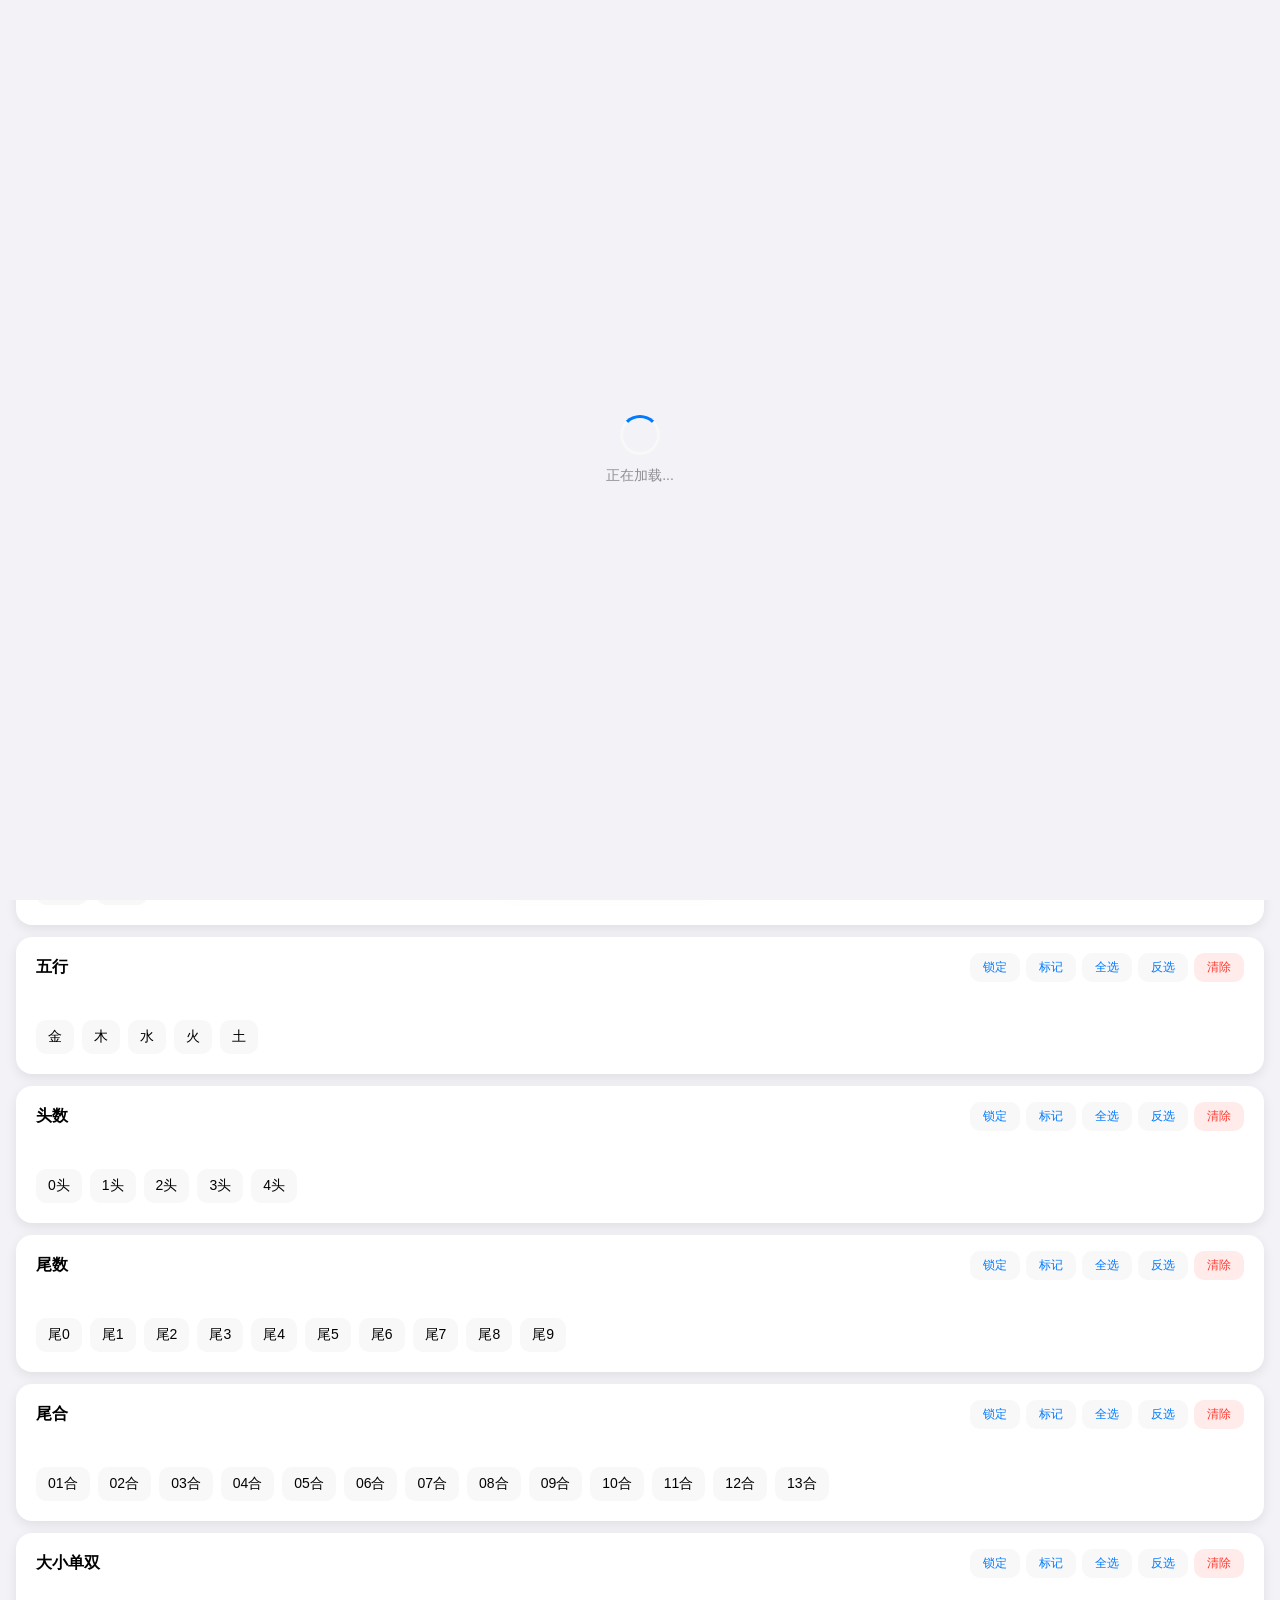
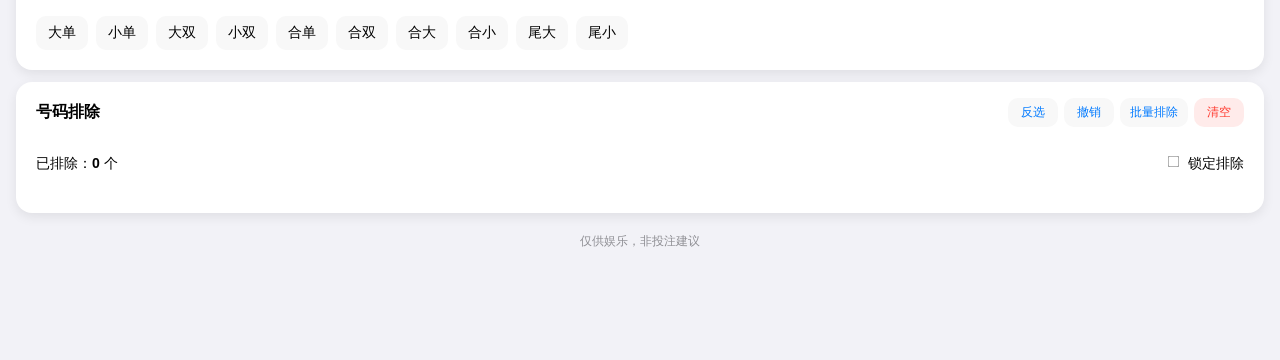
==== index.html @ 906831e3 "V1.2 - 导航栏尺寸优化、磨砂效果调整、tab名称简化" ====
<!-- 
  GoingBeta V1.2
  代码结构说明：
  - CONFIG: 配置常量模块
  - Utils: 工具函数模块（节流、防抖、深拷贝等）
  - StateManager: 状态管理模块
  - Storage: 本地存储模块
  - Toast: 提示消息模块
  - DOM: DOM元素缓存模块
  - Render: 视图渲染模块
  - Filter: 筛选逻辑模块
  - Business: 业务逻辑模块
  - EventBinder: 事件绑定模块
--><!DOCTYPE html>
<html lang="zh-CN">
<head>
<meta charset="UTF-8">
<meta name="viewport" content="width=device-width, initial-scale=1.0, user-scalable=no, viewport-fit=cover">
<meta name="apple-mobile-web-app-capable" content="yes">
<meta name="apple-mobile-web-app-status-bar-style" content="default">
<meta name="theme-color" content="#007AFF">
<title>GiongBeta</title>
<link rel="stylesheet" href="style.css">
</head>
<body>
<!-- 加载遮罩 -->
<div class="loading-mask" id="loadingMask">
  <div class="loading-spinner"></div>
  <div class="loading-text">正在加载...</div>
</div>

<!-- 固定顶部展示区 -->
<div class="top-box" id="topBox" role="region" aria-label="筛选结果展示">
  <div class="top-card">
    <div class="top-title">
      <span>符合条件：<span id="resultCount" aria-live="polite">0</span> 个</span>
      <span>v1.0</span>
    </div>
    <div id="resultNums" class="top-nums" role="list"></div>
  </div>
</div>

<!-- 主体内容区 -->
<div class="body-box">
  <div class="page active" id="filterPage">
    <!-- 顶部操作栏 -->
    <div class="btn-bar" role="group" aria-label="全局操作">
      <button class="btn-line" data-action="selectAllFilters" aria-label="全选所有筛选条件">一键全选</button>
      <button class="btn-line" data-action="clearAllFilters" aria-label="清除所有筛选条件">一键清除</button>
      <button class="btn-line" data-action="saveFilterPrompt" aria-label="保存当前筛选方案">保存方案</button>
    </div>

    <!-- 我的筛选方案 -->
    <div class="card" id="mod-saved">
      <div class="card-header">
        <h2>我的筛选方案</h2>
        <button class="btn-mini red" data-action="clearAllSavedFilters" aria-label="清空所有保存的方案">清空全部</button>
      </div>
      <div class="card-body">
        <div id="filterList" class="filter-save-list" role="list"></div>
      </div>
    </div>

    <!-- 生肖筛选模块 -->
    <div class="card" id="mod-zodiac">
      <div class="card-header">
        <h2>生肖</h2>
        <div class="btn-group" role="group" aria-label="生肖操作">
          <button class="btn-mini" data-action="lockGroup" data-group="zodiac">锁定</button>
          <button class="btn-mini" data-action="markGroup" data-group="zodiac">标记</button>
          <button class="btn-mini" data-action="selectGroup" data-group="zodiac">全选</button>
          <button class="btn-mini" data-action="invertGroup" data-group="zodiac">反选</button>
          <button class="btn-mini red" data-action="clearGroup" data-group="zodiac">清除</button>
        </div>
      </div>
      <div class="card-body">
        <div class="tags" data-group="zodiac" id="zodiacTags" role="group" aria-label="生肖选项"></div>
      </div>
    </div>

    <!-- 波色筛选模块 -->
    <div class="card" id="mod-color">
      <div class="card-header">
        <h2>波色</h2>
        <div class="btn-group" role="group" aria-label="波色操作">
          <button class="btn-mini" data-action="lockGroup" data-group="color">锁定</button>
          <button class="btn-mini" data-action="markGroup" data-group="color">标记</button>
          <button class="btn-mini" data-action="selectGroup" data-group="color">全选</button>
          <button class="btn-mini" data-action="invertGroup" data-group="color">反选</button>
          <button class="btn-mini red" data-action="clearGroup" data-group="color">清除</button>
        </div>
      </div>
      <div class="card-body">
        <div class="tags" data-group="color" role="group" aria-label="波色选项">
          <div class="tag" data-value="红" data-group="color">红</div>
          <div class="tag" data-value="蓝" data-group="color">蓝</div>
          <div class="tag" data-value="绿" data-group="color">绿</div>
        </div>
      </div>
    </div>

    <!-- 波色单双筛选模块 -->
    <div class="card" id="mod-colorsx">
      <div class="card-header">
        <h2>波色单双</h2>
        <div class="btn-group" role="group" aria-label="波色单双操作">
          <button class="btn-mini" data-action="lockGroup" data-group="colorsx">锁定</button>
          <button class="btn-mini" data-action="markGroup" data-group="colorsx">标记</button>
          <button class="btn-mini" data-action="selectGroup" data-group="colorsx">全选</button>
          <button class="btn-mini" data-action="invertGroup" data-group="colorsx">反选</button>
          <button class="btn-mini red" data-action="clearGroup" data-group="colorsx">清除</button>
        </div>
      </div>
      <div class="card-body">
        <div class="tags" data-group="colorsx" role="group" aria-label="波色单双选项">
          <div class="tag" data-value="红单" data-group="colorsx">红单</div>
          <div class="tag" data-value="红双" data-group="colorsx">红双</div>
          <div class="tag" data-value="蓝单" data-group="colorsx">蓝单</div>
          <div class="tag" data-value="蓝双" data-group="colorsx">蓝双</div>
          <div class="tag" data-value="绿单" data-group="colorsx">绿单</div>
          <div class="tag" data-value="绿双" data-group="colorsx">绿双</div>
        </div>
      </div>
    </div>

    <!-- 家禽野兽筛选模块 -->
    <div class="card" id="mod-type">
      <div class="card-header">
        <h2>家禽野兽</h2>
        <div class="btn-group" role="group" aria-label="家禽野兽操作">
          <button class="btn-mini" data-action="lockGroup" data-group="type">锁定</button>
          <button class="btn-mini" data-action="markGroup" data-group="type">标记</button>
          <button class="btn-mini" data-action="selectGroup" data-group="type">全选</button>
          <button class="btn-mini" data-action="invertGroup" data-group="type">反选</button>
          <button class="btn-mini red" data-action="clearGroup" data-group="type">清除</button>
        </div>
      </div>
      <div class="card-body">
        <div class="tags" data-group="type" role="group" aria-label="家禽野兽选项">
          <div class="tag" data-value="家禽" data-group="type">家禽</div>
          <div class="tag" data-value="野兽" data-group="type">野兽</div>
        </div>
      </div>
    </div>

    <!-- 五行筛选模块 -->
    <div class="card" id="mod-element">
      <div class="card-header">
        <h2>五行</h2>
        <div class="btn-group" role="group" aria-label="五行操作">
          <button class="btn-mini" data-action="lockGroup" data-group="element">锁定</button>
          <button class="btn-mini" data-action="markGroup" data-group="element">标记</button>
          <button class="btn-mini" data-action="selectGroup" data-group="element">全选</button>
          <button class="btn-mini" data-action="invertGroup" data-group="element">反选</button>
          <button class="btn-mini red" data-action="clearGroup" data-group="element">清除</button>
        </div>
      </div>
      <div class="card-body">
        <div class="tags" data-group="element" role="group" aria-label="五行选项">
          <div class="tag" data-value="金" data-group="element">金</div>
          <div class="tag" data-value="木" data-group="element">木</div>
          <div class="tag" data-value="水" data-group="element">水</div>
          <div class="tag" data-value="火" data-group="element">火</div>
          <div class="tag" data-value="土" data-group="element">土</div>
        </div>
      </div>
    </div>

    <!-- 头数筛选模块 -->
    <div class="card" id="mod-head">
      <div class="card-header">
        <h2>头数</h2>
        <div class="btn-group" role="group" aria-label="头数操作">
          <button class="btn-mini" data-action="lockGroup" data-group="head">锁定</button>
          <button class="btn-mini" data-action="markGroup" data-group="head">标记</button>
          <button class="btn-mini" data-action="selectGroup" data-group="head">全选</button>
          <button class="btn-mini" data-action="invertGroup" data-group="head">反选</button>
          <button class="btn-mini red" data-action="clearGroup" data-group="head">清除</button>
        </div>
      </div>
      <div class="card-body">
        <div class="tags" data-group="head" role="group" aria-label="头数选项">
          <div class="tag" data-value="0" data-group="head">0头</div>
          <div class="tag" data-value="1" data-group="head">1头</div>
          <div class="tag" data-value="2" data-group="head">2头</div>
          <div class="tag" data-value="3" data-group="head">3头</div>
          <div class="tag" data-value="4" data-group="head">4头</div>
        </div>
      </div>
    </div>

    <!-- 尾数筛选模块 -->
    <div class="card" id="mod-tail">
      <div class="card-header">
        <h2>尾数</h2>
        <div class="btn-group" role="group" aria-label="尾数操作">
          <button class="btn-mini" data-action="lockGroup" data-group="tail">锁定</button>
          <button class="btn-mini" data-action="markGroup" data-group="tail">标记</button>
          <button class="btn-mini" data-action="selectGroup" data-group="tail">全选</button>
          <button class="btn-mini" data-action="invertGroup" data-group="tail">反选</button>
          <button class="btn-mini red" data-action="clearGroup" data-group="tail">清除</button>
        </div>
      </div>
      <div class="card-body">
        <div class="tags" data-group="tail" role="group" aria-label="尾数选项">
          <div class="tag" data-value="0" data-group="tail">尾0</div>
          <div class="tag" data-value="1" data-group="tail">尾1</div>
          <div class="tag" data-value="2" data-group="tail">尾2</div>
          <div class="tag" data-value="3" data-group="tail">尾3</div>
          <div class="tag" data-value="4" data-group="tail">尾4</div>
          <div class="tag" data-value="5" data-group="tail">尾5</div>
          <div class="tag" data-value="6" data-group="tail">尾6</div>
          <div class="tag" data-value="7" data-group="tail">尾7</div>
          <div class="tag" data-value="8" data-group="tail">尾8</div>
          <div class="tag" data-value="9" data-group="tail">尾9</div>
        </div>
      </div>
    </div>

    <!-- 尾合筛选模块 -->
    <div class="card" id="mod-sum">
      <div class="card-header">
        <h2>尾合</h2>
        <div class="btn-group" role="group" aria-label="尾合操作">
          <button class="btn-mini" data-action="lockGroup" data-group="sum">锁定</button>
          <button class="btn-mini" data-action="markGroup" data-group="sum">标记</button>
          <button class="btn-mini" data-action="selectGroup" data-group="sum">全选</button>
          <button class="btn-mini" data-action="invertGroup" data-group="sum">反选</button>
          <button class="btn-mini red" data-action="clearGroup" data-group="sum">清除</button>
        </div>
      </div>
      <div class="card-body">
        <div class="tags" data-group="sum" role="group" aria-label="尾合选项">
          <div class="tag" data-value="1" data-group="sum">01合</div>
          <div class="tag" data-value="2" data-group="sum">02合</div>
          <div class="tag" data-value="3" data-group="sum">03合</div>
          <div class="tag" data-value="4" data-group="sum">04合</div>
          <div class="tag" data-value="5" data-group="sum">05合</div>
          <div class="tag" data-value="6" data-group="sum">06合</div>
          <div class="tag" data-value="7" data-group="sum">07合</div>
          <div class="tag" data-value="8" data-group="sum">08合</div>
          <div class="tag" data-value="9" data-group="sum">09合</div>
          <div class="tag" data-value="10" data-group="sum">10合</div>
          <div class="tag" data-value="11" data-group="sum">11合</div>
          <div class="tag" data-value="12" data-group="sum">12合</div>
          <div class="tag" data-value="13" data-group="sum">13合</div>
        </div>
      </div>
    </div>

    <!-- 大小单双筛选模块 -->
    <div class="card" id="mod-bs">
      <div class="card-header">
        <h2>大小单双</h2>
        <div class="btn-group" role="group" aria-label="大小单双操作">
          <button class="btn-mini" data-action="lockGroup" data-group="bs,sumOdd,sumSize,tailSize">锁定</button>
          <button class="btn-mini" data-action="markGroup" data-group="bs,sumOdd,sumSize,tailSize">标记</button>
          <button class="btn-mini" data-action="selectGroup" data-group="bs,sumOdd,sumSize,tailSize">全选</button>
          <button class="btn-mini" data-action="invertGroup" data-group="bs,sumOdd,sumSize,tailSize">反选</button>
          <button class="btn-mini red" data-action="clearGroup" data-group="bs,sumOdd,sumSize,tailSize">清除</button>
        </div>
      </div>
      <div class="card-body">
        <div class="tags" role="group" aria-label="大小单双选项">
          <div class="tag" data-value="大单" data-group="bs">大单</div>
          <div class="tag" data-value="小单" data-group="bs">小单</div>
          <div class="tag" data-value="大双" data-group="bs">大双</div>
          <div class="tag" data-value="小双" data-group="bs">小双</div>
          <div class="tag" data-value="合单" data-group="sumOdd">合单</div>
          <div class="tag" data-value="合双" data-group="sumOdd">合双</div>
          <div class="tag" data-value="合大" data-group="sumSize">合大</div>
          <div class="tag" data-value="合小" data-group="sumSize">合小</div>
          <div class="tag" data-value="尾大" data-group="tailSize">尾大</div>
          <div class="tag" data-value="尾小" data-group="tailSize">尾小</div>
        </div>
      </div>
    </div>

    <!-- 号码排除模块 -->
    <div class="card" id="mod-exclude">
      <div class="card-header">
        <h2>号码排除</h2>
        <div class="btn-group" role="group" aria-label="号码排除操作">
          <button class="btn-mini" data-action="invertExclude">反选</button>
          <button class="btn-mini" data-action="undoExclude">撤销</button>
          <button class="btn-mini" data-action="batchExcludePrompt">批量排除</button>
          <button class="btn-mini red" data-action="clearExclude">清空</button>
        </div>
      </div>
      <div class="card-body">
        <div class="exclude-header">
          <div>已排除：<b id="excludeCount" aria-live="polite">0</b> 个</div>
          <label><input type="checkbox" id="lockExclude" data-action="toggleExcludeLock"> 锁定排除</label>
        </div>
        <div id="excludeGrid" class="exclude-grid" role="group" aria-label="号码排除选项"></div>
      </div>
    </div>

    <div class="disclaimer">仅供娱乐，非投注建议</div>
  </div>

  <!-- 分析页面 -->
  <div class="page" id="analysisPage" style="display:none">
    <!-- 最新开奖 + 倒计时模块 -->
    <div class="analysis-card">
      <div style="text-align:center; margin-bottom:12px;">
        <div style="font-size:15px; color:var(--sub-text);">第 <span id="curExpect">--</span> 期开奖结果</div>
        <div class="countdown-small">
          距离下期开奖还有 <span class="num" id="countdown">00:00:00</span>
        </div>
      </div>
      <div class="ball-group" id="latestBalls"></div>
    </div>

    <!-- 标签栏 -->
    <div class="analysis-tab-bar">
      <button class="analysis-tab-btn active" id="tabHistory" data-analysis-tab="history">历史记录</button>
      <button class="analysis-tab-btn" id="tabAnalysis" data-analysis-tab="analysis">维度分析</button>
      <button class="analysis-tab-btn" id="tabZodiac" data-analysis-tab="zodiac">生肖关联</button>
    </div>

    <!-- 1. 历史记录模块 -->
    <div class="analysis-tab-panel active" id="historyPanel">
      <div class="analysis-card">
        <div class="analysis-card-title-row">
          <div class="analysis-card-title">历史记录</div>
          <button class="analysis-refresh-btn" data-action="refreshHistory">刷新历史</button>
        </div>
        <div id="historyList">加载中...</div>
        <div id="loadMore" class="load-more" style="display:none;">点击加载更多</div>
      </div>
    </div>

    <!-- 2. 全维度分析模块 -->
    <div class="analysis-tab-panel" id="analysisPanelContent">
      <div class="analysis-card">
        <div class="analysis-card-title">特码全维度统计</div>
        <div class="analysis-filter-bar">
          <select id="analyzeSelect" class="analysis-filter-select">
            <option value="12" selected>最近12期</option>
            <option value="24">最近24期</option>
            <option value="36">最近36期</option>
            <option value="all">全年数据</option>
          </select>
          <input type="number" id="customNum" class="analysis-filter-input" placeholder="自定义期数">
          <button class="analysis-filter-btn" data-action="syncAnalyze">确认</button>
        </div>

        <div class="empty-tip" id="emptyTip">暂无数据可分析</div>
        <div id="hotWrap" style="display:none;">
          <div class="hot-wrap-title">热门结论</div>
          <div class="hot-grid">
            <div class="hot-card"><div class="label">核心形态</div><div class="value" id="hotShape">--</div></div>
            <div class="hot-card"><div class="label">热门生肖</div><div class="value" id="hotZodiac">--</div></div>
            <div class="hot-card"><div class="label">最热头/尾数</div><div class="value" id="hotHeadTail">--</div></div>
            <div class="hot-card"><div class="label">波色/五行</div><div class="value" id="hotColorWx">--</div></div>
            <div class="hot-card full"><div class="label">遗漏总结</div><div class="value" id="hotMiss">--</div></div>
          </div>
        </div>

        <div class="analysis-sub-title">
          <span>生肖统计 <span class="hot-tag">热门TOP</span></span>
        </div>
        <div class="hot-summary-row">
          <span class="hot-summary-text">热门生肖 → <span id="hotZodiac2" class="hot-zodiac-list">--</span></span>
          <button class="toggle-btn" data-action="toggleDetail" data-target="zodiacDetail">展开详情</button>
        </div>
        <div class="detail-box" id="zodiacDetail">
          <div id="zodiacRank" class="rank-box"></div>
        </div>

        <div class="analysis-sub-title">
          <span>单双 & 大小 <span class="hot-tag">热门</span></span>
        </div>
        <div class="hot-summary-row">
          <span class="hot-summary-text">热门 → <span id="hotShape2" class="hot-value">--</span></span>
          <button class="toggle-btn" data-action="toggleDetail" data-target="detail1">展开详情</button>
        </div>
        <div class="detail-box" id="detail1">
          <div class="analysis-grid">
            <div class="analysis-item"><div class="label">单数</div><div class="value" id="odd">--</div></div>
            <div class="analysis-item"><div class="label">双数</div><div class="value" id="even">--</div></div>
            <div class="analysis-item"><div class="label">大(≥25)</div><div class="value" id="big">--</div></div>
            <div class="analysis-item"><div class="label">小(&lt;25)</div><div class="value" id="small">--</div></div>
          </div>
          <div id="singleDoubleRank" class="rank-box"></div>
          <div id="bigSmallRank" class="rank-box"></div>
        </div>

        <div class="analysis-sub-title">
          <span>区间统计 <span class="hot-tag">热门</span></span>
        </div>
        <div class="hot-summary-row">
          <span class="hot-summary-text">热门区间 → <span id="hotRange2" class="hot-value">--</span></span>
          <button class="toggle-btn" data-action="toggleDetail" data-target="detail2">展开详情</button>
        </div>
        <div class="detail-box" id="detail2">
          <div class="analysis-row">
            <div class="analysis-item"><div class="label">1-9</div><div class="value" id="r1">--</div></div>
            <div class="analysis-item"><div class="label">10-19</div><div class="value" id="r2">--</div></div>
            <div class="analysis-item"><div class="label">20-29</div><div class="value" id="r3">--</div></div>
            <div class="analysis-item"><div class="label">30-39</div><div class="value" id="r4">--</div></div>
            <div class="analysis-item"><div class="label">40-49</div><div class="value" id="r5">--</div></div>
          </div>
          <div id="rangeRank" class="rank-box"></div>
        </div>

        <div class="analysis-sub-title">
          <span>头数统计 <span class="hot-tag">热门</span></span>
        </div>
        <div class="hot-summary-row">
          <span class="hot-summary-text">热门头数 → <span id="hotHead2" class="hot-value">--</span></span>
          <button class="toggle-btn" data-action="toggleDetail" data-target="detail3">展开详情</button>
        </div>
        <div class="detail-box" id="detail3">
          <div class="analysis-row">
            <div class="analysis-item"><div class="label">头0</div><div class="value" id="h0">--</div></div>
            <div class="analysis-item"><div class="label">头1</div><div class="value" id="h1">--</div></div>
            <div class="analysis-item"><div class="label">头2</div><div class="value" id="h2">--</div></div>
            <div class="analysis-item"><div class="label">头3</div><div class="value" id="h3">--</div></div>
            <div class="analysis-item"><div class="label">头4</div><div class="value" id="h4">--</div></div>
          </div>
          <div id="headRank" class="rank-box"></div>
        </div>

        <div class="analysis-sub-title">
          <span>尾数统计 <span class="hot-tag">热门</span></span>
        </div>
        <div class="hot-summary-row">
          <span class="hot-summary-text">热门尾数 → <span id="hotTail2" class="hot-value">--</span></span>
          <button class="toggle-btn" data-action="toggleDetail" data-target="detail4">展开详情</button>
        </div>
        <div class="detail-box" id="detail4">
          <div class="analysis-row" id="tailRow"></div>
          <div id="tailRank" class="rank-box"></div>
        </div>

        <div class="analysis-sub-title">
          <span>波色统计 <span class="hot-tag">热门</span></span>
        </div>
        <div class="hot-summary-row">
          <span class="hot-summary-text">热门波色 → <span id="hotColor2" class="hot-value">--</span></span>
          <button class="toggle-btn" data-action="toggleDetail" data-target="detail5">展开详情</button>
        </div>
        <div class="detail-box" id="detail5">
          <div class="analysis-row">
            <div class="analysis-item"><div class="label">红波</div><div class="value" id="cRed">--</div></div>
            <div class="analysis-item"><div class="label">蓝波</div><div class="value" id="cBlue">--</div></div>
            <div class="analysis-item"><div class="label">绿波</div><div class="value" id="cGreen">--</div></div>
          </div>
          <div id="colorRank" class="rank-box"></div>
        </div>

        <div class="analysis-sub-title">
          <span>五行统计 <span class="hot-tag">热门</span></span>
        </div>
        <div class="hot-summary-row">
          <span class="hot-summary-text">热门五行 → <span id="hotWuxing2" class="hot-value">--</span></span>
          <button class="toggle-btn" data-action="toggleDetail" data-target="detail6">展开详情</button>
        </div>
        <div class="detail-box" id="detail6">
          <div class="analysis-row">
            <div class="analysis-item"><div class="label">金</div><div class="value" id="wJin">--</div></div>
            <div class="analysis-item"><div class="label">木</div><div class="value" id="wMu">--</div></div>
            <div class="analysis-item"><div class="label">水</div><div class="value" id="wShui">--</div></div>
            <div class="analysis-item"><div class="label">火</div><div class="value" id="wHuo">--</div></div>
            <div class="analysis-item"><div class="label">土</div><div class="value" id="wTu">--</div></div>
          </div>
          <div id="wuxingRank" class="rank-box"></div>
        </div>

        <div class="analysis-sub-title">
          <span>家禽/野兽 <span class="hot-tag">热门</span></span>
        </div>
        <div class="hot-summary-row">
          <span class="hot-summary-text">热门 → <span id="hotAnimal" class="hot-value">--</span></span>
          <button class="toggle-btn" data-action="toggleDetail" data-target="detail7">展开详情</button>
        </div>
        <div class="detail-box" id="detail7">
          <div class="analysis-grid">
            <div class="analysis-item"><div class="label">家禽</div><div class="value" id="aniHome">--</div></div>
            <div class="analysis-item"><div class="label">野兽</div><div class="value" id="aniWild">--</div></div>
          </div>
          <div id="animalRank" class="rank-box"></div>
        </div>

        <div class="analysis-sub-title">
          <span>遗漏统计 <span class="hot-tag">公式版</span></span>
        </div>
        <div class="hot-summary-row">
          <span class="hot-summary-text">热号/温号/冷号 → <span id="hotColdTip" class="hot-value">--</span></span>
          <button class="toggle-btn" data-action="toggleDetail" data-target="detail8">展开详情</button>
        </div>
        <div class="detail-box" id="detail8">
          <div class="analysis-grid">
            <div class="analysis-item"><div class="label">当前最大遗漏</div><div class="value" id="missCur">--</div></div>
            <div class="analysis-item"><div class="label">平均遗漏</div><div class="value" id="missAvg">--</div></div>
            <div class="analysis-item"><div class="label">历史最大遗漏</div><div class="value" id="missMax">--</div></div>
            <div class="analysis-item"><div class="label">热号数量</div><div class="value" id="missHot">--</div></div>
            <div class="analysis-item"><div class="label">温号数量</div><div class="value" id="missWarm">--</div></div>
            <div class="analysis-item"><div class="label">冷号数量</div><div class="value" id="missCold">--</div></div>
          </div>
        </div>

        <div class="analysis-sub-title">
          <span>连出统计 <span class="hot-tag">公式版</span></span>
        </div>
        <div class="hot-summary-row">
          <span class="hot-summary-text">当前/最长连出 → <span id="streakTip" class="hot-value">--</span></span>
          <button class="toggle-btn" data-action="toggleDetail" data-target="detail9">展开详情</button>
        </div>
        <div class="detail-box" id="detail9">
          <div class="analysis-grid">
            <div class="analysis-item"><div class="label">当前连出</div><div class="value" id="streakCur">--</div></div>
            <div class="analysis-item"><div class="label">最长连出</div><div class="value" id="streakMax">--</div></div>
          </div>
        </div>

        <div class="analysis-sub-title" style="color:var(--danger)">综合热门特码</div>
        <div class="analysis-item-full">特码热门TOP5 → <span id="hotNumber" style="color:var(--danger);font-weight:700;">--</span></div>
      </div>
    </div>

    <!-- 3. 特码生肖关联模块 -->
    <div class="analysis-tab-panel" id="zodiacAnalysisPanel">
      <div class="analysis-card">
        <div class="analysis-card-title-row">
          <div class="analysis-card-title" style="color:#13a662;">特码生肖·尾数关联</div>
        </div>
        <!-- 期数+号码数量双筛选栏 -->
        <div class="analysis-filter-bar">
          <select id="zodiacAnalyzeSelect" class="analysis-filter-select">
            <option value="12" selected>最近12期</option>
            <option value="24">最近24期</option>
            <option value="36">最近36期</option>
            <option value="all">全年数据</option>
          </select>
          <input type="number" id="zodiacCustomNum" class="analysis-filter-input" placeholder="自定义期数">
          <!-- 号码数量选择器 -->
          <select id="numCountSelect" class="analysis-filter-select">
            <option value="5" selected>5个号</option>
            <option value="10">10个号</option>
            <option value="15">15个号</option>
            <option value="20">20个号</option>
            <option value="custom">自定义</option>
          </select>
          <input type="number" id="customNumCount" class="analysis-filter-input" placeholder="自定义数量" style="display:none;">
          <button class="analysis-filter-btn" data-action="syncZodiacAnalyze">确认</button>
        </div>

        <div class="empty-tip" id="zodiacEmptyTip">暂无开奖历史数据</div>
        <div id="zodiacContent" style="display:none;">
          <div class="core-conclusion">
            <div class="conclusion-title">🔥 特码真实共振组合</div>
            <div class="conclusion-item" id="combo1">1. 首选：--</div>
            <div class="conclusion-item" id="combo2">2. 次选：--</div>
            <div class="conclusion-item" id="combo3">3. 备选：--</div>
          </div>

          <div class="analysis-sub-title" style="color:#13a662;">① 特码尾数 → 特码生肖真实关联</div>
          <div class="data-grid-z" id="tailZodiacGrid"></div>

          <div class="analysis-sub-title" style="color:#13a662;">② 上期特码生肖 → 本期特码生肖跟随</div>
          <table class="follow-table-z" id="zodiacFollowTable"></table>

          <div class="analysis-sub-title" style="color:#13a662;">③ 12生肖特码冷热统计</div>
          <div class="data-grid-z data-grid-4" id="zodiacTotalGrid"></div>

          <div class="analysis-sub-title" style="color:#13a662;">④ 高遗漏生肖（反弹关注）</div>
          <div class="data-grid-z data-grid-3" id="zodiacMissGrid"></div>

          <div class="final-recommend-z" id="zodiacFinalNum">✅ 精选特码：--</div>
        </div>
      </div>
    </div>
  </div>
</div>

<!-- 快捷导航 -->
<div class="quick-nav collapsed" id="quickNav" role="navigation" aria-label="模块快捷导航">
  <div class="nav-tabs" id="navTabs" style="display:none" role="tablist">
    <button class="nav-tab" data-target="mod-saved" role="tab">我的方案</button>
    <button class="nav-tab" data-target="mod-zodiac" role="tab">生肖</button>
    <button class="nav-tab" data-target="mod-color" role="tab">波色</button>
    <button class="nav-tab" data-target="mod-colorsx" role="tab">波色单双</button>
    <button class="nav-tab" data-target="mod-type" role="tab">家禽野兽</button>
    <button class="nav-tab" data-target="mod-element" role="tab">五行</button>
    <button class="nav-tab" data-target="mod-head" role="tab">头数</button>
    <button class="nav-tab" data-target="mod-tail" role="tab">尾数</button>
    <button class="nav-tab" data-target="mod-sum" role="tab">尾合</button>
    <button class="nav-tab" data-target="mod-bs" role="tab">大小单双</button>
    <button class="nav-tab" data-target="mod-exclude" role="tab">号码排除</button>
  </div>
</div>

<!-- 返回顶部按钮 -->
<button class="back-top-btn" id="backTopBtn" aria-label="返回顶部">↑</button>

<!-- 固定底部导航栏 -->
<div class="bottom-nav-wrapper">
  <div class="bottom-nav" role="navigation" aria-label="底部主导航">
    <div class="bottom-nav-item active" data-action="switchBottomNav" data-index="0">
      <span>主页</span>
    </div>
    <div class="bottom-nav-item" data-action="switchBottomNav" data-index="1">
      <span>广播</span>
    </div>
    <div class="bottom-nav-item" data-action="switchBottomNav" data-index="2">
      <span>资料</span>
    </div>
    <div class="bottom-nav-item" data-action="switchBottomNav" data-index="3">
      <span>我的</span>
    </div>
  </div>
  <button class="nav-toggle-btn bottom-nav-toggle" id="navToggle" aria-label="展开快捷导航">导航</button>
</div>

<!-- 轻提示 -->
<div class="toast" id="toast" role="alert" aria-live="assertive"></div>

<!-- 平台层：模态框（APP切换只需替换此文件夹） -->
<script src="platform/web/input-modal.js"></script>
<script src="platform/web/confirm-modal.js"></script>

<!-- 核心层：配置 → 工具 → 状态 → 存储 -->
<script src="core/config.js"></script>
<script src="core/utils.js"></script>

<!-- 平台层：Toast → DOM → 渲染 -->
<script src="platform/web/toast.js"></script>
<script src="platform/web/dom.js"></script>

<!-- 数据层：数据查询 → 筛选逻辑 -->
<script src="data/data-query.js"></script>

<!-- 核心层（续）：依赖数据层的模块 -->
<script src="core/state.js"></script>
<script src="core/storage.js"></script>

<!-- 平台层（续）：渲染 -->
<script src="platform/web/render.js"></script>

<!-- 数据层（续） -->
<script src="data/filter.js"></script>

<!-- 业务层：禁止DOM操作 -->
<script src="business/business-main.js"></script>

<!-- 视图层：禁止业务计算 -->
<script src="views/view-filter.js"></script>
<script src="views/view-analysis.js"></script>

<!-- 事件层：统一事件委托 -->
<script src="event.js"></script>

<!-- 入口层：初始化应用 -->
<script src="app.js"></script>
</body>
</html>
---- style.css ----
/* 全局CSS变量（主题配置，一键修改样式） */
:root{
  /* 浅色主题 */
  --bg:#F2F2F7;
  --card:#FFFFFF;
  --text:#000000;
  --sub-text:#8E8E93;
  --primary:#007AFF;
  --danger:#FF3B30;
  --blue:#007AFF;
  --green:#34C759;
  --border:rgba(0,0,0,0.08);
  --overlay:rgba(0,0,0,0.75);
  --bg-secondary:#F8F8F8;
  /* 通用样式变量 */
  --shadow-sm:0 2px 8px rgba(0,0,0,0.06);
  --shadow:0 4px 12px rgba(0,0,0,0.08);
  --radius-sm:10px;
  --radius:16px;
  --radius-lg:20px;
  --ball-size:28px;
  /* 安全区变量 */
  --safe-top: env(safe-area-inset-top, 0px);
  --safe-bottom: env(safe-area-inset-bottom, 0px);
  /* 动画时长变量 */
  --anim-fast:0.15s;
  --anim-normal:0.3s;
  --anim-slow:0.5s;
  /* 布局常量 */
  --top-card-height:210px;
  --top-offset:240px;
  --preview-max-count:8;
}

/* 深色模式自动适配 */
@media (prefers-color-scheme: dark) {
  :root{
    --bg:#000000;
    --card:#1C1C1E;
    --text:#FFFFFF;
    --sub-text:#98989F;
    --primary:#0A84FF;
    --danger:#FF453A;
    --blue:#0A84FF;
    --green:#30D158;
    --border:rgba(255,255,255,0.1);
    --overlay:rgba(0,0,0,0.85);
    --bg-secondary:#2C2C2E;
  }
}

/* 全局重置与基础样式 */
*{box-sizing:border-box;margin:0;padding:0;font-family:-apple-system, BlinkMacSystemFont, "Segoe UI", Roboto, Helvetica, Arial, sans-serif;-webkit-tap-highlight-color:transparent}
html{scroll-behavior:smooth}
body{
  background:var(--bg);
  color:var(--text);
  padding-bottom: calc(80px + var(--safe-bottom));
  -webkit-user-select:none;
  user-select:none;
  -webkit-touch-callout:none;
  min-height:100vh;
}

/* 加载遮罩 */
.loading-mask{
  position:fixed;
  top:0;left:0;right:0;bottom:0;
  background:var(--bg);
  z-index:1001;
  display:flex;
  flex-direction:column;
  align-items:center;
  justify-content:center;
  gap:12px;
  transition:opacity var(--anim-normal);
}
.loading-mask.hide{opacity:0;pointer-events:none}
.loading-spinner{
  width:40px;height:40px;
  border:3px solid var(--bg-secondary);
  border-top-color:var(--primary);
  border-radius:50%;
  animation:spin 1s linear infinite;
}
@keyframes spin{
  from{transform:rotate(0deg)}
  to{transform:rotate(360deg)}
}
.loading-text{font-size:14px;color:var(--sub-text)}

/* 固定顶部展示区 */
.top-box{
  position:fixed;top:0;left:0;right:0;
  background:var(--bg);z-index:99;
  padding: calc(10px + var(--safe-top)) 16px 10px;
  overflow:hidden;
}
.top-card{
  background:var(--card);
  border-radius:var(--radius-lg);
  padding:16px;
  box-shadow:var(--shadow);
  height:var(--top-card-height);
}
.top-title{
  font-size:13px;
  color:var(--sub-text);
  display:flex;
  justify-content:space-between;
  margin-bottom:8px;
}
.top-nums{
  display:flex;
  flex-wrap:wrap;
  gap:6px;
  justify-content:center;
  max-height:160px;
  overflow-y:auto;
  overflow-x:hidden;
  padding-right:4px;
}
.top-nums::-webkit-scrollbar{width:4px}
.top-nums::-webkit-scrollbar-thumb{background:var(--sub-text);border-radius:2px;opacity:0.3}

/* 主体内容区 */
.body-box{
  margin-top: calc(var(--top-offset) + var(--safe-top));
  padding:0 16px;
}
.card{
  background:var(--card);
  border-radius:var(--radius);
  margin-bottom:12px;
  box-shadow:var(--shadow);
  overflow:hidden;
}
.card-header{
  display:flex;
  justify-content:space-between;
  align-items:center;
  padding:16px 20px;
}
.card-header h2{font-size:16px;font-weight:600}
.card-body{padding:12px 20px 20px}

/* 按钮组件 */
.btn-group{display:flex;gap:6px;flex-wrap:wrap}
.btn-mini{
  padding:6px 10px;
  font-size:12px;
  border:none;
  border-radius:10px;
  min-width:50px;
  text-align:center;
  background:var(--bg-secondary);
  color:var(--primary);
  cursor:pointer;
  transition:opacity var(--anim-fast);
  touch-action:manipulation;
  -webkit-user-select:none;
  user-select:none;
}
.btn-mini:active{opacity:0.6}
.btn-mini.red{background:rgba(255,59,48,0.1);color:var(--danger)}
.btn-bar{display:flex;gap:8px;margin-bottom:12px}
.btn-line{
  flex:1;
  padding:10px 14px;
  border:none;
  border-radius:10px;
  background:var(--primary);
  color:#FFFFFF;
  cursor:pointer;
  font-weight:500;
  transition:opacity var(--anim-fast);
  touch-action:manipulation;
  -webkit-user-select:none;
  user-select:none;
}
.btn-line:active{opacity:0.7}

/* 标签组件 */
.tags{display:flex;flex-wrap:wrap;gap:8px;margin-top:10px}
.tag{
  padding:8px 12px;
  border-radius:10px;
  position:relative;
  background:var(--bg-secondary);
  border:none;
  font-size:14px;
  cursor:pointer;
  transition:all var(--anim-fast);
  touch-action:manipulation;
  -webkit-user-select:none;
  user-select:none;
  role:checkbox;
  tabindex:0;
}
.tag.active{background:var(--primary);color:#FFFFFF}
.tag.locked{background:rgba(255,59,48,0.12);color:var(--danger);cursor:default}
.tag.locked:active{transform:none}
.tag:active{transform:scale(0.96)}
.mark-dot{
  position:absolute;
  width:5px;
  height:5px;
  border-radius:50%;
  pointer-events:none;
  z-index:1;
}

/* 号码球组件 */
.num-item{
  display:flex;
  flex-direction:column;
  align-items:center;
  gap:2px;
  flex-shrink:0;
  role:listitem;
}
.num-ball{
  width:var(--ball-size);
  height:var(--ball-size);
  border-radius:50%;
  color:#FFFFFF;
  display:grid;
  place-items:center;
  font-size:13px;
  font-weight:500;
  -webkit-user-select:text;
  user-select:text;
}
.红色{background:var(--danger)}
.蓝色{background:var(--blue)}
.绿色{background:var(--green)}
.tag-zodiac{font-size:9px;color:var(--sub-text)}

/* 排除号码网格 */
.exclude-grid{
  display:grid;
  grid-template-columns:repeat(7,1fr);
  gap:8px;
  margin:10px 0;
}
@media (max-width: 375px) {
  .exclude-grid{
    grid-template-columns:repeat(6,1fr);
    gap:6px;
  }
}
@media (max-width: 320px) {
  .exclude-grid{
    grid-template-columns:repeat(5,1fr);
    gap:5px;
  }
}
.exclude-tag{
  aspect-ratio:1/1;
  display:grid;
  place-items:center;
  background:var(--bg-secondary);
  border-radius:12px;
  cursor:pointer;
  transition:all var(--anim-fast);
  touch-action:manipulation;
  -webkit-user-select:none;
  user-select:none;
  role:checkbox;
  tabindex:0;
}
.exclude-tag.excluded{background:var(--danger);color:#FFFFFF}
.exclude-tag:active{transform:scale(0.95)}
.exclude-header{
  display:flex;
  justify-content:space-between;
  margin-bottom:8px;
  font-size:14px;
}

/* 筛选方案列表 */
.filter-save-list{
  display:flex;
  flex-direction:column;
  gap:10px;
  margin-top:10px;
}
.filter-item{
  background:var(--bg-secondary);
  padding:10px 12px;
  border-radius:12px;
  role:listitem;
}
.filter-row{
  display:flex;
  flex-direction:column;
  align-items:flex-start;
  gap:6px;
}
.filter-item-name{font-weight:600;font-size:11px;white-space:nowrap}
.filter-preview{
  display:flex;
  gap:5px;
  max-width:100%;
  overflow-x:auto;
  padding-bottom:6px;
  scrollbar-width:thin;
}
.filter-preview::-webkit-scrollbar{height:4px}
.filter-preview::-webkit-scrollbar-thumb{background:var(--sub-text);border-radius:2px;opacity:0.3}
.filter-item-btns{display:flex;gap:6px;margin-top:8px}
.filter-item-btns button{
  flex:1;
  padding:6px;
  border-radius:10px;
  border:none;
  background:var(--bg);
  color:var(--primary);
  font-size:12px;
  transition:opacity var(--anim-fast);
  touch-action:manipulation;
  -webkit-user-select:none;
  user-select:none;
}
.filter-item-btns button:active{opacity:0.6}
.filter-item-btns .del{background:rgba(255,59,48,0.1);color:var(--danger)}
.filter-expand{
  text-align:center;
  padding:8px;
  color:var(--primary);
  cursor:pointer;
  font-size:14px;
  background:var(--bg-secondary);
  border-radius:10px;
  margin-top:4px;
  touch-action:manipulation;
  -webkit-user-select:none;
  user-select:none;
}
.filter-expand:active{opacity:0.6}

/* 左下角快捷导航 */
.quick-nav{
  position:fixed;
  left:16px;
  right:16px;
  bottom: calc(70px + var(--safe-bottom));
  z-index:1000;
  max-width: calc(100% - 32px);
  background:var(--nav-glass-bg);
  -webkit-backdrop-filter:blur(20px) saturate(180%);
  backdrop-filter:blur(20px) saturate(180%);
  border-radius:24px;
  box-shadow:0 4px 24px var(--nav-glass-shadow),0 0 0 0.5px var(--nav-glass-border);
  overflow:hidden;
  transition:all var(--anim-normal);
}
.quick-nav.collapsed{height:0;width:0;padding:0;margin:0;opacity:0;overflow:hidden}
.quick-nav.expanded{height:auto}
.nav-tabs{
  display:flex;
  gap:6px;
  padding:10px;
  overflow-x:auto;
  white-space:nowrap;
  scrollbar-width:none;
  max-height:160px;
}
.nav-tabs::-webkit-scrollbar{display:none}
.nav-tab{
  padding:8px 14px;
  border-radius:14px;
  background:var(--nav-item-bg);
  color:var(--nav-item-text);
  font-size:12px;
  font-weight:500;
  border:1px solid var(--nav-item-border);
  cursor:pointer;
  flex-shrink:0;
  transition:all var(--anim-fast);
  touch-action:manipulation;
  -webkit-user-select:none;
  user-select:none;
  tabindex:0;
}
.nav-tab:active{
  background:var(--nav-item-active-bg);
  color:var(--nav-item-active-text);
}

/* 返回顶部按钮 */
.back-top-btn{
  position:fixed;
  right:16px;
  bottom: calc(90px + var(--safe-bottom));
  z-index:997;
  width:44px;
  height:44px;
  border-radius:50%;
  background:rgba(0,122,255,0.9);
  -webkit-backdrop-filter:blur(10px);
  backdrop-filter:blur(10px);
  color:#FFFFFF;
  border:none;
  font-size:18px;
  cursor:pointer;
  display:grid;
  place-items:center;
  opacity:0;
  transition:opacity var(--anim-normal);
  pointer-events:none;
  touch-action:manipulation;
  -webkit-user-select:none;
  user-select:none;
  tabindex:0;
}
.back-top-btn.show{
  opacity:1;
  pointer-events:auto;
}
.back-top-btn:active{opacity:0.6}

/* 固定底部导航栏 */
:root{
  --nav-glass-bg:rgba(255,255,255,0.55);
  --nav-glass-border:rgba(255,255,255,0.35);
  --nav-glass-shadow:rgba(0,0,0,0.06);
  --nav-item-bg:rgba(0,0,0,0.04);
  --nav-item-border:rgba(0,0,0,0.06);
  --nav-item-text:rgba(0,0,0,0.45);
  --nav-item-active-text:rgba(0,0,0,0.85);
  --nav-item-active-bg:rgba(0,0,0,0.08);
}
@media (prefers-color-scheme: dark) {
  :root{
    --nav-glass-bg:rgba(28,28,30,0.55);
    --nav-glass-border:rgba(255,255,255,0.1);
    --nav-glass-shadow:rgba(0,0,0,0.3);
    --nav-item-bg:rgba(255,255,255,0.06);
    --nav-item-border:rgba(255,255,255,0.12);
    --nav-item-text:rgba(255,255,255,0.5);
    --nav-item-active-text:rgba(255,255,255,0.95);
    --nav-item-active-bg:rgba(255,255,255,0.12);
  }
}
.bottom-nav-wrapper{
  position:fixed;
  left:0;right:0;bottom:0;
  z-index:999;
  display:flex;
  justify-content:center;
  align-items:center;
  padding:0 0 16px;
  gap:12px;
}
.bottom-nav{
  display:flex;
  justify-content:center;
  align-items:center;
  background:var(--nav-glass-bg);
  -webkit-backdrop-filter:blur(20px) saturate(180%);
  backdrop-filter:blur(20px) saturate(180%);
  border-radius:26px;
  padding:8px 12px;
  height:48px;
  box-sizing:border-box;
  box-shadow:0 4px 24px var(--nav-glass-shadow),0 0 0 0.5px var(--nav-glass-border);
  gap:8px;
}
.bottom-nav-toggle{
  display:flex;
  justify-content:center;
  align-items:center;
  width:48px;
  height:48px;
  min-width:48px;
  border-radius:24px;
  background:var(--nav-glass-bg);
  -webkit-backdrop-filter:blur(20px) saturate(180%);
  backdrop-filter:blur(20px) saturate(180%);
  border:1px solid var(--nav-glass-border);
  cursor:pointer;
  touch-action:manipulation;
  transition:all var(--anim-fast);
  box-shadow:0 4px 12px var(--nav-glass-shadow);
  font-size:11px;
  font-weight:500;
  color:var(--nav-item-text);
  padding:0;
  font-family:inherit;
  box-sizing:border-box;
}
.bottom-nav-toggle.active{
  background:var(--nav-item-active-bg);
  border-color:var(--nav-item-active-text);
  box-shadow:0 4px 16px rgba(255,107,138,0.3);
  color:var(--nav-item-active-text);
  font-weight:700;
}
.bottom-nav-toggle:active{transform:scale(0.95)}
.bottom-nav-item{
  display:flex;
  align-items:center;
  justify-content:center;
  min-width:48px;
  height:48px;
  border-radius:24px;
  padding:4px 8px;
  transition:all var(--anim-fast);
  cursor:pointer;
  touch-action:manipulation;
  -webkit-user-select:none;
  user-select:none;
  tabindex:0;
  position:relative;
}
.bottom-nav-item span{
  font-size:12px;
  font-weight:500;
  color:var(--nav-item-text);
  transition:color var(--anim-fast), font-weight var(--anim-fast);
  line-height:1.2;
}
.bottom-nav-item.active{
  background:var(--nav-item-active-bg);
}
.bottom-nav-item.active span{
  color:var(--nav-item-active-text);
  font-weight:700;
}
.bottom-nav-item:active{transform:scale(0.95)}

/* 轻提示Toast组件 */
.toast{
  position:fixed;
  left:50%;top:50%;
  transform:translate(-50%,-50%);
  z-index:9999;
  padding:12px 24px;
  background:var(--overlay);
  -webkit-backdrop-filter:blur(10px);
  backdrop-filter:blur(10px);
  color:#FFFFFF;
  border-radius:12px;
  font-size:15px;
  opacity:0;
  visibility:hidden;
  transition:all var(--anim-normal);
  pointer-events:none;
  max-width:80%;
  text-align:center;
}
.toast.show{opacity:1;visibility:visible}

/* 免责声明 */
.disclaimer{
  text-align:center;
  font-size:12px;
  color:var(--sub-text);
  margin:20px 0;
  padding-bottom:10px;
}
input[type="checkbox"]{
  transform:scale(0.9);
  margin-right:4px;
  touch-action:manipulation;
}

/* 横屏适配 */
@media (orientation: landscape) {
  .quick-nav{bottom: calc(90px + var(--safe-bottom))}
  .back-top-btn{bottom: calc(90px + var(--safe-bottom))}
  .bottom-nav-wrapper{padding:0 40px calc(16px + var(--safe-bottom))}
  :root{
    --top-card-height:180px;
    --top-offset:210px;
  }
}

/* 小屏全局优化 */
@media (max-width: 375px) {
  :root{
    --top-card-height:190px;
    --top-offset:220px;
  }
  body{
    padding-bottom: calc(70px + var(--safe-bottom));
  }
  .analysis-item{
    min-width: clamp(50px, 15vw, 60px);
    padding: clamp(6px, 2vw, 10px) clamp(4px, 1.5vw, 8px);
  }
  .btn-mini{
    padding: 4px 8px;
    font-size: 11px;
  }
  .tag{
    padding: 6px 10px;
    font-size: 13px;
  }
  .card-body{
    padding: 10px 16px 16px;
  }
  .card-header{
    padding: 14px 16px;
  }
  .bottom-nav-wrapper{
    padding:0 0 12px;
    gap:10px;
  }
  .bottom-nav{
    height:42px;
    padding:4px 10px;
    border-radius:22px;
    gap:6px;
  }
  .bottom-nav-item{
    min-width:42px;
    height:42px;
    border-radius:21px;
  }
  .bottom-nav-item span{
    font-size:11px;
  }
  .bottom-nav-toggle{
    width:42px;
    height:42px;
    min-width:42px;
    border-radius:21px;
    font-size:10px;
  }
}

@media (max-width: 320px) {
  :root{
    --top-card-height:170px;
    --top-offset:200px;
  }
  .analysis-item{
    min-width: 46px;
    padding: 5px 4px;
  }
  .analysis-item .label{
    font-size: 8px;
  }
  .analysis-item .value{
    font-size: 12px;
  }
}

/* 顶部展示区小屏优化 */
@media (max-width: 375px) {
  .top-box{
    padding: calc(8px + var(--safe-top)) 12px 8px;
  }
  .top-card{
    padding: 12px;
  }
  .top-nums{
    gap: 4px;
    max-height: 140px;
  }
  .num-ball{
    width: calc(var(--ball-size) - 2px);
    height: calc(var(--ball-size) - 2px);
    font-size: 12px;
  }
  .tag-zodiac{
    font-size: 8px;
  }
}

@media (max-width: 320px) {
  .top-card{
    padding: 10px;
  }
  .top-nums{
    gap: 3px;
    max-height: 120px;
  }
}

/* ====================== 分析页面样式 ====================== */
/* 分析卡片 */
.analysis-card {
  background: var(--card);
  border-radius: var(--radius);
  padding: 16px;
  margin-bottom: 12px;
  box-shadow: var(--shadow);
}

.analysis-card-title-row {
  display: flex;
  justify-content: space-between;
  align-items: center;
  margin-bottom: 12px;
}

.analysis-card-title {
  font-size: 16px;
  font-weight: 600;
  color: var(--text);
  display: flex;
  align-items: center;
  gap: 6px;
}

.analysis-card-title::before {
  content: "";
  width: 4px;
  height: 18px;
  background: var(--danger);
  border-radius: 2px;
}

.analysis-refresh-btn {
  padding: 6px 12px;
  border-radius: 10px;
  border: none;
  background: var(--primary);
  color: #fff;
  font-size: 14px;
  cursor: pointer;
  touch-action: manipulation;
  -webkit-user-select: none;
  user-select: none;
}

.analysis-refresh-btn:active {
  opacity: 0.7;
}

/* 倒计时 */
.countdown-small {
  text-align: center;
  font-size: 12px;
  color: var(--danger);
  margin-top: 6px;
}

.countdown-small .num {
  font-family: monospace;
  font-weight: 600;
  letter-spacing: 0.5px;
}

/* 球组 */
.ball-group {
  display: flex;
  align-items: flex-start;
  justify-content: center;
  gap: clamp(4px, 2vw, 12px);
  margin: 16px 0;
  flex-wrap: nowrap;
  overflow-x: auto;
  padding: 4px 2px;
  -webkit-overflow-scrolling: touch;
}

.ball-item {
  display: flex;
  flex-direction: column;
  align-items: center;
  gap: clamp(2px, 1vw, 6px);
  min-width: 0;
  flex-shrink: 0;
}

.ball {
  width: clamp(28px, 8vw, 44px);
  height: clamp(28px, 8vw, 44px);
  border-radius: 50%;
  color: #fff;
  font-weight: 700;
  font-size: clamp(12px, 4vw, 19px);
  display: flex;
  align-items: center;
  justify-content: center;
  box-shadow: 0 2px 8px rgba(0,0,0,0.12);
}

.ball.red { background: radial-gradient(circle at 30% 30%, #ff4d4f, #cf1322); }
.ball.blue { background: radial-gradient(circle at 30% 30%, #40a9ff, #096dd9); }
.ball.green { background: radial-gradient(circle at 30% 30%, #73d13d, #389e0d); }

.ball-zodiac {
  font-size: clamp(9px, 3vw, 13px);
  color: var(--sub-text);
  font-weight: 600;
  white-space: nowrap;
}

.ball-sep {
  font-size: clamp(16px, 5vw, 24px);
  color: var(--sub-text);
  line-height: clamp(28px, 8vw, 44px);
  padding: 0 clamp(2px, 1vw, 4px);
  font-weight: 700;
  flex-shrink: 0;
}

/* 分析标签栏 */
.analysis-tab-bar {
  display: flex;
  gap: 8px;
  margin-bottom: 14px;
}

.analysis-tab-btn {
  flex: 1;
  padding: 10px 6px;
  border-radius: 14px;
  border: none;
  font-size: 14px;
  font-weight: 600;
  background: var(--bg-secondary);
  color: var(--sub-text);
  cursor: pointer;
  transition: all var(--anim-fast);
  touch-action: manipulation;
  -webkit-user-select: none;
  user-select: none;
}

.analysis-tab-btn.active {
  background: var(--danger);
  color: #fff;
}

.analysis-tab-btn[data-analysis-tab="analysis"].active {
  background: var(--primary);
  color: #fff;
}

.analysis-tab-btn[data-analysis-tab="zodiac"].active {
  background: #13a662;
  color: #fff;
}

/* 分析面板 */
.analysis-tab-panel {
  display: none;
}

.analysis-tab-panel.active {
  display: block;
}

/* 筛选栏 */
.analysis-filter-bar {
  display: flex;
  align-items: center;
  gap: 8px;
  margin-bottom: 18px;
  flex-wrap: wrap;
}

.analysis-filter-select, .analysis-filter-input, .analysis-filter-btn {
  border: 1px solid var(--border);
  border-radius: 12px;
  padding: 10px 8px;
  font-size: 13px;
  background: var(--card);
  color: var(--text);
  transition: border var(--anim-fast);
}

.analysis-filter-select:focus, .analysis-filter-input:focus {
  border-color: var(--primary);
  outline: none;
}

.analysis-filter-select {
  flex: 1;
  min-width: 70px;
}

.analysis-filter-input {
  flex: 0.8;
  min-width: 60px;
}

.analysis-filter-btn {
  background: var(--primary);
  color: #fff;
  border: none;
  cursor: pointer;
  font-weight: 600;
  flex-shrink: 0;
  touch-action: manipulation;
  -webkit-user-select: none;
  user-select: none;
}

.analysis-filter-btn:active {
  opacity: 0.7;
}

/* 热门卡片 */
.hot-wrap-title {
  font-size: 20px;
  font-weight: 700;
  color: var(--text);
  margin: 16px 0 16px;
  letter-spacing: -0.5px;
}

.hot-grid {
  display: grid;
  grid-template-columns: 1fr 1fr;
  gap: 12px;
  margin-bottom: 20px;
}

.hot-card {
  background: var(--card);
  border-radius: 16px;
  padding: 18px 16px;
  box-shadow: 0 2px 16px rgba(0, 0, 0, 0.06);
  border: 0.5px solid var(--border);
  position: relative;
  overflow: hidden;
}

.hot-card::before {
  content: "";
  position: absolute;
  top: 0;
  left: 0;
  width: 4px;
  height: 100%;
  background: var(--danger);
}

.hot-card.full {
  grid-column: span 2;
  background: var(--card);
}

.hot-card.full::before {
  background: var(--primary);
}

.hot-card .label {
  font-size: 13px;
  color: var(--sub-text);
  font-weight: 500;
  margin-bottom: 8px;
  letter-spacing: -0.2px;
}

.hot-card .value {
  font-weight: 700;
  font-size: 18px;
  color: var(--text);
  line-height: 1.25;
  letter-spacing: -0.3px;
}

.hot-card.full .value {
  color: var(--primary);
  font-size: 17px;
}

/* 排行表格 */
.rank-box {
  margin-top: 14px;
  background: var(--bg-secondary);
  border-radius: 12px;
  padding: 12px;
  box-shadow: var(--shadow-sm);
}

.rank-header {
  display: flex;
  padding: 6px 0 8px;
  font-size: 11px;
  color: var(--sub-text);
  border-bottom: 1px solid var(--border);
}

.rank-header .rank-no { width: 32px; text-align: center; }
.rank-header .rank-name { flex: 1; padding: 0 6px; }
.rank-header .rank-count { width: 42px; text-align: right; }
.rank-header .rank-rate { width: 48px; text-align: right; }
.rank-header .rank-miss { width: 48px; text-align: right; }

.rank-row {
  display: flex;
  padding: 8px 0;
  font-size: 12px;
  border-bottom: 1px solid var(--border);
  align-items: center;
  color: var(--text);
}

.rank-row:last-child { border-bottom: none; }

.rank-row .rank-no {
  width: 32px;
  text-align: center;
  font-weight: 700;
  color: var(--danger);
}

.rank-row .rank-name { flex: 1; padding: 0 6px; }
.rank-row .rank-count {
  width: 42px;
  text-align: right;
  font-weight: 600;
}
.rank-row .rank-rate {
  width: 48px;
  text-align: right;
  color: var(--sub-text);
}
.rank-row .rank-miss {
  width: 48px;
  text-align: right;
  color: var(--sub-text);
}

/* 子标题 */
.analysis-sub-title {
  font-size: 15px;
  font-weight: 700;
  margin: 20px 0 12px;
  color: var(--text);
  display: flex;
  justify-content: space-between;
  align-items: center;
}

.hot-tag {
  display: inline-block;
  background: rgba(255, 59, 48, 0.1);
  color: var(--danger);
  font-size: 11px;
  font-weight: 600;
  padding: 2px 6px;
  border-radius: 6px;
  margin-left: 6px;
}

.toggle-btn {
  font-size: 12px;
  font-weight: 600;
  color: var(--primary);
  background: rgba(0, 122, 255, 0.1);
  padding: 4px 10px;
  border-radius: 10px;
  cursor: pointer;
  border: none;
  transition: background var(--anim-fast);
  touch-action: manipulation;
  -webkit-user-select: none;
  user-select: none;
}

.toggle-btn:active {
  opacity: 0.7;
}

/* 分析项 */
.analysis-row {
  display: flex;
  flex-wrap: wrap;
  gap: 10px;
  margin-bottom: 12px;
}

.analysis-grid {
  display: grid;
  grid-template-columns: repeat(2, 1fr);
  gap: 10px;
  margin: 10px 0;
}

.analysis-item {
  flex: 1;
  min-width: 72px;
  background: var(--bg-secondary);
  padding: 12px 10px;
  border-radius: 12px;
  text-align: center;
  font-size: 12px;
}

.analysis-item .label {
  color: var(--sub-text);
  font-size: 11px;
  margin-bottom: 4px;
}

.analysis-item .value {
  font-weight: 700;
  font-size: 15px;
  color: var(--primary);
}

.analysis-item-full {
  background: var(--bg-secondary);
  padding: 12px 14px;
  border-radius: 12px;
  margin-bottom: 10px;
  font-size: 13px;
  color: var(--text);
  display: flex;
  justify-content: space-between;
  align-items: center;
}

/* 生肖统计摘要行 */
.hot-summary-row {
  display: flex;
  justify-content: space-between;
  align-items: center;
  padding: 8px 12px;
  background: var(--bg-secondary);
  border-radius: 8px;
  margin-top: 8px;
}
.hot-summary-text {
  font-size: 13px;
  color: var(--text);
}
.hot-zodiac-list {
  color: var(--danger);
  font-weight: 700;
}
.hot-value {
  color: var(--danger);
  font-weight: 600;
}

/* 详情盒子 */
.detail-box {
  display: none;
  margin-top: 10px;
  background: var(--bg-secondary);
  border-radius: 12px;
  padding: 14px;
}

.empty-tip {
  text-align: center;
  padding: 24px 0;
  color: var(--sub-text);
  font-size: 14px;
}

/* 加载更多 */
.load-more {
  text-align: center;
  padding: 12px;
  background: var(--bg-secondary);
  border-radius: 12px;
  color: var(--primary);
  font-size: 14px;
  font-weight: 500;
  cursor: pointer;
  margin-top: 10px;
  touch-action: manipulation;
  -webkit-user-select: none;
  user-select: none;
}

.load-more:active {
  opacity: 0.7;
}

/* 历史记录项 */
.history-item {
  padding: 14px 0;
  border-bottom: 1px solid var(--border);
}

.history-item:last-child {
  border-bottom: none;
}

.history-expect {
  font-size: 14px;
  color: var(--sub-text);
  margin-bottom: 8px;
  text-align: left;
}

.history-item .ball-group {
  justify-content: flex-start;
  gap: 8px;
}

/* 生肖关联专用样式 */
.core-conclusion {
  background: rgba(255, 59, 48, 0.05);
  border-radius: 12px;
  padding: 12px;
  margin-bottom: 16px;
}

.conclusion-title {
  font-size: 16px;
  font-weight: 700;
  color: #13a662;
  margin-bottom: 8px;
}

.conclusion-item {
  font-size: 14px;
  line-height: 1.6;
  color: var(--text);
}

.data-grid-z {
  display: grid;
  grid-template-columns: repeat(5, 1fr);
  gap: 8px;
  margin-bottom: 12px;
}

.data-grid-4 {
  grid-template-columns: repeat(4, 1fr) !important;
}

.data-grid-3 {
  grid-template-columns: repeat(3, 1fr) !important;
}

.data-item-z {
  background: var(--bg-secondary);
  border-radius: 8px;
  padding: 10px 6px;
  text-align: center;
  font-size: 12px;
  color: var(--text);
}

.data-item-z.hot {
  background: rgba(19, 166, 98, 0.1);
  color: #13a662;
  font-weight: 700;
}

.data-item-z.cold {
  background: rgba(255, 59, 48, 0.1);
  color: var(--danger);
  font-weight: 700;
}

.data-item-z.warm {
  background: rgba(250, 140, 22, 0.1);
  color: #fa8c16;
}

.follow-table-z {
  width: 100%;
  border-collapse: collapse;
  font-size: 12px;
  margin-top: 8px;
  color: var(--text);
}

.follow-table-z th, .follow-table-z td {
  border: 1px solid var(--border);
  padding: 6px 4px;
  text-align: center;
}

.follow-table-z th {
  background: var(--bg-secondary);
  font-weight: 700;
}

.final-recommend-z {
  background: rgba(19, 166, 98, 0.1);
  border-radius: 12px;
  padding: 14px;
  text-align: center;
  font-size: 15px;
  font-weight: 700;
  color: #13a662;
  margin-top: 10px;
  word-break: break-all;
  line-height: 1.6;
}
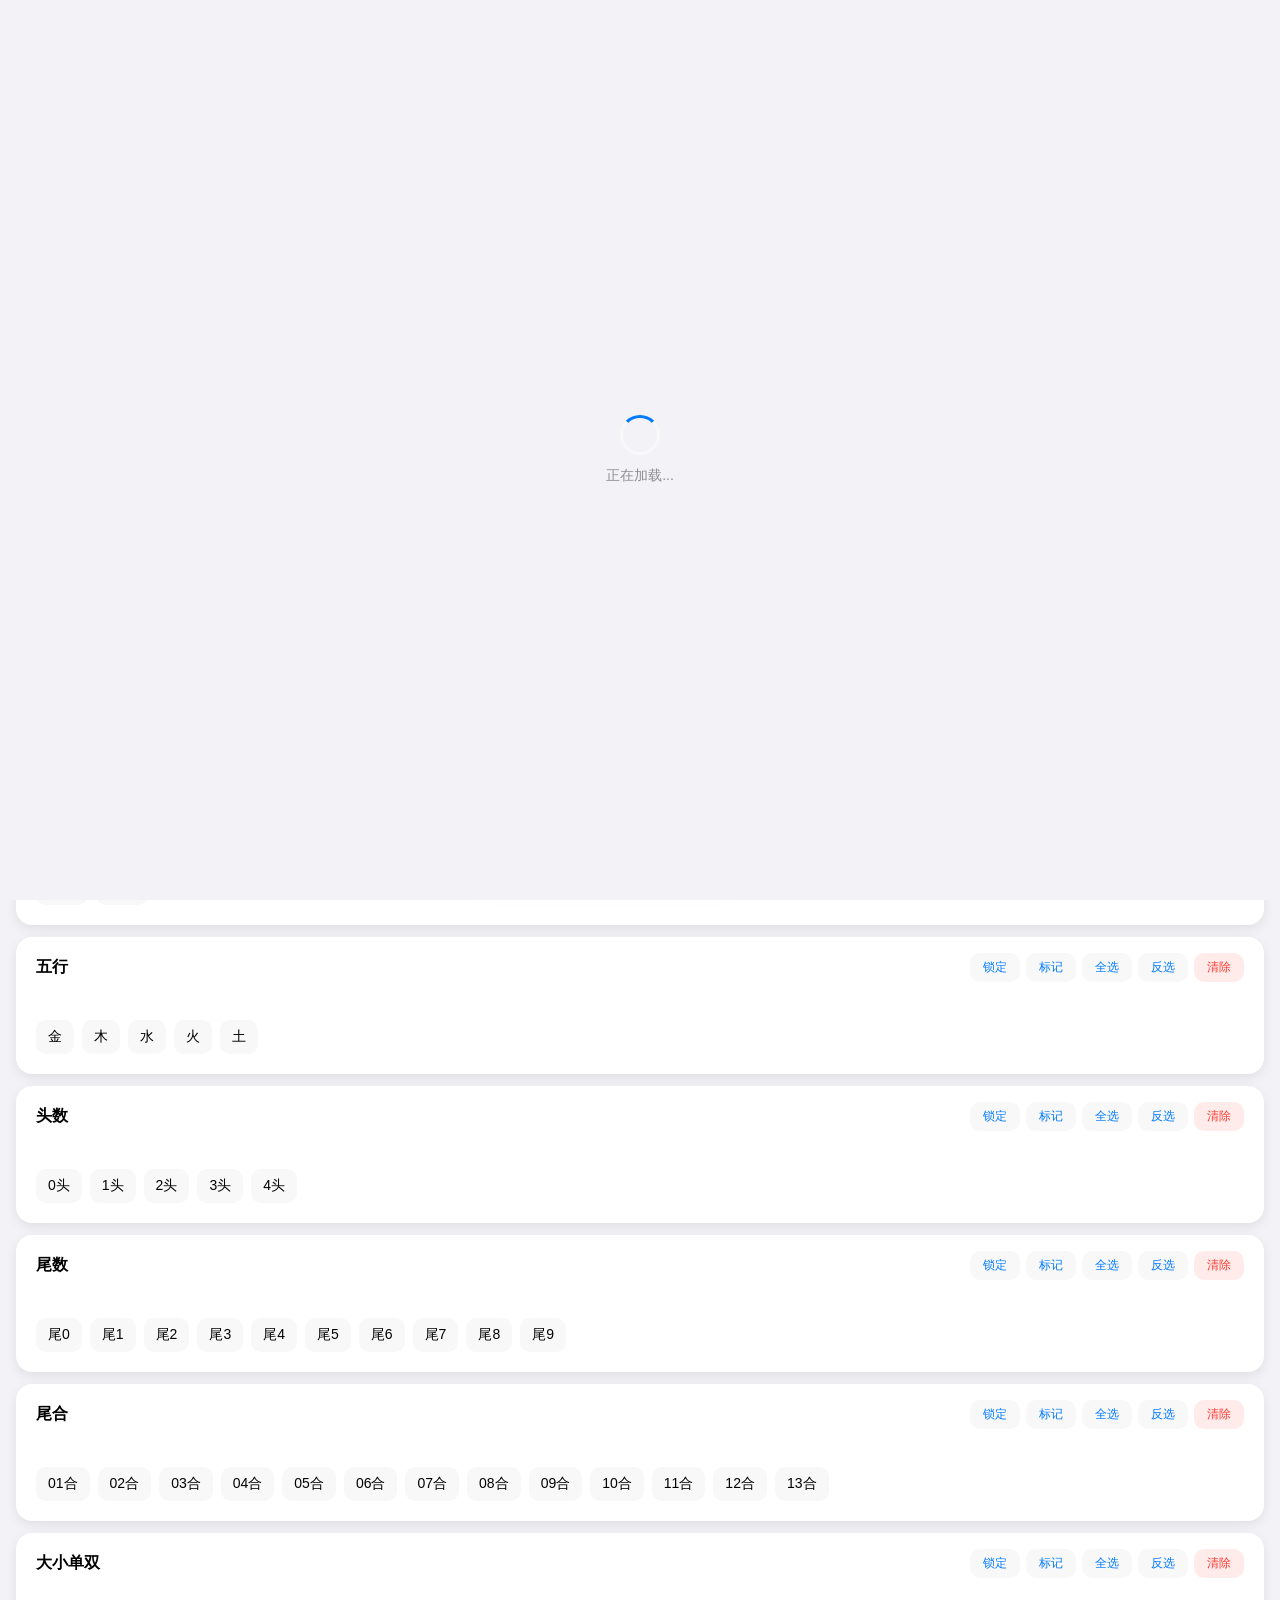
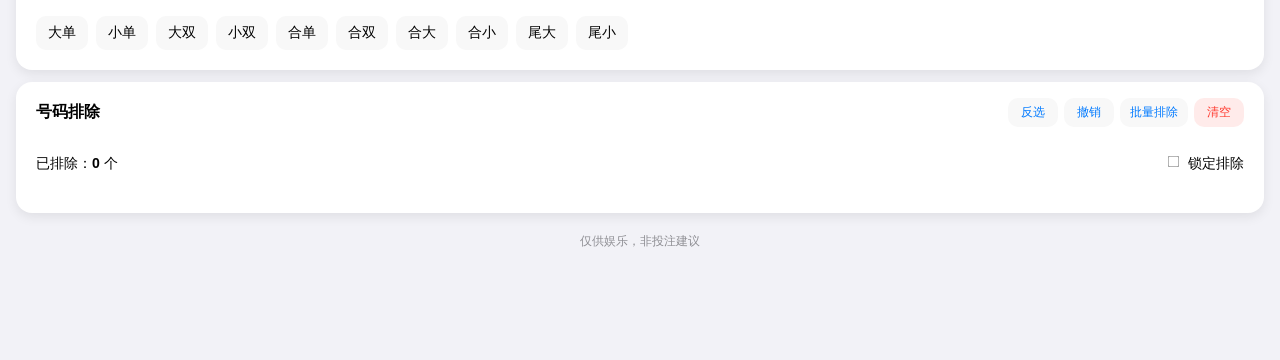
==== commit 5ccfbcaa: "新增DB算法标签页：iOS17风格UI，集成BusinessPredictOld预测算法" ====
--- a/index.html
+++ b/index.html
@@ -296,6 +296,74 @@
       </div>
     </div>
 
+    <!-- DB算法面板 -->
+    <div class="zodiac-tab-panel" id="zodiacDBPanel">
+      <div class="card db-card">
+        <div class="card-header">
+          <div class="db-header-left">
+            <h2>DB算法预测</h2>
+            <span class="db-badge">126-131连中</span>
+          </div>
+        </div>
+        <div class="card-body">
+          <div class="db-intro">
+            <p>短线顺势 · 温号闭环 · 区间轮转 · 回踩惯性</p>
+          </div>
+
+          <div class="db-result-container" id="dbResultContainer">
+            <div class="db-main-section">
+              <div class="db-section-label">主推 4 码</div>
+              <div class="db-number-grid" id="dbMainGrid"></div>
+            </div>
+            <div class="db-divider"></div>
+            <div class="db-backup-section">
+              <div class="db-section-label">备选 2 码</div>
+              <div class="db-number-grid" id="dbBackupGrid"></div>
+            </div>
+          </div>
+
+          <div class="db-detail-toggle" id="dbDetailToggle" data-action="toggleDBDetail">
+            <span>查看热度分布</span>
+            <svg width="16" height="16" viewBox="0 0 24 24" fill="none" stroke="currentColor" stroke-width="2" stroke-linecap="round" stroke-linejoin="round"><polyline points="6 9 12 15 18 9"/></svg>
+          </div>
+
+          <div class="db-heat-panel" id="dbHeatPanel" style="display:none;">
+            <div class="db-heat-grid" id="dbHeatGrid"></div>
+          </div>
+        </div>
+      </div>
+
+      <div class="card db-card">
+        <div class="card-header">
+          <h2>算法规则</h2>
+        </div>
+        <div class="card-body">
+          <div class="db-rules">
+            <div class="db-rule-item">
+              <div class="db-rule-num">①</div>
+              <div class="db-rule-text">优先温号闭环：近几期反复开出的温号组，循环顺延</div>
+            </div>
+            <div class="db-rule-item">
+              <div class="db-rule-num">②</div>
+              <div class="db-rule-text">区间轮转：上期开哪区，下期优先相邻区/回踩同区温号</div>
+            </div>
+            <div class="db-rule-item">
+              <div class="db-rule-num">③</div>
+              <div class="db-rule-text">回踩惯性：±1、±2、同尾、同区温号必带</div>
+            </div>
+            <div class="db-rule-item">
+              <div class="db-rule-num">④</div>
+              <div class="db-rule-text">冷号轻补：遗漏5-15期冷号可带1个，>20期不选</div>
+            </div>
+            <div class="db-rule-item">
+              <div class="db-rule-num">⑤</div>
+              <div class="db-rule-text">不逆势、不跳变：全程跟走势节奏</div>
+            </div>
+          </div>
+        </div>
+      </div>
+    </div>
+
     <div class="disclaimer">仅供娱乐，非投注建议</div>
   </div>
 
@@ -574,6 +642,110 @@
       </div>
     </div>
   </div>
+
+  <!-- 资料页面 -->
+  <div class="page" id="randomPage" style="display:none">
+    <div class="zodiac-tab-bar">
+      <button class="zodiac-tab-btn active" data-zodiac-tab="predict">生肖预测</button>
+      <button class="zodiac-tab-btn" data-zodiac-tab="giong">Giong</button>
+      <button class="zodiac-tab-btn" data-zodiac-tab="db">DB算法</button>
+    </div>
+
+    <!-- 生肖预测面板 -->
+    <div class="zodiac-tab-panel active" id="zodiacPredictPanel">
+      <div class="card">
+        <div class="card-header">
+          <h2>生肖预测</h2>
+        </div>
+        <div class="card-body">
+          <div id="zodiacPredictionGrid" class="zodiac-prediction-grid">
+            <div class="empty-tip">暂无开奖数据，请先在广播页刷新数据</div>
+          </div>
+        </div>
+      </div>
+
+      <div class="card">
+        <div class="card-header">
+          <h2>动态策略</h2>
+        </div>
+        <div class="card-body">
+          <div id="zodiacStrategyPanel" class="zodiac-strategy-panel">
+          </div>
+        </div>
+      </div>
+
+      <div class="card">
+        <div class="card-header">
+          <h2>回测追踪</h2>
+        </div>
+        <div class="card-body">
+          <div id="zodiacBacktestContainer" class="zodiac-backtest-container">
+            <div class="empty-tip">加载中…</div>
+          </div>
+        </div>
+      </div>
+    </div>
+
+    <!-- Giong 面板：频率评级系统 -->
+    <div class="zodiac-tab-panel" id="zodiacGiongPanel">
+      <div class="card">
+        <div class="card-header">
+          <h2>频率评级表</h2>
+        </div>
+        <div class="card-body">
+          <div id="giongFreqGrid">
+            <div class="empty-tip">加载中…</div>
+          </div>
+        </div>
+      </div>
+
+      <div class="card">
+        <div class="card-header">
+          <h2>区域概率分析</h2>
+        </div>
+        <div class="card-body">
+          <div id="giongAnalysisPanel">
+            <div class="empty-tip">加载中…</div>
+          </div>
+        </div>
+      </div>
+
+      <div class="card">
+        <div class="card-header">
+          <h2>区域综合推荐</h2>
+        </div>
+        <div class="card-body">
+          <div id="giongRecommendPanel">
+          </div>
+        </div>
+      </div>
+
+      <div class="card">
+        <div class="card-header">
+          <h2>区域回测追踪</h2>
+        </div>
+        <div class="card-body">
+          <div id="giongBacktestPanel">
+            <div class="empty-tip">加载中…</div>
+          </div>
+        </div>
+      </div>
+    </div>
+
+    <div class="disclaimer">仅供娱乐，非投注建议</div>
+  </div>
+
+  <!-- 我的页面 -->
+  <div class="page" id="profilePage" style="display:none">
+    <div class="card">
+      <div class="card-header">
+        <h2>我的</h2>
+      </div>
+      <div class="card-body">
+        <div class="empty-tip">更多功能开发中...</div>
+      </div>
+    </div>
+  </div>
 </div>
 
 <!-- 快捷导航 -->
@@ -645,10 +817,13 @@
 
 <!-- 业务层：禁止DOM操作 -->
 <script src="business/business-main.js"></script>
+<script src="business/business-zodiac-prediction.js"></script>
+<script src="business/business-predict-old.js"></script>
 
 <!-- 视图层：禁止业务计算 -->
 <script src="views/view-filter.js"></script>
 <script src="views/view-analysis.js"></script>
+<script src="views/view-zodiac-prediction.js"></script>
 
 <!-- 事件层：统一事件委托 -->
 <script src="event.js"></script>
--- a/style.css
+++ b/style.css
@@ -47,6 +47,81 @@
     --overlay:rgba(0,0,0,0.85);
     --bg-secondary:#2C2C2E;
   }
+  /* 生肖预测卡片暗色适配 */
+  .zodiac-prediction-card.is-selected {
+    background: #FFF8D0;
+    border-color: #FFE44D;
+    box-shadow: 0 4px 24px rgba(255, 228, 77, 0.35);
+  }
+  .zodiac-prediction-card.is-selected .zodiac-card-zodiac {
+    color: #4A3C00;
+  }
+  .zodiac-prediction-card.is-selected .zodiac-card-score {
+    color: #4A3C00;
+  }
+  .zodiac-card-tag.tag-selected {
+    background: rgba(74, 60, 0, 0.1);
+    color: #4A3C00;
+  }
+  .zodiac-prediction-card.is-featured {
+    background: var(--card);
+    border-color: var(--border);
+  }
+  .zodiac-prediction-card.is-featured .zodiac-card-zodiac,
+  .zodiac-prediction-card.is-featured .zodiac-card-score {
+    color: var(--text);
+  }
+  .zodiac-card-tag.tag-featured {
+    background: rgba(255, 255, 255, 0.06);
+    color: rgba(255, 255, 255, 0.25);
+  }
+  .zodiac-prediction-card.is-secondary {
+    background: var(--card);
+    border-color: var(--border);
+  }
+  .zodiac-prediction-card.is-secondary .zodiac-card-zodiac,
+  .zodiac-prediction-card.is-secondary .zodiac-card-score {
+    color: var(--text);
+  }
+  .zodiac-card-tag.tag-secondary-label {
+    background: rgba(255, 255, 255, 0.06);
+    color: rgba(255, 255, 255, 0.2);
+  }
+  .zodiac-card-tag.tag-default {
+    background: rgba(255, 255, 255, 0.06);
+    color: var(--sub-text);
+  }
+  .zodiac-card-tag.tag-hot {
+    background: rgba(255, 69, 58, 0.18);
+    color: #FF6B5C;
+  }
+  .zodiac-card-tag.tag-warm {
+    background: rgba(255, 179, 80, 0.15);
+    color: #FFB350;
+  }
+  .zodiac-card-tag.tag-cold {
+    background: rgba(255, 255, 255, 0.06);
+    color: rgba(255, 255, 255, 0.28);
+  }
+  .recommend-card.rank-gold {
+    background: #FFF8D0;
+    border-color: #FFE44D;
+  }
+  .recommend-card.rank-gold .recommend-zodiac-name {
+    color: #4A3C00;
+  }
+  .recommend-card.rank-gold .recommend-score-tag {
+    background: rgba(74, 60, 0, 0.1);
+    color: #8B7300;
+  }
+  .recommend-card.rank-silver {
+    background: var(--card);
+    border-color: rgba(255, 255, 255, 0.12);
+  }
+  .recommend-card.rank-bronze {
+    background: var(--card);
+    border-color: var(--border);
+  }
 }
 
 /* 全局重置与基础样式 */
@@ -242,17 +317,55 @@
   grid-template-columns:repeat(7,1fr);
   gap:8px;
   margin:10px 0;
+  width:100%;
+  max-width:100%;
+  min-height:0;
+  overflow:hidden;
+  box-sizing:border-box;
 }
 @media (max-width: 375px) {
   .exclude-grid{
     grid-template-columns:repeat(6,1fr);
     gap:6px;
   }
+  .bottom-nav-toggle{
+    width:72px;
+    height:72px;
+    min-width:72px;
+    border-radius:36px;
+    font-size:15px;
+  }
 }
 @media (max-width: 320px) {
   .exclude-grid{
     grid-template-columns:repeat(5,1fr);
     gap:5px;
+  }
+  .bottom-nav-toggle{
+    width:76px;
+    height:76px;
+    min-width:76px;
+    border-radius:38px;
+    font-size:16px;
+  }
+}
+@media (orientation:landscape) and (max-height:500px) {
+  .exclude-grid{
+    grid-template-columns:repeat(7,1fr);
+    gap:6px;
+    margin:6px 0;
+  }
+  .exclude-tag{
+    font-size:11px;
+  }
+}
+@media (orientation:landscape) and (max-height:400px) {
+  .exclude-grid{
+    grid-template-columns:repeat(7,1fr);
+    gap:4px;
+  }
+  .exclude-tag{
+    font-size:10px;
   }
 }
 .exclude-tag{
@@ -460,21 +573,21 @@
   background:var(--nav-glass-bg);
   -webkit-backdrop-filter:blur(20px) saturate(180%);
   backdrop-filter:blur(20px) saturate(180%);
-  border-radius:26px;
-  padding:8px 12px;
-  height:48px;
+  border-radius:30px;
+  padding:10px 16px;
+  height:60px;
   box-sizing:border-box;
   box-shadow:0 4px 24px var(--nav-glass-shadow),0 0 0 0.5px var(--nav-glass-border);
-  gap:8px;
+  gap:10px;
 }
 .bottom-nav-toggle{
   display:flex;
   justify-content:center;
   align-items:center;
-  width:48px;
-  height:48px;
-  min-width:48px;
-  border-radius:24px;
+  width:58px;
+  height:58px;
+  min-width:58px;
+  border-radius:29px;
   background:var(--nav-glass-bg);
   -webkit-backdrop-filter:blur(20px) saturate(180%);
   backdrop-filter:blur(20px) saturate(180%);
@@ -483,7 +596,7 @@
   touch-action:manipulation;
   transition:all var(--anim-fast);
   box-shadow:0 4px 12px var(--nav-glass-shadow);
-  font-size:11px;
+  font-size:13px;
   font-weight:500;
   color:var(--nav-item-text);
   padding:0;
@@ -502,10 +615,10 @@
   display:flex;
   align-items:center;
   justify-content:center;
-  min-width:48px;
-  height:48px;
-  border-radius:24px;
-  padding:4px 8px;
+  min-width:60px;
+  height:60px;
+  border-radius:30px;
+  padding:6px 12px;
   transition:all var(--anim-fast);
   cursor:pointer;
   touch-action:manipulation;
@@ -515,7 +628,7 @@
   position:relative;
 }
 .bottom-nav-item span{
-  font-size:12px;
+  font-size:14px;
   font-weight:500;
   color:var(--nav-item-text);
   transition:color var(--anim-fast), font-weight var(--anim-fast);
@@ -803,16 +916,16 @@
 /* 分析标签栏 */
 .analysis-tab-bar {
   display: flex;
-  gap: 8px;
-  margin-bottom: 14px;
+  gap: clamp(6px, 1.5vw, 10px);
+  margin-bottom: clamp(10px, 2vw, 16px);
 }
 
 .analysis-tab-btn {
   flex: 1;
-  padding: 10px 6px;
+  padding: clamp(8px, 1.5vw, 12px) clamp(4px, 1vw, 8px);
   border-radius: 14px;
   border: none;
-  font-size: 14px;
+  font-size: clamp(12px, 2.5vw, 15px);
   font-weight: 600;
   background: var(--bg-secondary);
   color: var(--sub-text);
@@ -836,6 +949,282 @@
 .analysis-tab-btn[data-analysis-tab="zodiac"].active {
   background: #13a662;
   color: #fff;
+}
+
+/* 资料页标签栏 */
+.zodiac-tab-bar {
+  display: flex;
+  gap: clamp(6px, 1.5vw, 10px);
+  margin-bottom: clamp(10px, 2vw, 16px);
+}
+
+.zodiac-tab-btn {
+  flex: 1;
+  padding: clamp(8px, 1.5vw, 12px) clamp(4px, 1vw, 8px);
+  border-radius: 14px;
+  border: none;
+  font-size: clamp(12px, 2.5vw, 15px);
+  font-weight: 600;
+  background: var(--bg-secondary);
+  color: var(--sub-text);
+  cursor: pointer;
+  transition: all var(--anim-fast);
+  touch-action: manipulation;
+  -webkit-user-select: none;
+  user-select: none;
+}
+
+.zodiac-tab-btn.active {
+  background: var(--primary);
+  color: #fff;
+}
+
+.zodiac-tab-btn[data-zodiac-tab="giong"].active {
+  background: #AF52DE;
+  color: #fff;
+}
+
+.zodiac-tab-panel {
+  display: none;
+}
+
+.zodiac-tab-panel.active {
+  display: block;
+}
+
+.zodiac-tab-btn[data-zodiac-tab="db"].active {
+  background: #007AFF;
+  color: #fff;
+}
+
+/* DB算法面板 - iOS17 风格 */
+.db-card {
+  border-radius: 16px;
+  background: rgba(255,255,255,0.85);
+  backdrop-filter: blur(20px);
+  -webkit-backdrop-filter: blur(20px);
+}
+
+.db-header-left {
+  display: flex;
+  align-items: center;
+  gap: 10px;
+}
+
+.db-badge {
+  font-size: 11px;
+  font-weight: 600;
+  padding: 3px 10px;
+  border-radius: 20px;
+  background: linear-gradient(135deg, #FF6B35, #FF3B30);
+  color: #fff;
+  letter-spacing: 0.5px;
+}
+
+.db-intro {
+  margin-bottom: 20px;
+}
+
+.db-intro p {
+  font-size: 13px;
+  color: var(--sub-text);
+  margin: 0;
+  text-align: center;
+}
+
+.db-result-container {
+  background: linear-gradient(135deg, rgba(0,122,255,0.04), rgba(175,82,222,0.04));
+  border-radius: 20px;
+  padding: 20px 16px;
+  margin-bottom: 16px;
+}
+
+.db-section-label {
+  font-size: 13px;
+  font-weight: 600;
+  color: var(--sub-text);
+  margin-bottom: 12px;
+  text-align: center;
+  letter-spacing: 1px;
+}
+
+.db-number-grid {
+  display: flex;
+  gap: 12px;
+  justify-content: center;
+  flex-wrap: wrap;
+}
+
+.db-number-item {
+  display: flex;
+  flex-direction: column;
+  align-items: center;
+  gap: 4px;
+}
+
+.db-number-circle {
+  width: 56px;
+  height: 56px;
+  border-radius: 50%;
+  display: flex;
+  align-items: center;
+  justify-content: center;
+  font-size: 22px;
+  font-weight: 700;
+  box-shadow: 0 2px 8px rgba(0,0,0,0.08);
+}
+
+.db-main-section .db-number-circle {
+  background: linear-gradient(135deg, #007AFF, #5856D6);
+  color: #fff;
+}
+
+.db-backup-section .db-number-circle {
+  background: linear-gradient(135deg, rgba(0,122,255,0.12), rgba(88,86,214,0.12));
+  color: #007AFF;
+  border: 2px solid rgba(0,122,255,0.2);
+}
+
+.db-number-score {
+  font-size: 11px;
+  color: var(--sub-text);
+  font-weight: 500;
+}
+
+.db-divider {
+  height: 1px;
+  background: rgba(0,0,0,0.06);
+  margin: 16px 0;
+}
+
+.db-detail-toggle {
+  display: flex;
+  align-items: center;
+  justify-content: center;
+  gap: 6px;
+  padding: 10px;
+  font-size: 13px;
+  color: var(--sub-text);
+  cursor: pointer;
+  border-radius: 12px;
+  transition: background var(--anim-fast);
+}
+
+.db-detail-toggle:active {
+  background: rgba(0,0,0,0.04);
+}
+
+.db-heat-panel {
+  margin-top: 12px;
+  padding-top: 16px;
+  border-top: 1px solid rgba(0,0,0,0.06);
+}
+
+.db-heat-grid {
+  display: grid;
+  grid-template-columns: repeat(6, 1fr);
+  gap: 8px;
+}
+
+.db-heat-item {
+  display: flex;
+  flex-direction: column;
+  align-items: center;
+  gap: 4px;
+  padding: 8px 4px;
+  border-radius: 12px;
+  background: rgba(0,0,0,0.02);
+}
+
+.db-heat-zodiac {
+  font-size: 14px;
+  font-weight: 600;
+}
+
+.db-heat-count {
+  font-size: 11px;
+  font-weight: 500;
+}
+
+.db-heat-tag {
+  font-size: 10px;
+  font-weight: 600;
+  padding: 1px 8px;
+  border-radius: 10px;
+}
+
+.db-heat-tag.is-hot {
+  background: rgba(255,59,48,0.12);
+  color: #FF3B30;
+}
+
+.db-heat-tag.is-warm {
+  background: rgba(0,122,255,0.1);
+  color: #007AFF;
+}
+
+.db-heat-tag.is-cold {
+  background: rgba(0,0,0,0.06);
+  color: #8E8E93;
+}
+
+.db-rules {
+  display: flex;
+  flex-direction: column;
+  gap: 12px;
+}
+
+.db-rule-item {
+  display: flex;
+  gap: 12px;
+  align-items: flex-start;
+}
+
+.db-rule-num {
+  width: 24px;
+  height: 24px;
+  min-width: 24px;
+  border-radius: 50%;
+  background: rgba(0,122,255,0.1);
+  color: #007AFF;
+  font-size: 12px;
+  font-weight: 700;
+  display: flex;
+  align-items: center;
+  justify-content: center;
+}
+
+.db-rule-text {
+  font-size: 13px;
+  color: var(--sub-text);
+  line-height: 1.5;
+}
+
+@media (max-width: 375px) {
+  .db-number-circle {
+    width: 48px;
+    height: 48px;
+    font-size: 18px;
+  }
+  .db-heat-grid {
+    grid-template-columns: repeat(4, 1fr);
+    gap: 6px;
+  }
+}
+
+@media (max-width: 320px) {
+  .db-number-circle {
+    width: 42px;
+    height: 42px;
+    font-size: 16px;
+  }
+  .db-number-grid {
+    gap: 8px;
+  }
+  .db-heat-grid {
+    grid-template-columns: repeat(3, 1fr);
+    gap: 4px;
+  }
 }
 
 /* 分析面板 */
@@ -1145,9 +1534,9 @@
 
 .empty-tip {
   text-align: center;
-  padding: 24px 0;
-  color: var(--sub-text);
-  font-size: 14px;
+  padding: clamp(18px, 4vw, 28px) 0;
+  color: var(--sub-text);
+  font-size: clamp(12px, 2.5vw, 14px);
 }
 
 /* 加载更多 */
@@ -1285,3 +1674,695 @@
   word-break: break-all;
   line-height: 1.6;
 }
+
+/* 生肖预测评分模块 */
+.zodiac-prediction-grid {
+  display: grid;
+  grid-template-columns: repeat(auto-fill, minmax(clamp(78px, 22vw, 100px), 1fr));
+  gap: clamp(8px, 2vw, 12px);
+}
+
+.zodiac-prediction-card {
+  display: flex;
+  flex-direction: column;
+  align-items: center;
+  justify-content: center;
+  background: var(--bg-secondary);
+  border-radius: 20px;
+  padding: clamp(14px, 3vw, 20px) clamp(6px, 1.5vw, 12px) clamp(10px, 2.2vw, 16px);
+  border: 1px solid var(--border);
+  position: relative;
+  aspect-ratio: 1 / 1.18;
+}
+
+.zodiac-prediction-card.is-selected {
+  background: #FFF8D0;
+  border-color: #FFE44D;
+  box-shadow: 0 4px 24px rgba(255, 228, 77, 0.4);
+}
+
+.zodiac-prediction-card.is-featured {
+  background: var(--card);
+  border-color: var(--border);
+}
+
+.zodiac-prediction-card.is-secondary {
+  background: var(--card);
+  border-color: var(--border);
+}
+
+.zodiac-card-zodiac {
+  font-size: clamp(22px, 5vw, 30px);
+  font-weight: 700;
+  color: var(--text);
+  line-height: 1.2;
+}
+
+.zodiac-prediction-card.is-selected .zodiac-card-zodiac {
+  color: #4A3C00;
+}
+
+.zodiac-prediction-card.is-featured .zodiac-card-zodiac {
+  color: var(--text);
+}
+
+.zodiac-prediction-card.is-secondary .zodiac-card-zodiac {
+  color: var(--text);
+}
+
+.zodiac-card-score {
+  font-size: clamp(14px, 3vw, 20px);
+  font-weight: 700;
+  color: var(--text);
+  margin: clamp(4px, 1vw, 8px) 0 clamp(6px, 1.5vw, 10px);
+}
+
+.zodiac-prediction-card.is-selected .zodiac-card-score {
+  color: #4A3C00;
+}
+
+.zodiac-prediction-card.is-featured .zodiac-card-score {
+  color: var(--text);
+}
+
+.zodiac-prediction-card.is-secondary .zodiac-card-score {
+  color: var(--text);
+}
+
+.zodiac-card-tags {
+  display: flex;
+  flex-wrap: wrap;
+  gap: clamp(3px, 0.8vw, 5px);
+  justify-content: center;
+}
+
+.zodiac-card-tag {
+  display: inline-block;
+  padding: clamp(2px, 0.5vw, 4px) clamp(6px, 1.5vw, 10px);
+  border-radius: 20px;
+  font-size: clamp(9px, 1.8vw, 11px);
+  font-weight: 600;
+  white-space: nowrap;
+}
+
+.zodiac-card-tag.tag-selected {
+  background: rgba(74, 60, 0, 0.08);
+  color: #4A3C00;
+}
+
+.zodiac-card-tag.tag-featured {
+  background: rgba(0, 0, 0, 0.06);
+  color: rgba(0, 0, 0, 0.3);
+}
+
+.zodiac-card-tag.tag-secondary-label {
+  background: rgba(0, 0, 0, 0.06);
+  color: rgba(0, 0, 0, 0.25);
+}
+
+.zodiac-card-tag.tag-default {
+  background: rgba(0, 0, 0, 0.05);
+  color: var(--sub-text);
+}
+
+.zodiac-card-tag.tag-hot {
+  background: rgba(255, 69, 58, 0.18);
+  color: #FF453A;
+}
+
+.zodiac-card-tag.tag-warm {
+  background: rgba(255, 149, 0, 0.12);
+  color: #FF9500;
+}
+
+.zodiac-card-tag.tag-cold {
+  background: rgba(0, 0, 0, 0.04);
+  color: rgba(0, 0, 0, 0.25);
+}
+
+/* 回测追踪模块 */
+.backtest-summary {
+  background: var(--bg-secondary);
+  border-radius: clamp(14px, 2.5vw, 18px);
+  padding: clamp(12px, 2.5vw, 18px);
+  margin-bottom: clamp(10px, 2vw, 16px);
+}
+
+.backtest-summary-title {
+  font-size: clamp(13px, 2.5vw, 16px);
+  font-weight: 700;
+  color: var(--text);
+  margin-bottom: clamp(10px, 2vw, 14px);
+}
+
+.backtest-summary-row {
+  display: flex;
+  gap: clamp(10px, 2.5vw, 18px);
+  margin-bottom: clamp(10px, 2vw, 14px);
+}
+
+.backtest-stat {
+  flex: 1;
+  text-align: center;
+}
+
+.backtest-stat-label {
+  display: block;
+  font-size: clamp(10px, 2vw, 12px);
+  color: var(--sub-text);
+  margin-bottom: clamp(3px, 0.6vw, 6px);
+}
+
+.backtest-stat-value {
+  font-size: clamp(16px, 3.5vw, 22px);
+  font-weight: 800;
+  color: var(--text);
+}
+
+.backtest-rate-high {
+  color: #30D158 !important;
+}
+
+.backtest-rate-mid {
+  color: #FFB350 !important;
+}
+
+.backtest-rate-low {
+  color: #FF453A !important;
+}
+
+.backtest-breakdown {
+  display: flex;
+  gap: clamp(8px, 2vw, 14px);
+  justify-content: center;
+  flex-wrap: wrap;
+}
+
+.backtest-breakdown-item {
+  font-size: clamp(10px, 2vw, 12px);
+  color: var(--sub-text);
+}
+
+.backtest-records {
+  display: flex;
+  flex-direction: column;
+  gap: clamp(6px, 1.5vw, 10px);
+}
+
+.backtest-record-row {
+  background: var(--bg-secondary);
+  border-radius: 12px;
+  padding: clamp(10px, 2vw, 14px) clamp(12px, 2.5vw, 16px);
+  border-left: 3px solid var(--border);
+}
+
+.backtest-record-row.backtest-hit {
+  border-left-color: #30D158;
+  background: rgba(48, 209, 88, 0.06);
+}
+
+.backtest-record-row.backtest-miss {
+  border-left-color: #FF453A;
+  background: rgba(255, 69, 58, 0.04);
+}
+
+.backtest-record-period {
+  font-size: clamp(12px, 2.5vw, 15px);
+  font-weight: 700;
+  color: var(--primary);
+  margin-bottom: clamp(3px, 0.6vw, 6px);
+}
+
+.backtest-record-predict {
+  font-size: clamp(11px, 2vw, 13px);
+  color: var(--sub-text);
+  margin-bottom: 2px;
+}
+
+.backtest-record-result {
+  font-size: clamp(11px, 2vw, 13px);
+  color: var(--text);
+}
+
+/* 动态策略面板 */
+.strategy-panel {
+  background: var(--bg-secondary);
+  border-radius: clamp(14px, 2.5vw, 18px);
+  padding: clamp(12px, 2.5vw, 18px);
+}
+
+.strategy-panel-title {
+  font-size: clamp(13px, 2.5vw, 16px);
+  font-weight: 700;
+  color: var(--text);
+  margin-bottom: clamp(10px, 2vw, 14px);
+}
+
+.strategy-mode-row {
+  display: flex;
+  align-items: center;
+  gap: clamp(6px, 1.5vw, 10px);
+  margin-bottom: clamp(8px, 2vw, 14px);
+}
+
+.strategy-mode-label {
+  font-size: clamp(11px, 2vw, 13px);
+  color: var(--sub-text);
+}
+
+.strategy-mode-value {
+  display: inline-block;
+  padding: clamp(3px, 0.6vw, 5px) clamp(10px, 2vw, 16px);
+  border-radius: 14px;
+  font-size: clamp(12px, 2.5vw, 15px);
+  font-weight: 700;
+}
+
+.strategy-mode-value.strategy-hot {
+  background: rgba(255, 69, 58, 0.15);
+  color: #FF453A;
+}
+
+.strategy-mode-value.strategy-cold {
+  background: rgba(90, 200, 250, 0.15);
+  color: #5AC8FA;
+}
+
+.strategy-mode-value.strategy-balanced {
+  background: rgba(48, 209, 88, 0.15);
+  color: #30D158;
+}
+
+.strategy-heat-row {
+  display: flex;
+  gap: clamp(12px, 2.5vw, 18px);
+  font-size: clamp(10px, 2vw, 12px);
+  color: var(--sub-text);
+  margin-bottom: clamp(12px, 2.5vw, 18px);
+}
+
+.strategy-weights-title {
+  font-size: clamp(11px, 2vw, 13px);
+  font-weight: 600;
+  color: var(--sub-text);
+  margin-bottom: clamp(8px, 1.5vw, 12px);
+}
+
+.strategy-weight-bars {
+  display: flex;
+  flex-direction: column;
+  gap: clamp(8px, 1.5vw, 12px);
+}
+
+.strategy-weight-item {
+  display: flex;
+  flex-direction: column;
+  gap: clamp(3px, 0.6vw, 5px);
+}
+
+.strategy-weight-header {
+  display: flex;
+  justify-content: space-between;
+  font-size: clamp(10px, 2vw, 12px);
+  color: var(--text);
+}
+
+.strategy-weight-track {
+  height: clamp(4px, 0.8vw, 6px);
+  background: var(--border);
+  border-radius: 3px;
+  overflow: hidden;
+}
+
+.strategy-weight-fill {
+  height: 100%;
+  border-radius: 3px;
+  transition: width 0.5s ease;
+}
+
+.bar-high {
+  background: #30D158;
+}
+
+.bar-mid {
+  background: #FFB350;
+}
+
+.bar-low {
+  background: #FF453A;
+}
+
+/* 频率评级系统 */
+.freq-section {
+  margin-bottom: clamp(14px, 2.5vw, 20px);
+}
+
+.freq-section:last-child {
+  margin-bottom: 0;
+}
+
+.freq-section-title {
+  font-size: clamp(12px, 2.5vw, 15px);
+  font-weight: 700;
+  color: var(--text);
+  margin-bottom: clamp(6px, 1.5vw, 10px);
+}
+
+.freq-table-wrap {
+  border-radius: 14px;
+  overflow: hidden;
+  border: 1px solid var(--border);
+}
+
+.freq-table {
+  width: 100%;
+  border-collapse: collapse;
+  font-size: clamp(11px, 2vw, 13px);
+}
+
+.freq-table th {
+  padding: clamp(8px, 1.5vw, 12px) clamp(4px, 1vw, 8px);
+  text-align: center;
+  font-size: clamp(9px, 1.8vw, 11px);
+  font-weight: 600;
+  color: var(--sub-text);
+  background: var(--bg-secondary);
+  border-bottom: 1px solid var(--border);
+}
+
+.freq-table td {
+  padding: clamp(8px, 1.5vw, 12px) clamp(4px, 1vw, 8px);
+  text-align: center;
+  color: var(--text);
+  border-bottom: 1px solid var(--border);
+}
+
+.freq-table tr:last-child td {
+  border-bottom: none;
+}
+
+.freq-zod {
+  font-size: clamp(13px, 2.5vw, 16px);
+  font-weight: 700;
+}
+
+.freq-count {
+  font-size: clamp(11px, 2vw, 13px);
+  color: var(--primary);
+  font-weight: 600;
+}
+
+.freq-zone-tag {
+  display: inline-block;
+  padding: clamp(3px, 0.6vw, 5px) clamp(8px, 1.5vw, 14px);
+  border-radius: 14px;
+  font-size: clamp(10px, 2vw, 12px);
+  font-weight: 700;
+  white-space: nowrap;
+  letter-spacing: 0.3px;
+}
+
+.zone-peak {
+  background: rgba(255, 69, 58, 0.18);
+  color: #FF453A;
+}
+
+.zone-high {
+  background: rgba(255, 149, 0, 0.15);
+  color: #FF9500;
+}
+
+.zone-mid {
+  background: rgba(0, 122, 255, 0.12);
+  color: var(--primary);
+}
+
+.zone-low {
+  background: rgba(48, 209, 88, 0.12);
+  color: #30D158;
+}
+
+.zone-wait {
+  background: rgba(175, 82, 222, 0.12);
+  color: #AF52DE;
+}
+
+.freq-card {
+  background: var(--card);
+  border-radius: 20px;
+  padding: clamp(14px, 3vw, 20px) clamp(12px, 2.5vw, 18px);
+  margin-bottom: 14px;
+  box-shadow: 0 1px 3px rgba(0, 0, 0, 0.04);
+  border: 1px solid var(--border);
+}
+
+.freq-card:last-child {
+  margin-bottom: 0;
+}
+
+.freq-card-title {
+  font-size: clamp(14px, 2.5vw, 16px);
+  font-weight: 700;
+  color: var(--text);
+  margin-bottom: clamp(10px, 2vw, 16px);
+  letter-spacing: -0.2px;
+}
+
+.zone-section {
+  margin-bottom: 14px;
+}
+
+.zone-section:last-child {
+  margin-bottom: 0;
+}
+
+.zone-section-header {
+  display: flex;
+  align-items: center;
+  gap: 8px;
+  margin-bottom: 10px;
+}
+
+.zone-count-badge {
+  font-size: clamp(9px, 1.8vw, 11px);
+  font-weight: 600;
+  color: var(--sub-text);
+  opacity: 0.6;
+}
+
+.zone-card-list {
+  display: grid;
+  grid-template-columns: repeat(auto-fill, minmax(clamp(46px, 10vw, 60px), 1fr));
+  gap: clamp(4px, 0.8vw, 6px);
+}
+
+.zone-zod-card {
+  background: var(--bg-secondary);
+  border-radius: 12px;
+  padding: clamp(6px, 1.2vw, 10px) clamp(3px, 0.8vw, 6px) clamp(5px, 1vw, 8px);
+  text-align: center;
+  border: 1px solid transparent;
+  aspect-ratio: 1 / 1.08;
+  display: flex;
+  flex-direction: column;
+  justify-content: center;
+  align-items: center;
+  position: relative;
+}
+
+.zod-card-count-badge {
+  position: absolute;
+  top: clamp(3px, 0.8vw, 6px);
+  left: clamp(3px, 0.8vw, 6px);
+  font-size: clamp(10px, 2vw, 13px);
+  font-weight: 800;
+  color: var(--primary);
+  line-height: 1;
+  min-width: clamp(12px, 2vw, 16px);
+  text-align: center;
+}
+
+.zod-card-name {
+  font-size: clamp(13px, 2.2vw, 17px);
+  font-weight: 700;
+  color: var(--text);
+  line-height: 1.2;
+  margin-bottom: clamp(4px, 0.8vw, 7px);
+  letter-spacing: 0.5px;
+}
+
+.zod-card-stats {
+  display: flex;
+  justify-content: center;
+  gap: clamp(4px, 0.8vw, 6px);
+  font-size: clamp(9px, 1.8vw, 11px);
+  margin-top: clamp(2px, 0.5vw, 4px);
+}
+
+.zod-card-count {
+  font-weight: 700;
+  color: var(--primary);
+  background: rgba(0, 122, 255, 0.08);
+  padding: 2px 8px;
+  border-radius: 8px;
+}
+
+.zod-card-miss {
+  font-weight: 600;
+  color: var(--sub-text);
+  background: rgba(120, 120, 128, 0.08);
+  padding: clamp(2px, 0.4vw, 3px) clamp(5px, 1vw, 8px);
+  border-radius: 6px;
+}
+
+.zod-card-miss.zone-peak {
+  color: #FF453A;
+  background: rgba(255, 69, 58, 0.12);
+}
+
+.zod-card-miss.zone-high {
+  color: #FF9500;
+  background: rgba(255, 149, 0, 0.12);
+}
+
+.zod-card-miss.zone-mid {
+  color: var(--primary);
+  background: rgba(0, 122, 255, 0.08);
+}
+
+.zod-card-miss.zone-low {
+  color: #30D158;
+  background: rgba(48, 209, 88, 0.12);
+}
+
+.zod-card-miss.zone-wait {
+  color: #AF52DE;
+  background: rgba(175, 82, 222, 0.12);
+}
+
+.recommend-card-grid {
+  display: grid;
+  grid-template-columns: repeat(auto-fill, minmax(clamp(88px, 24vw, 130px), 1fr));
+  gap: clamp(8px, 2vw, 12px);
+}
+
+.recommend-card {
+  display: flex;
+  flex-direction: column;
+  align-items: center;
+  justify-content: center;
+  background: var(--bg-secondary);
+  border-radius: 20px;
+  padding: clamp(14px, 2.8vw, 20px) clamp(6px, 1.5vw, 12px);
+  border: 1px solid var(--border);
+  aspect-ratio: 1 / 1.05;
+  gap: clamp(6px, 1.2vw, 10px);
+}
+
+.recommend-card.rank-gold {
+  background: #FFF8D0;
+  border-color: #FFE44D;
+  box-shadow: 0 4px 24px rgba(255, 228, 77, 0.35);
+}
+
+.recommend-card.rank-silver {
+  background: var(--card);
+  border-color: rgba(142, 142, 147, 0.25);
+}
+
+.recommend-card.rank-bronze {
+  background: var(--card);
+  border-color: var(--border);
+}
+
+.recommend-rank-badge {
+  font-size: clamp(18px, 3.5vw, 24px);
+  line-height: 1;
+}
+
+.recommend-zodiac-name {
+  font-size: clamp(20px, 4.5vw, 28px);
+  font-weight: 700;
+  color: var(--text);
+  line-height: 1.1;
+}
+
+.recommend-card.rank-gold .recommend-zodiac-name {
+  color: #4A3C00;
+}
+
+.recommend-score-tag {
+  font-size: clamp(11px, 2vw, 13px);
+  font-weight: 700;
+  color: var(--primary);
+  background: rgba(0, 122, 255, 0.08);
+  padding: clamp(2px, 0.5vw, 4px) clamp(8px, 1.5vw, 12px);
+  border-radius: 12px;
+}
+
+.recommend-card.rank-gold .recommend-score-tag {
+  background: rgba(74, 60, 0, 0.08);
+  color: #8B7300;
+}
+
+.analysis-section-title {
+  font-size: clamp(13px, 2.5vw, 16px);
+  font-weight: 700;
+  color: var(--text);
+  margin-bottom: clamp(3px, 0.6vw, 6px);
+}
+
+.analysis-desc {
+  font-size: clamp(10px, 2vw, 12px);
+  color: var(--sub-text);
+  margin-bottom: clamp(10px, 2vw, 16px);
+}
+
+.analysis-conclusion {
+  background: var(--bg-secondary);
+  border-radius: 14px;
+  padding: clamp(10px, 2vw, 16px);
+  margin-top: clamp(10px, 2vw, 16px);
+}
+
+.analysis-conclusion-title {
+  font-size: clamp(12px, 2.5vw, 15px);
+  font-weight: 700;
+  color: var(--text);
+  margin-bottom: clamp(6px, 1.5vw, 10px);
+}
+
+.analysis-item {
+  font-size: clamp(11px, 2vw, 13px);
+  color: var(--text);
+  padding: clamp(3px, 0.6vw, 5px) 0;
+}
+
+.prob-bar {
+  display: inline-block;
+  padding: clamp(2px, 0.4vw, 4px) clamp(6px, 1.5vw, 10px);
+  border-radius: 10px;
+  font-size: clamp(11px, 2vw, 13px);
+  font-weight: 700;
+}
+
+.prob-high {
+  background: rgba(255, 69, 58, 0.25);
+  color: #FF453A;
+}
+
+.prob-mid {
+  background: rgba(255, 149, 0, 0.2);
+  color: #FF9500;
+}
+
+.prob-low {
+  background: rgba(90, 200, 250, 0.2);
+  color: #5AC8FA;
+}
+
+.prob-mini {
+  background: rgba(255, 255, 255, 0.06);
+  color: var(--sub-text);
+}
+
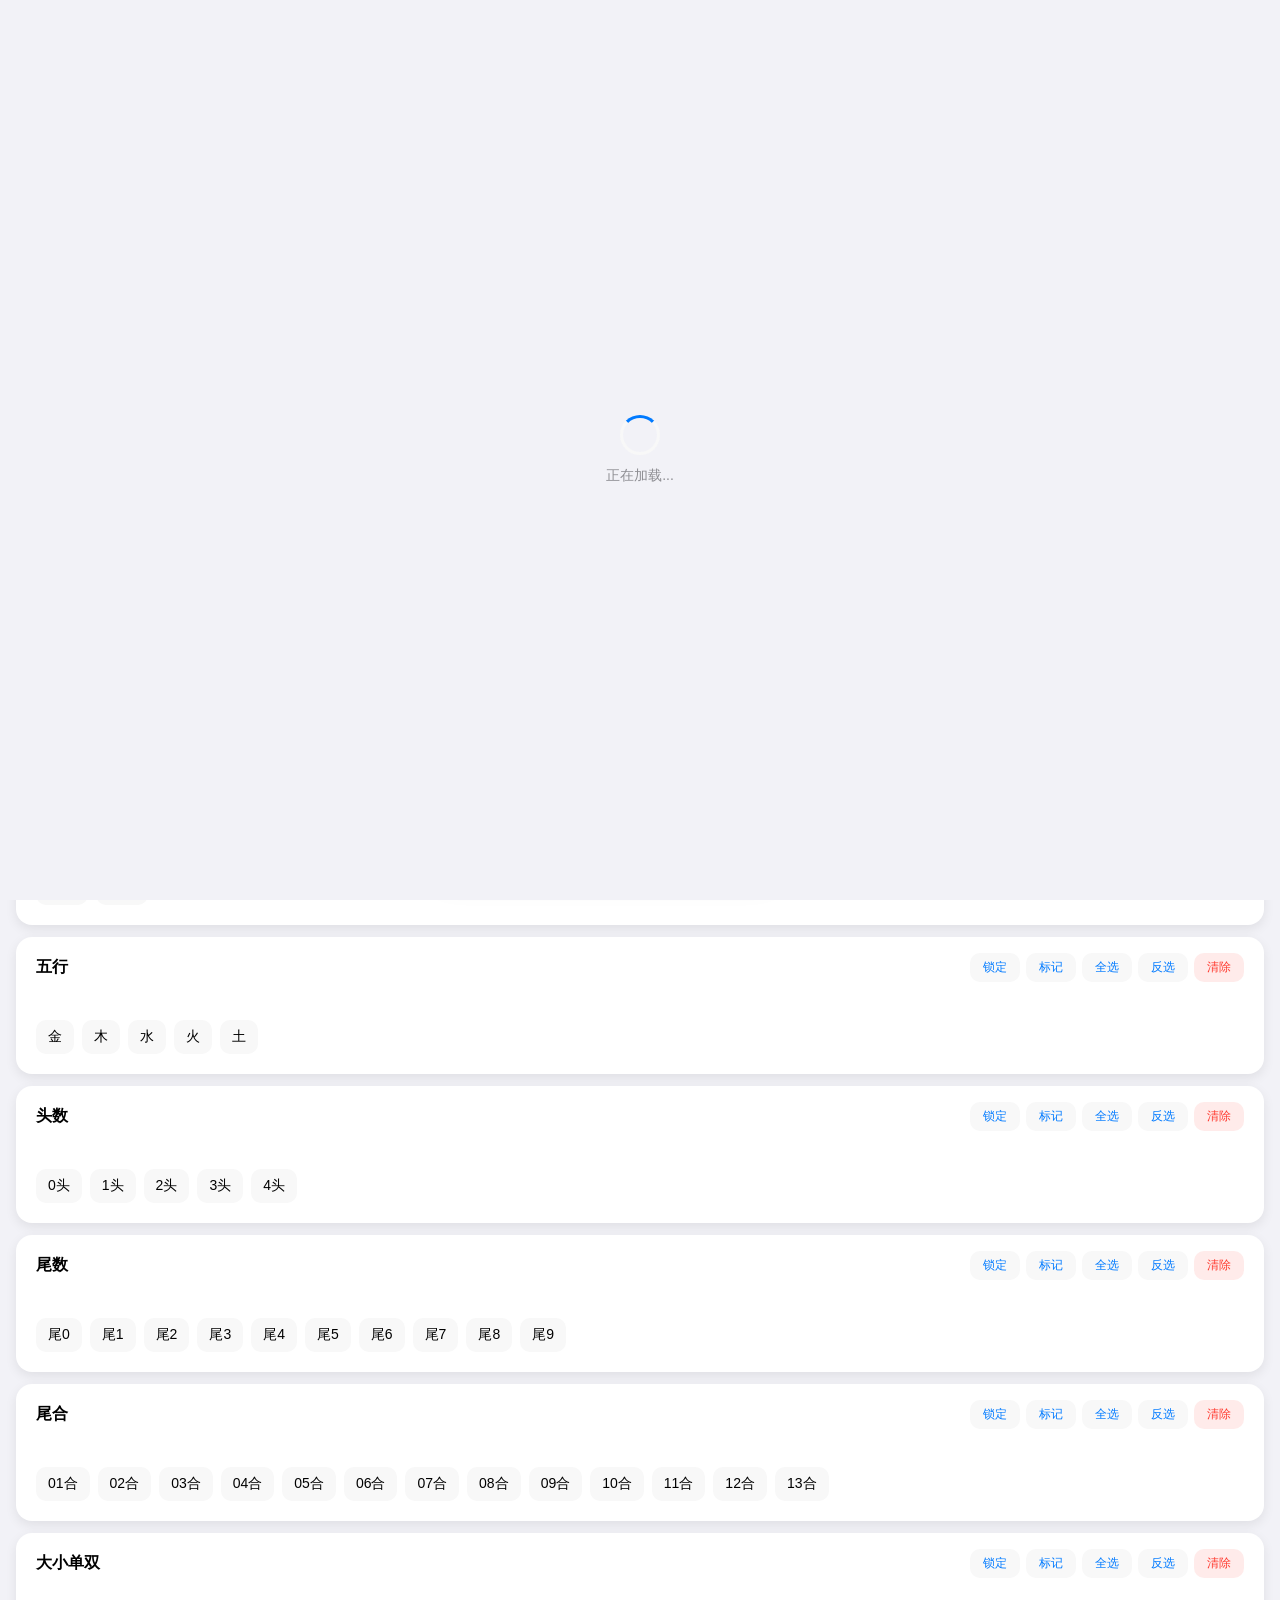
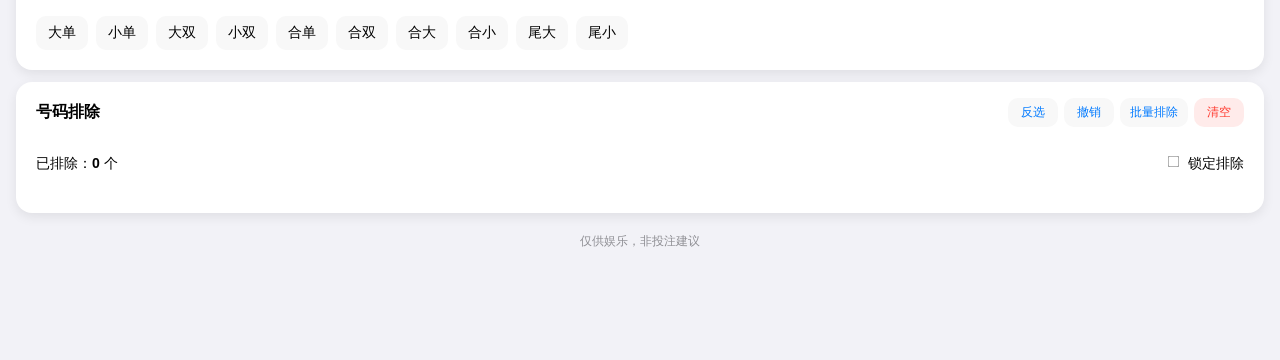
==== commit 7e5529c1: "feat: v1.2.1 备份 - 结构重构前完整快照 包含: - 版本号更新至 v1.2.1 - business-main.js 业务逻辑优化 - event.js 事件层更新 - view-zo" ====
--- a/index.html
+++ b/index.html
@@ -1,5 +1,5 @@
 <!-- 
-  GoingBeta V1.2
+  GoingBeta Beta2
   代码结构说明：
   - CONFIG: 配置常量模块
   - Utils: 工具函数模块（节流、防抖、深拷贝等）
@@ -16,6 +16,7 @@
 <head>
 <meta charset="UTF-8">
 <meta name="viewport" content="width=device-width, initial-scale=1.0, user-scalable=no, viewport-fit=cover">
+<meta name="mobile-web-app-capable" content="yes">
 <meta name="apple-mobile-web-app-capable" content="yes">
 <meta name="apple-mobile-web-app-status-bar-style" content="default">
 <meta name="theme-color" content="#007AFF">
@@ -34,7 +35,7 @@
   <div class="top-card">
     <div class="top-title">
       <span>符合条件：<span id="resultCount" aria-live="polite">0</span> 个</span>
-      <span>v1.0</span>
+      <span>v1.2.1</span>
     </div>
     <div id="resultNums" class="top-nums" role="list"></div>
   </div>
@@ -293,74 +294,6 @@
           <label><input type="checkbox" id="lockExclude" data-action="toggleExcludeLock"> 锁定排除</label>
         </div>
         <div id="excludeGrid" class="exclude-grid" role="group" aria-label="号码排除选项"></div>
-      </div>
-    </div>
-
-    <!-- DB算法面板 -->
-    <div class="zodiac-tab-panel" id="zodiacDBPanel">
-      <div class="card db-card">
-        <div class="card-header">
-          <div class="db-header-left">
-            <h2>DB算法预测</h2>
-            <span class="db-badge">126-131连中</span>
-          </div>
-        </div>
-        <div class="card-body">
-          <div class="db-intro">
-            <p>短线顺势 · 温号闭环 · 区间轮转 · 回踩惯性</p>
-          </div>
-
-          <div class="db-result-container" id="dbResultContainer">
-            <div class="db-main-section">
-              <div class="db-section-label">主推 4 码</div>
-              <div class="db-number-grid" id="dbMainGrid"></div>
-            </div>
-            <div class="db-divider"></div>
-            <div class="db-backup-section">
-              <div class="db-section-label">备选 2 码</div>
-              <div class="db-number-grid" id="dbBackupGrid"></div>
-            </div>
-          </div>
-
-          <div class="db-detail-toggle" id="dbDetailToggle" data-action="toggleDBDetail">
-            <span>查看热度分布</span>
-            <svg width="16" height="16" viewBox="0 0 24 24" fill="none" stroke="currentColor" stroke-width="2" stroke-linecap="round" stroke-linejoin="round"><polyline points="6 9 12 15 18 9"/></svg>
-          </div>
-
-          <div class="db-heat-panel" id="dbHeatPanel" style="display:none;">
-            <div class="db-heat-grid" id="dbHeatGrid"></div>
-          </div>
-        </div>
-      </div>
-
-      <div class="card db-card">
-        <div class="card-header">
-          <h2>算法规则</h2>
-        </div>
-        <div class="card-body">
-          <div class="db-rules">
-            <div class="db-rule-item">
-              <div class="db-rule-num">①</div>
-              <div class="db-rule-text">优先温号闭环：近几期反复开出的温号组，循环顺延</div>
-            </div>
-            <div class="db-rule-item">
-              <div class="db-rule-num">②</div>
-              <div class="db-rule-text">区间轮转：上期开哪区，下期优先相邻区/回踩同区温号</div>
-            </div>
-            <div class="db-rule-item">
-              <div class="db-rule-num">③</div>
-              <div class="db-rule-text">回踩惯性：±1、±2、同尾、同区温号必带</div>
-            </div>
-            <div class="db-rule-item">
-              <div class="db-rule-num">④</div>
-              <div class="db-rule-text">冷号轻补：遗漏5-15期冷号可带1个，>20期不选</div>
-            </div>
-            <div class="db-rule-item">
-              <div class="db-rule-num">⑤</div>
-              <div class="db-rule-text">不逆势、不跳变：全程跟走势节奏</div>
-            </div>
-          </div>
-        </div>
       </div>
     </div>
 
@@ -646,7 +579,8 @@
   <!-- 资料页面 -->
   <div class="page" id="randomPage" style="display:none">
     <div class="zodiac-tab-bar">
-      <button class="zodiac-tab-btn active" data-zodiac-tab="predict">生肖预测</button>
+      <button class="zodiac-tab-btn active" data-zodiac-tab="ultimate">终极算法</button>
+      <button class="zodiac-tab-btn" data-zodiac-tab="predict">生肖预测</button>
       <button class="zodiac-tab-btn" data-zodiac-tab="giong">Giong</button>
       <button class="zodiac-tab-btn" data-zodiac-tab="db">DB算法</button>
     </div>
@@ -654,12 +588,8 @@
     <!-- 生肖预测面板 -->
     <div class="zodiac-tab-panel active" id="zodiacPredictPanel">
       <div class="card">
-        <div class="card-header">
-          <h2>生肖预测</h2>
-        </div>
-        <div class="card-body">
-          <div id="zodiacPredictionGrid" class="zodiac-prediction-grid">
-            <div class="empty-tip">暂无开奖数据，请先在广播页刷新数据</div>
+        <div class="card-body">
+          <div id="zodiacPredictionGrid" class="zodiac-static-grid">
           </div>
         </div>
       </div>
@@ -689,33 +619,19 @@
     <!-- Giong 面板：频率评级系统 -->
     <div class="zodiac-tab-panel" id="zodiacGiongPanel">
       <div class="card">
+        <div class="card-body">
+          <div id="giongRecommendPanel">
+          </div>
+        </div>
+      </div>
+
+      <div class="card">
         <div class="card-header">
           <h2>频率评级表</h2>
         </div>
         <div class="card-body">
           <div id="giongFreqGrid">
             <div class="empty-tip">加载中…</div>
-          </div>
-        </div>
-      </div>
-
-      <div class="card">
-        <div class="card-header">
-          <h2>区域概率分析</h2>
-        </div>
-        <div class="card-body">
-          <div id="giongAnalysisPanel">
-            <div class="empty-tip">加载中…</div>
-          </div>
-        </div>
-      </div>
-
-      <div class="card">
-        <div class="card-header">
-          <h2>区域综合推荐</h2>
-        </div>
-        <div class="card-body">
-          <div id="giongRecommendPanel">
           </div>
         </div>
       </div>
@@ -726,6 +642,110 @@
         </div>
         <div class="card-body">
           <div id="giongBacktestPanel">
+            <div class="empty-tip">加载中…</div>
+          </div>
+        </div>
+      </div>
+    </div>
+
+    <!-- DB算法面板 -->
+    <div class="zodiac-tab-panel" id="zodiacDBPanel">
+      <div class="card db-card">
+        <div class="card-header">
+          <div class="db-header-left">
+            <h2>DB算法预测</h2>
+            <span class="db-badge">126-131连中</span>
+          </div>
+        </div>
+        <div class="card-body">
+          <div class="db-intro">
+            <p>固定轮转链 · 纯顺延驱动 · 链条为主热度为辅 · 和你手动推号一致</p>
+          </div>
+
+          <div class="db-result-container" id="dbResultContainer">
+            <div class="db-main-section">
+              <div class="db-section-label">主推 4 码</div>
+              <div class="db-number-grid" id="dbMainGrid"></div>
+            </div>
+            <div class="db-divider"></div>
+            <div class="db-backup-section">
+              <div class="db-section-label">备选 2 码</div>
+              <div class="db-number-grid" id="dbBackupGrid"></div>
+            </div>
+          </div>
+
+          <div class="db-backtest-container" id="dbBacktestContainer">
+            <div class="db-backtest-header">
+              <span class="db-backtest-title">回测记录跟踪</span>
+              <span class="db-backtest-stats" id="dbBacktestStats"></span>
+            </div>
+            <div class="db-backtest-records" id="dbBacktestRecords"></div>
+          </div>
+
+          <div class="db-detail-toggle" id="dbDetailToggle" data-action="toggleDBDetail">
+            <span>查看热度分布</span>
+            <svg width="16" height="16" viewBox="0 0 24 24" fill="none" stroke="currentColor" stroke-width="2" stroke-linecap="round" stroke-linejoin="round"><polyline points="6 9 12 15 18 9"/></svg>
+          </div>
+
+          <div class="db-heat-panel" id="dbHeatPanel" style="display:none;">
+            <div class="db-hit-rate" id="dbHitRate"></div>
+            <div class="db-heat-grid" id="dbHeatGrid"></div>
+            <div class="db-miss-container" id="dbMissGrid"></div>
+          </div>
+        </div>
+      </div>
+
+      <div class="card db-card">
+        <div class="card-header">
+          <h2>算法规则</h2>
+        </div>
+        <div class="card-body">
+          <div class="db-rules">
+            <div class="db-rule-item">
+              <div class="db-rule-num">①</div>
+              <div class="db-rule-text">固定轮转链：马→虎→鼠→狗→兔→鸡（01→05→07→09→04→10）</div>
+            </div>
+            <div class="db-rule-item">
+              <div class="db-rule-num">②</div>
+              <div class="db-rule-text">取最新一期开奖号，在链条中顺延1位、2位、3位、4位</div>
+            </div>
+            <div class="db-rule-item">
+              <div class="db-rule-num">③</div>
+              <div class="db-rule-text">主推4码 = 链条顺延前4个（和你手动推号完全一致）</div>
+            </div>
+            <div class="db-rule-item">
+              <div class="db-rule-num">④</div>
+              <div class="db-rule-text">备选2码 = 固定观望区 龙(03)、牛(06)</div>
+            </div>
+            <div class="db-rule-item">
+              <div class="db-rule-num">⑤</div>
+              <div class="db-rule-text">纯链条驱动，不追热度、不猜冷号、不逆势跳变</div>
+            </div>
+          </div>
+        </div>
+      </div>
+    </div>
+
+    <!-- 终极算法面板 -->
+    <div class="zodiac-tab-panel" id="zodiacUltimatePanel">
+      <div class="card">
+        <div class="card-header">
+          <h2>终极算法预测</h2>
+          <div id="ultimateExpectDisplay" class="ultimate-expect-display"></div>
+        </div>
+        <div class="card-body">
+          <div id="ultimateResultContainer">
+            <div class="empty-tip">加载中…</div>
+          </div>
+        </div>
+      </div>
+
+      <div class="card">
+        <div class="card-header">
+          <h2>回测追踪</h2>
+        </div>
+        <div class="card-body">
+          <div id="ultimateBacktestContainer">
             <div class="empty-tip">加载中…</div>
           </div>
         </div>
@@ -819,6 +839,8 @@
 <script src="business/business-main.js"></script>
 <script src="business/business-zodiac-prediction.js"></script>
 <script src="business/business-predict-old.js"></script>
+<script src="business/business-ultimate.js"></script>
+<script src="business/business-giong.js"></script>
 
 <!-- 视图层：禁止业务计算 -->
 <script src="views/view-filter.js"></script>
--- a/style.css
+++ b/style.css
@@ -47,80 +47,80 @@
     --overlay:rgba(0,0,0,0.85);
     --bg-secondary:#2C2C2E;
   }
-  /* 生肖预测卡片暗色适配 */
-  .zodiac-prediction-card.is-selected {
-    background: #FFF8D0;
-    border-color: #FFE44D;
-    box-shadow: 0 4px 24px rgba(255, 228, 77, 0.35);
-  }
-  .zodiac-prediction-card.is-selected .zodiac-card-zodiac {
-    color: #4A3C00;
-  }
-  .zodiac-prediction-card.is-selected .zodiac-card-score {
-    color: #4A3C00;
-  }
-  .zodiac-card-tag.tag-selected {
-    background: rgba(74, 60, 0, 0.1);
-    color: #4A3C00;
-  }
-  .zodiac-prediction-card.is-featured {
-    background: var(--card);
-    border-color: var(--border);
-  }
-  .zodiac-prediction-card.is-featured .zodiac-card-zodiac,
-  .zodiac-prediction-card.is-featured .zodiac-card-score {
+  /* DB算法面板暗色适配 */
+  .db-card {
+    background: rgba(255, 255, 255, 0.08);
+    backdrop-filter: blur(20px);
+    -webkit-backdrop-filter: blur(20px);
+  }
+  .db-result-container {
+    background: linear-gradient(135deg, rgba(0,122,255,0.12), rgba(175,82,222,0.12));
+  }
+  .db-card-item.card-rank-1 {
+    background: linear-gradient(145deg, #4A4000, #3A3000);
+  }
+  .db-card-item.card-rank-2 {
+    background: linear-gradient(145deg, #505050, #404040);
+  }
+  .db-card-item.card-rank-3 {
+    background: linear-gradient(145deg, #4A4030, #3A3020);
+  }
+  .db-card-item.card-rank-other {
+    background: linear-gradient(145deg, rgba(255,255,255,0.06), rgba(255,255,255,0.03));
+  }
+  .db-card-item.card-rank-1 .db-rank-badge {
+    background: rgba(255, 255, 255, 0.25);
+    color: #FFE066;
+  }
+  .db-card-item.card-rank-2 .db-rank-badge {
+    background: rgba(255, 255, 255, 0.25);
+    color: #D0D0D0;
+  }
+  .db-card-item.card-rank-3 .db-rank-badge {
+    background: rgba(255, 255, 255, 0.15);
+    color: #E8A962;
+  }
+  .db-card-item.card-rank-other .db-rank-badge {
+    background: rgba(255, 255, 255, 0.1);
+    color: rgba(255, 255, 255, 0.5);
+  }
+  .db-card-item .db-card-name {
     color: var(--text);
   }
-  .zodiac-card-tag.tag-featured {
-    background: rgba(255, 255, 255, 0.06);
-    color: rgba(255, 255, 255, 0.25);
-  }
-  .zodiac-prediction-card.is-secondary {
-    background: var(--card);
-    border-color: var(--border);
-  }
-  .zodiac-prediction-card.is-secondary .zodiac-card-zodiac,
-  .zodiac-prediction-card.is-secondary .zodiac-card-score {
-    color: var(--text);
-  }
-  .zodiac-card-tag.tag-secondary-label {
-    background: rgba(255, 255, 255, 0.06);
-    color: rgba(255, 255, 255, 0.2);
-  }
-  .zodiac-card-tag.tag-default {
-    background: rgba(255, 255, 255, 0.06);
-    color: var(--sub-text);
-  }
-  .zodiac-card-tag.tag-hot {
-    background: rgba(255, 69, 58, 0.18);
-    color: #FF6B5C;
-  }
-  .zodiac-card-tag.tag-warm {
-    background: rgba(255, 179, 80, 0.15);
-    color: #FFB350;
-  }
-  .zodiac-card-tag.tag-cold {
-    background: rgba(255, 255, 255, 0.06);
-    color: rgba(255, 255, 255, 0.28);
-  }
-  .recommend-card.rank-gold {
-    background: #FFF8D0;
-    border-color: #FFE44D;
-  }
-  .recommend-card.rank-gold .recommend-zodiac-name {
-    color: #4A3C00;
-  }
-  .recommend-card.rank-gold .recommend-score-tag {
-    background: rgba(74, 60, 0, 0.1);
-    color: #8B7300;
-  }
-  .recommend-card.rank-silver {
-    background: var(--card);
-    border-color: rgba(255, 255, 255, 0.12);
-  }
-  .recommend-card.rank-bronze {
-    background: var(--card);
-    border-color: var(--border);
+  .db-divider {
+    background: rgba(255,255,255,0.08);
+  }
+  .db-detail-toggle:active {
+    background: rgba(255,255,255,0.08);
+  }
+  .db-heat-panel {
+    border-top: 1px solid rgba(255,255,255,0.08);
+  }
+  .db-heat-item {
+    background: rgba(0,0,0,0.2);
+  }
+  .db-hit-rate {
+    border-bottom: 1px solid rgba(255,255,255,0.08);
+  }
+  .db-miss-container {
+    border-top: 1px solid rgba(255,255,255,0.08);
+  }
+  .db-miss-item {
+    background: rgba(0,0,0,0.2);
+  }
+  .db-rules {
+    background: rgba(0,0,0,0.15);
+    border-radius: 12px;
+    padding: 12px;
+  }
+  .db-rule-item {
+    background: rgba(255,255,255,0.04);
+    border-radius: 10px;
+    padding: 10px 12px;
+    margin-bottom: 8px;
+  }
+  .db-rule-item:last-child {
+    margin-bottom: 0;
   }
 }
 
@@ -269,8 +269,6 @@
   touch-action:manipulation;
   -webkit-user-select:none;
   user-select:none;
-  role:checkbox;
-  tabindex:0;
 }
 .tag.active{background:var(--primary);color:#FFFFFF}
 .tag.locked{background:rgba(255,59,48,0.12);color:var(--danger);cursor:default}
@@ -292,7 +290,6 @@
   align-items:center;
   gap:2px;
   flex-shrink:0;
-  role:listitem;
 }
 .num-ball{
   width:var(--ball-size);
@@ -328,32 +325,24 @@
     grid-template-columns:repeat(6,1fr);
     gap:6px;
   }
-  .bottom-nav-toggle{
-    width:72px;
-    height:72px;
-    min-width:72px;
-    border-radius:36px;
-    font-size:15px;
+}
+@media (max-width: 360px) {
+  .exclude-grid{
+    grid-template-columns:repeat(6,1fr);
+    gap:5px;
   }
 }
 @media (max-width: 320px) {
   .exclude-grid{
-    grid-template-columns:repeat(5,1fr);
-    gap:5px;
-  }
-  .bottom-nav-toggle{
-    width:76px;
-    height:76px;
-    min-width:76px;
-    border-radius:38px;
-    font-size:16px;
+    grid-template-columns:repeat(6,1fr);
+    gap:4px;
   }
 }
 @media (orientation:landscape) and (max-height:500px) {
   .exclude-grid{
-    grid-template-columns:repeat(7,1fr);
-    gap:6px;
-    margin:6px 0;
+    grid-template-columns:repeat(10,1fr);
+    gap:5px;
+    margin:4px 0;
   }
   .exclude-tag{
     font-size:11px;
@@ -361,11 +350,12 @@
 }
 @media (orientation:landscape) and (max-height:400px) {
   .exclude-grid{
-    grid-template-columns:repeat(7,1fr);
-    gap:4px;
+    grid-template-columns:repeat(12,1fr);
+    gap:3px;
   }
   .exclude-tag{
-    font-size:10px;
+    font-size:9px;
+    border-radius:8px;
   }
 }
 .exclude-tag{
@@ -379,11 +369,22 @@
   touch-action:manipulation;
   -webkit-user-select:none;
   user-select:none;
-  role:checkbox;
-  tabindex:0;
+  font-size:13px;
 }
 .exclude-tag.excluded{background:var(--danger);color:#FFFFFF}
 .exclude-tag:active{transform:scale(0.95)}
+@supports not (aspect-ratio: 1/1) {
+  .exclude-tag{
+    overflow:hidden;
+  }
+  .exclude-tag::before{
+    content:'';
+    display:block;
+    padding-bottom:100%;
+    grid-row:1;
+    grid-column:1;
+  }
+}
 .exclude-header{
   display:flex;
   justify-content:space-between;
@@ -402,7 +403,6 @@
   background:var(--bg-secondary);
   padding:10px 12px;
   border-radius:12px;
-  role:listitem;
 }
 .filter-row{
   display:flex;
@@ -472,7 +472,7 @@
 .quick-nav.expanded{height:auto}
 .nav-tabs{
   display:flex;
-  gap:6px;
+  gap:8px;
   padding:10px;
   overflow-x:auto;
   white-space:nowrap;
@@ -481,11 +481,11 @@
 }
 .nav-tabs::-webkit-scrollbar{display:none}
 .nav-tab{
-  padding:8px 14px;
+  padding:9px 15px;
   border-radius:14px;
   background:var(--nav-item-bg);
   color:var(--nav-item-text);
-  font-size:12px;
+  font-size:13px;
   font-weight:500;
   border:1px solid var(--nav-item-border);
   cursor:pointer;
@@ -494,7 +494,6 @@
   touch-action:manipulation;
   -webkit-user-select:none;
   user-select:none;
-  tabindex:0;
 }
 .nav-tab:active{
   background:var(--nav-item-active-bg);
@@ -525,7 +524,6 @@
   touch-action:manipulation;
   -webkit-user-select:none;
   user-select:none;
-  tabindex:0;
 }
 .back-top-btn.show{
   opacity:1;
@@ -563,8 +561,8 @@
   display:flex;
   justify-content:center;
   align-items:center;
-  padding:0 0 16px;
-  gap:12px;
+  padding:0 env(safe-area-inset-left, 0) 16px env(safe-area-inset-right, 0);
+  gap:14px;
 }
 .bottom-nav{
   display:flex;
@@ -573,21 +571,21 @@
   background:var(--nav-glass-bg);
   -webkit-backdrop-filter:blur(20px) saturate(180%);
   backdrop-filter:blur(20px) saturate(180%);
-  border-radius:30px;
-  padding:10px 16px;
-  height:60px;
+  border-radius:32px;
+  padding:12px 18px;
+  height:64px;
   box-sizing:border-box;
   box-shadow:0 4px 24px var(--nav-glass-shadow),0 0 0 0.5px var(--nav-glass-border);
-  gap:10px;
+  gap:16px;
 }
 .bottom-nav-toggle{
   display:flex;
   justify-content:center;
   align-items:center;
-  width:58px;
-  height:58px;
-  min-width:58px;
-  border-radius:29px;
+  width:54px;
+  height:54px;
+  min-width:54px;
+  border-radius:32px;
   background:var(--nav-glass-bg);
   -webkit-backdrop-filter:blur(20px) saturate(180%);
   backdrop-filter:blur(20px) saturate(180%);
@@ -596,7 +594,7 @@
   touch-action:manipulation;
   transition:all var(--anim-fast);
   box-shadow:0 4px 12px var(--nav-glass-shadow);
-  font-size:13px;
+  font-size:14px;
   font-weight:500;
   color:var(--nav-item-text);
   padding:0;
@@ -612,23 +610,22 @@
 }
 .bottom-nav-toggle:active{transform:scale(0.95)}
 .bottom-nav-item{
-  display:flex;
-  align-items:center;
-  justify-content:center;
-  min-width:60px;
-  height:60px;
-  border-radius:30px;
-  padding:6px 12px;
-  transition:all var(--anim-fast);
-  cursor:pointer;
-  touch-action:manipulation;
-  -webkit-user-select:none;
-  user-select:none;
-  tabindex:0;
-  position:relative;
-}
+    display:flex;
+    align-items:center;
+    justify-content:center;
+    min-width:68px;
+    height:54px;
+    border-radius:32px;
+    padding:0 20px;
+    transition:all var(--anim-fast);
+    cursor:pointer;
+    touch-action:manipulation;
+    -webkit-user-select:none;
+    user-select:none;
+    position:relative;
+  }
 .bottom-nav-item span{
-  font-size:14px;
+  font-size:15px;
   font-weight:500;
   color:var(--nav-item-text);
   transition:color var(--anim-fast), font-weight var(--anim-fast);
@@ -728,19 +725,27 @@
     gap:6px;
   }
   .bottom-nav-item{
-    min-width:42px;
+    display:flex;
+    align-items:center;
+    justify-content:center;
+    min-width:52px;
     height:42px;
-    border-radius:21px;
+    border-radius:22px;
+    padding:0 12px;
   }
   .bottom-nav-item span{
-    font-size:11px;
+    font-size:12px;
   }
   .bottom-nav-toggle{
+    display:flex;
+    align-items:center;
+    justify-content:center;
     width:42px;
     height:42px;
     min-width:42px;
-    border-radius:21px;
-    font-size:10px;
+    border-radius:22px;
+    font-size:11px;
+    padding:0;
   }
 }
 
@@ -758,6 +763,167 @@
   }
   .analysis-item .value{
     font-size: 12px;
+  }
+}
+
+/* ====== 底部导航栏 & 快捷导航 四级渐进响应式 ====== */
+
+/* 430px 断点：大屏手机（iPhone 14/15 Pro Max 等） */
+@media (max-width: 430px) {
+  .bottom-nav-wrapper{
+    padding:0 env(safe-area-inset-left, 0) 14px env(safe-area-inset-right, 0);
+    gap:12px;
+  }
+  .bottom-nav{
+    height:54px;
+    padding:8px 14px;
+    gap:12px;
+  }
+  .bottom-nav-item{
+    min-width:60px;
+    height:46px;
+    padding:0 14px;
+  }
+  .bottom-nav-item span{
+    font-size:14px;
+  }
+  .bottom-nav-toggle{
+    width:46px;
+    height:46px;
+    min-width:46px;
+    font-size:13px;
+  }
+  .quick-nav{
+    left:12px;
+    right:12px;
+    max-width:calc(100% - 24px);
+  }
+  .nav-tab{
+    padding:8px 13px;
+    font-size:12px;
+  }
+}
+
+/* 375px 断点：经典小屏（iPhone SE / iPhone 8 / iPhone X） */
+@media (max-width: 375px) {
+  .bottom-nav-wrapper{
+    padding:0 env(safe-area-inset-left, 0) 12px env(safe-area-inset-right, 0);
+    gap:10px;
+  }
+  .bottom-nav{
+    height:48px;
+    padding:5px 12px;
+    border-radius:24px;
+    gap:8px;
+  }
+  .bottom-nav-item{
+    min-width:56px;
+    height:44px;
+    border-radius:24px;
+    padding:0 12px;
+  }
+  .bottom-nav-item span{
+    font-size:13px;
+  }
+  .bottom-nav-toggle{
+    width:44px;
+    height:44px;
+    min-width:44px;
+    border-radius:24px;
+    font-size:12px;
+    padding:0;
+  }
+  .quick-nav{
+    left:10px;
+    right:10px;
+    max-width:calc(100% - 20px);
+    border-radius:20px;
+  }
+  .nav-tab{
+    padding:7px 11px;
+    font-size:11px;
+  }
+}
+
+/* 360px 断点：常见安卓小屏 */
+@media (max-width: 360px) {
+  .bottom-nav-wrapper{
+    padding:0 env(safe-area-inset-left, 0) 10px env(safe-area-inset-right, 0);
+    gap:8px;
+  }
+  .bottom-nav{
+    height:44px;
+    padding:4px 10px;
+    gap:8px;
+  }
+  .bottom-nav-item{
+    min-width:52px;
+    height:40px;
+    padding:0 10px;
+  }
+  .bottom-nav-item span{
+    font-size:12px;
+  }
+  .bottom-nav-toggle{
+    width:40px;
+    height:40px;
+    min-width:40px;
+    font-size:11px;
+  }
+  .quick-nav{
+    left:8px;
+    right:8px;
+    max-width:calc(100% - 16px);
+  }
+  .nav-tab{
+    padding:6px 10px;
+    font-size:11px;
+  }
+}
+
+/* 320px 断点：极小屏（iPhone SE 1代 等） */
+@media (max-width: 320px) {
+  .bottom-nav-wrapper{
+    padding:0 env(safe-area-inset-left, 0) 8px env(safe-area-inset-right, 0);
+    gap:6px;
+  }
+  .bottom-nav{
+    height:40px;
+    padding:4px 8px;
+    border-radius:20px;
+    gap:6px;
+  }
+  .bottom-nav-item{
+    min-width:46px;
+    height:36px;
+    border-radius:20px;
+    padding:0 8px;
+  }
+  .bottom-nav-item span{
+    font-size:12px;
+  }
+  .bottom-nav-toggle{
+    width:36px;
+    height:36px;
+    min-width:36px;
+    border-radius:20px;
+    font-size:11px;
+    padding:0;
+  }
+  .quick-nav{
+    left:6px;
+    right:6px;
+    max-width:calc(100% - 12px);
+    border-radius:16px;
+  }
+  .nav-tabs{
+    padding:6px;
+    gap:4px;
+  }
+  .nav-tab{
+    padding:5px 9px;
+    font-size:10px;
+    border-radius:12px;
   }
 }
 
@@ -1000,7 +1166,7 @@
 /* DB算法面板 - iOS17 风格 */
 .db-card {
   border-radius: 16px;
-  background: rgba(255,255,255,0.85);
+  background: var(--card);
   backdrop-filter: blur(20px);
   -webkit-backdrop-filter: blur(20px);
 }
@@ -1035,7 +1201,7 @@
 .db-result-container {
   background: linear-gradient(135deg, rgba(0,122,255,0.04), rgba(175,82,222,0.04));
   border-radius: 20px;
-  padding: 20px 16px;
+  padding: 16px 12px;
   margin-bottom: 16px;
 }
 
@@ -1049,51 +1215,92 @@
 }
 
 .db-number-grid {
-  display: flex;
-  gap: 12px;
-  justify-content: center;
-  flex-wrap: wrap;
-}
-
-.db-number-item {
+  display: grid;
+  grid-template-columns: repeat(4, 1fr);
+  gap: clamp(6px, 1.5vw, 12px);
+  justify-items: center;
+}
+
+.db-card-item {
   display: flex;
   flex-direction: column;
   align-items: center;
-  gap: 4px;
-}
-
-.db-number-circle {
-  width: 56px;
-  height: 56px;
+  justify-content: center;
+  border-radius: clamp(16px, 4vw, 24px);
+  padding: clamp(12px, 2.5vw, 18px) clamp(6px, 1.5vw, 14px);
+  border: none;
+  box-shadow: var(--shadow-sm);
+  position: relative;
+  gap: clamp(2px, 0.5vw, 6px);
+  min-width: 0;
+  width: 100%;
+}
+
+.db-card-item.card-rank-1 {
+  background: linear-gradient(145deg, #FFE066, #FFD700);
+}
+
+.db-card-item.card-rank-2 {
+  background: linear-gradient(145deg, #D0D0D0, #B8B8B8);
+}
+
+.db-card-item.card-rank-3 {
+  background: linear-gradient(145deg, #E8A962, #CD853F);
+}
+
+.db-card-item.card-rank-other {
+  background: linear-gradient(145deg, #FAFAFA, #F0F0F0);
+}
+
+.db-card-item .db-rank-badge {
+  width: clamp(18px, 3.5vw, 24px);
+  height: clamp(18px, 3.5vw, 24px);
   border-radius: 50%;
   display: flex;
   align-items: center;
   justify-content: center;
-  font-size: 22px;
-  font-weight: 700;
-  box-shadow: 0 2px 8px rgba(0,0,0,0.08);
-}
-
-.db-main-section .db-number-circle {
-  background: linear-gradient(135deg, #007AFF, #5856D6);
-  color: #fff;
-}
-
-.db-backup-section .db-number-circle {
-  background: linear-gradient(135deg, rgba(0,122,255,0.12), rgba(88,86,214,0.12));
-  color: #007AFF;
-  border: 2px solid rgba(0,122,255,0.2);
-}
-
-.db-number-score {
-  font-size: 11px;
-  color: var(--sub-text);
-  font-weight: 500;
+  font-size: clamp(10px, 1.8vw, 13px);
+  font-weight: 700;
+  position: absolute;
+  top: clamp(6px, 1vw, 10px);
+  left: clamp(6px, 1.2vw, 10px);
+}
+
+.db-card-item.card-rank-1 .db-rank-badge {
+  background: rgba(0, 0, 0, 0.22);
+  color: #FFFFFF;
+}
+
+.db-card-item.card-rank-2 .db-rank-badge {
+  background: rgba(0, 0, 0, 0.22);
+  color: #FFFFFF;
+}
+
+.db-card-item.card-rank-3 .db-rank-badge {
+  background: rgba(255, 255, 255, 0.35);
+  color: #FFFFFF;
+}
+
+.db-card-item.card-rank-other .db-rank-badge {
+  background: rgba(0, 0, 0, 0.1);
+  color: #888888;
+}
+
+.db-card-item .db-card-emoji {
+  font-size: clamp(26px, 5.5vw, 38px);
+  line-height: 1;
+}
+
+.db-card-item .db-card-name {
+  font-size: clamp(14px, 3vw, 18px);
+  font-weight: 700;
+  line-height: 1.2;
+  color: var(--text);
 }
 
 .db-divider {
   height: 1px;
-  background: rgba(0,0,0,0.06);
+  background: var(--border);
   margin: 16px 0;
 }
 
@@ -1117,7 +1324,7 @@
 .db-heat-panel {
   margin-top: 12px;
   padding-top: 16px;
-  border-top: 1px solid rgba(0,0,0,0.06);
+  border-top: 1px solid var(--border);
 }
 
 .db-heat-grid {
@@ -1133,7 +1340,7 @@
   gap: 4px;
   padding: 8px 4px;
   border-radius: 12px;
-  background: rgba(0,0,0,0.02);
+  background: var(--bg-secondary);
 }
 
 .db-heat-zodiac {
@@ -1155,17 +1362,149 @@
 
 .db-heat-tag.is-hot {
   background: rgba(255,59,48,0.12);
-  color: #FF3B30;
+  color: var(--danger);
 }
 
 .db-heat-tag.is-warm {
   background: rgba(0,122,255,0.1);
-  color: #007AFF;
+  color: var(--primary);
+}
+
+.db-heat-tag.is-downgrade {
+  background: rgba(255,149,0,0.12);
+  color: var(--danger);
 }
 
 .db-heat-tag.is-cold {
-  background: rgba(0,0,0,0.06);
-  color: #8E8E93;
+  background: var(--border);
+  color: var(--sub-text);
+}
+
+.db-heat-zone {
+  font-size: 9px;
+  padding: 1px 6px;
+  border-radius: 8px;
+  opacity: 0.85;
+}
+
+.db-hit-rate {
+  display: flex;
+  align-items: center;
+  justify-content: center;
+  gap: 8px;
+  padding: 8px 0 12px;
+  margin-bottom: 8px;
+  border-bottom: 1px solid var(--border);
+}
+
+.db-hitrate-label {
+  font-size: 12px;
+  color: var(--sub-text);
+  font-weight: 500;
+}
+
+.db-hitrate-value {
+  font-size: 14px;
+  font-weight: 700;
+  padding: 2px 10px;
+  border-radius: 12px;
+}
+
+.db-hitrate-value.hitrate-high {
+  background: rgba(52,199,89,0.12);
+  color: var(--green);
+}
+
+.db-hitrate-value.hitrate-mid {
+  background: rgba(255,149,0,0.12);
+  color: var(--danger);
+}
+
+.db-hitrate-value.hitrate-low {
+  background: rgba(255,59,48,0.12);
+  color: var(--danger);
+}
+
+.db-miss-container {
+  margin-top: 16px;
+  padding-top: 12px;
+  border-top: 1px solid var(--border);
+}
+
+.db-miss-section-label {
+  font-size: 12px;
+  font-weight: 600;
+  color: var(--sub-text);
+  text-align: center;
+  margin-bottom: 12px;
+  letter-spacing: 0.5px;
+}
+
+.db-miss-grid {
+  display: grid;
+  grid-template-columns: repeat(6, 1fr);
+  gap: 6px;
+}
+
+.db-miss-item {
+  display: flex;
+  flex-direction: column;
+  align-items: center;
+  gap: 2px;
+  padding: 6px 3px;
+  border-radius: 10px;
+  background: var(--bg-secondary);
+}
+
+.db-miss-zodiac {
+  font-size: 13px;
+  font-weight: 700;
+}
+
+.db-miss-count {
+  font-size: 10px;
+  color: var(--sub-text);
+}
+
+.db-miss-num {
+  font-weight: 700;
+  color: var(--primary);
+}
+
+.db-miss-tag {
+  font-size: 9px;
+  font-weight: 600;
+  padding: 1px 6px;
+  border-radius: 8px;
+  margin-top: 2px;
+}
+
+.db-miss-tag.miss-hot {
+  background: rgba(255,59,48,0.12);
+  color: var(--danger);
+}
+
+.db-miss-tag.miss-warm {
+  background: rgba(0,122,255,0.1);
+  color: var(--primary);
+}
+
+.db-miss-tag.miss-cold {
+  background: var(--border);
+  color: var(--sub-text);
+}
+
+.db-miss-tag.miss-deep {
+  background: rgba(175,82,222,0.12);
+  color: #AF52DE;
+}
+
+.db-miss-tip {
+  font-size: 10px;
+  color: #C7C7CC;
+  text-align: center;
+  line-height: 1.3;
+  padding: 0 2px;
 }
 
 .db-rules {
@@ -1186,7 +1525,7 @@
   min-width: 24px;
   border-radius: 50%;
   background: rgba(0,122,255,0.1);
-  color: #007AFF;
+  color: var(--primary);
   font-size: 12px;
   font-weight: 700;
   display: flex;
@@ -1201,23 +1540,32 @@
 }
 
 @media (max-width: 375px) {
-  .db-number-circle {
-    width: 48px;
-    height: 48px;
-    font-size: 18px;
-  }
   .db-heat-grid {
     grid-template-columns: repeat(4, 1fr);
     gap: 6px;
   }
+  .db-miss-grid {
+    grid-template-columns: repeat(4, 1fr);
+    gap: 4px;
+  }
+  .db-card-item {
+    padding: clamp(10px, 2.2vw, 14px) clamp(4px, 1vw, 10px);
+    border-radius: clamp(14px, 3.5vw, 20px);
+  }
+  .db-card-item .db-card-emoji {
+    font-size: clamp(22px, 5vw, 30px);
+  }
+  .db-card-item .db-card-name {
+    font-size: clamp(13px, 2.8vw, 16px);
+  }
+  .db-card-item .db-rank-badge {
+    width: clamp(16px, 3vw, 20px);
+    height: clamp(16px, 3vw, 20px);
+    font-size: clamp(9px, 1.6vw, 11px);
+  }
 }
 
 @media (max-width: 320px) {
-  .db-number-circle {
-    width: 42px;
-    height: 42px;
-    font-size: 16px;
-  }
   .db-number-grid {
     gap: 8px;
   }
@@ -1225,7 +1573,508 @@
     grid-template-columns: repeat(3, 1fr);
     gap: 4px;
   }
-}
+  .db-miss-grid {
+    grid-template-columns: repeat(3, 1fr);
+    gap: 3px;
+  }
+}
+
+.db-backtest-container {
+  background: var(--bg-secondary);
+  border-radius: 20px;
+  padding: 16px 12px;
+  margin-top: 16px;
+  border: 1px solid var(--border);
+}
+
+.db-backtest-header {
+  display: flex;
+  justify-content: space-between;
+  align-items: center;
+  margin-bottom: 14px;
+  padding-bottom: 10px;
+  border-bottom: 1px solid var(--border);
+}
+
+.db-backtest-title {
+  font-size: 15px;
+  font-weight: 700;
+  color: var(--text);
+  letter-spacing: 0.5px;
+}
+
+.db-backtest-stats {
+  display: flex;
+  gap: 12px;
+  flex-wrap: wrap;
+}
+
+.backstat-item {
+  font-size: 12px;
+  color: var(--sub-text);
+  line-height: 1.4;
+}
+
+.backstat-item strong {
+  font-weight: 700;
+  color: var(--text);
+}
+
+.backtest-rate-high {
+  color: var(--green) !important;
+}
+
+.backtest-rate-mid {
+  color: var(--danger) !important;
+}
+
+.backtest-rate-low {
+  color: var(--danger) !important;
+}
+
+.db-backtest-records {
+  max-height: 420px;
+  overflow-y: auto;
+  -webkit-overflow-scrolling: touch;
+  scrollbar-width: thin;
+  scrollbar-color: var(--border) transparent;
+}
+
+.db-backtest-records::-webkit-scrollbar {
+  width: 4px;
+}
+
+.db-backtest-records::-webkit-scrollbar-thumb {
+  background-color: var(--border);
+  border-radius: 4px;
+}
+
+.backtest-empty {
+  text-align: center;
+  color: var(--sub-text);
+  font-size: 13px;
+  padding: 24px 16px;
+  opacity: 0.7;
+}
+
+.backtest-record-item {
+  background: var(--card);
+  border-radius: 14px;
+  padding: 12px 14px;
+  margin-bottom: 10px;
+  box-shadow: var(--shadow-sm);
+  border: 1px solid var(--border);
+}
+
+.backtest-record-time {
+  font-size: 11px;
+  color: var(--sub-text);
+  margin-bottom: 8px;
+  font-weight: 600;
+  letter-spacing: 0.3px;
+}
+
+.backtest-record-content {
+  display: flex;
+  flex-wrap: wrap;
+  align-items: center;
+  gap: 4px;
+  line-height: 1.6;
+}
+
+.backtest-label {
+  font-weight: 600;
+  color: var(--sub-text);
+  font-size: 12px;
+}
+
+.backtest-value {
+  font-weight: 500;
+  color: var(--text);
+  font-size: 13px;
+  letter-spacing: 0.5px;
+}
+
+.main-value {
+  color: var(--text);
+  font-weight: 700;
+  letter-spacing: 0.3px;
+}
+
+.backup-value {
+  color: #5AC8FA;
+}
+
+.backtest-paren {
+  color: var(--sub-text);
+  font-size: 12px;
+}
+
+.backtest-sep {
+  color: var(--sub-text);
+  margin: 0 2px;
+  font-size: 13px;
+}
+
+.backtest-actual {
+  color: var(--green);
+  font-weight: 700;
+  font-size: 13px;
+}
+
+.backtest-status-badge {
+  font-size: 11px;
+  font-weight: 700;
+  padding: 2px 8px;
+  border-radius: 8px;
+  white-space: nowrap;
+}
+
+.backtest-status-pending {
+  background: rgba(0,122,255,0.1);
+  color: var(--primary);
+}
+
+.backtest-status-hit-main {
+  background: rgba(52,199,89,0.12);
+  color: var(--green);
+}
+
+.backtest-status-hit-backup {
+  background: rgba(90,200,250,0.12);
+  color: var(--primary);
+}
+
+.backtest-status-miss {
+  background: rgba(255,59,48,0.08);
+  color: var(--danger);
+}
+
+@media (max-width: 375px) {
+  .db-backtest-container {
+    padding: 12px 10px;
+  }
+  .backtest-record-item {
+    padding: 10px 12px;
+  }
+  .backtest-record-content {
+    gap: 2px;
+    font-size: 12px;
+  }
+  .backtest-value {
+    font-size: 12px;
+  }
+  .backtest-status-badge {
+    font-size: 10px;
+    padding: 1px 6px;
+  }
+  .db-backtest-stats {
+    gap: 8px;
+  }
+  .backstat-item {
+    font-size: 11px;
+  }
+}
+
+/* ========== DB样式 - 暗黑模式全局适配 ========== */
+@media (prefers-color-scheme: dark) {
+  .db-card {
+    background: var(--card);
+  }
+
+  .db-result-container {
+    background: var(--bg-secondary);
+  }
+
+  .db-card-item.card-rank-other {
+    background: var(--bg-secondary);
+  }
+
+  .db-card-item.card-rank-other .db-rank-badge {
+    background: rgba(255,255,255,0.12);
+    color: var(--sub-text);
+  }
+
+  .db-detail-toggle:active {
+    background: rgba(255,255,255,0.06);
+  }
+
+  .db-heat-tag.is-hot {
+    background: rgba(255,69,58,0.16);
+    color: var(--danger);
+  }
+
+  .db-heat-tag.is-warm {
+    background: rgba(10,132,255,0.14);
+    color: var(--primary);
+  }
+
+  .db-heat-tag.is-downgrade {
+    background: rgba(255,159,10,0.14);
+    color: #FF9F0A;
+  }
+
+  .db-hitrate-value.hitrate-high {
+    background: rgba(48,209,88,0.14);
+    color: var(--green);
+  }
+
+  .db-hitrate-value.hitrate-mid {
+    background: rgba(255,159,10,0.14);
+    color: #FF9F0A;
+  }
+
+  .db-hitrate-value.hitrate-low {
+    background: rgba(255,69,58,0.14);
+    color: var(--danger);
+  }
+
+  .db-miss-tag.miss-hot {
+    background: rgba(255,69,58,0.16);
+    color: var(--danger);
+  }
+
+  .db-miss-tag.miss-warm {
+    background: rgba(10,132,255,0.14);
+    color: var(--primary);
+  }
+
+  .db-miss-tag.miss-deep {
+    background: rgba(191,90,242,0.16);
+    color: #BF5AF2;
+  }
+
+  .db-miss-tip {
+    color: var(--sub-text);
+    opacity: 0.6;
+  }
+
+  .db-rule-num {
+    background: rgba(10,132,255,0.16);
+    color: var(--primary);
+  }
+
+  .db-backtest-container {
+    background: var(--bg-secondary);
+    border-color: var(--border);
+  }
+
+  .backup-value {
+    color: var(--primary);
+  }
+
+  .backtest-status-pending {
+    background: rgba(10,132,255,0.14);
+    color: var(--primary);
+  }
+
+  .backtest-status-hit-main {
+    background: rgba(48,209,88,0.14);
+    color: var(--green);
+  }
+
+  .backtest-status-hit-backup {
+    background: rgba(10,132,255,0.14);
+    color: var(--primary);
+  }
+
+  .backtest-status-miss {
+    background: rgba(255,69,58,0.12);
+    color: var(--danger);
+  }
+}
+
+
+/* ========== Giong双链算法 v1.0 样式 ========== */
+.giong-latest-info {
+  display: flex;
+  align-items: center;
+  justify-content: center;
+  gap: 10px;
+  padding: 12px 16px;
+  margin-bottom: 16px;
+  background: var(--bg-secondary);
+  border-radius: 16px;
+}
+
+.giong-latest-label {
+  font-size: 13px;
+  color: var(--sub-text);
+  font-weight: 500;
+}
+
+.giong-latest-num {
+  font-size: 28px;
+  font-weight: 800;
+  color: var(--primary);
+  line-height: 1;
+}
+
+.giong-latest-zodiac {
+  font-size: 22px;
+  font-weight: 700;
+  color: var(--text);
+}
+
+.giong-chain-label {
+  font-size: 15px !important;
+  color: var(--primary) !important;
+  background: rgba(0,122,255,0.08);
+  padding: 8px 16px;
+  border-radius: 12px;
+  margin-bottom: 6px !important;
+}
+
+.giong-chain-label.giong-chain-old {
+  color: #FF9500 !important;
+  background: rgba(255,149,0,0.08);
+}
+
+.giong-chain-desc {
+  font-size: 11px;
+  color: var(--sub-text);
+  text-align: center;
+  margin-bottom: 16px;
+  letter-spacing: 0.5px;
+  opacity: 0.8;
+}
+
+.giong-chain-divider {
+  text-align: center;
+  font-size: 13px;
+  font-weight: 600;
+  color: var(--sub-text);
+  padding: 16px 0 12px;
+  letter-spacing: 2px;
+  opacity: 0.6;
+}
+
+.giong-downweight-list {
+  display: flex;
+  flex-wrap: wrap;
+  gap: 8px;
+  justify-content: center;
+  padding: 8px 0;
+}
+
+.giong-downweight-tag {
+  font-size: 13px;
+  font-weight: 600;
+  padding: 4px 14px;
+  border-radius: 16px;
+  background: rgba(255,59,48,0.1);
+  color: var(--danger);
+  border: 1px solid rgba(255,59,48,0.2);
+}
+
+.giong-warning {
+  font-size: 12px;
+  font-weight: 600;
+  color: #FF9500;
+  text-align: center;
+  padding: 10px 14px;
+  margin-top: 10px;
+  background: rgba(255,149,0,0.08);
+  border-radius: 12px;
+  border: 1px solid rgba(255,149,0,0.2);
+}
+
+.giong-badge-dw {
+  display: inline-block;
+  font-size: 9px;
+  font-weight: 600;
+  padding: 1px 5px;
+  border-radius: 6px;
+  background: rgba(255,59,48,0.12);
+  color: var(--danger);
+  margin-left: 3px;
+  vertical-align: middle;
+}
+
+.giong-badge-cz {
+  display: inline-block;
+  font-size: 9px;
+  font-weight: 600;
+  padding: 1px 5px;
+  border-radius: 6px;
+  background: var(--border);
+  color: var(--sub-text);
+  margin-left: 3px;
+  vertical-align: middle;
+}
+
+@media (max-width: 375px) {
+  .giong-latest-num {
+    font-size: 24px;
+  }
+  .giong-latest-zodiac {
+    font-size: 18px;
+  }
+  .giong-chain-label {
+    font-size: 13px !important;
+  }
+  .giong-chain-divider {
+    font-size: 11px;
+    padding: 12px 0 8px;
+  }
+}
+
+/* Giong双链算法 - 黑暗模式适配 */
+@media (prefers-color-scheme: dark) {
+  .giong-latest-info {
+    background: var(--bg-secondary);
+  }
+
+  .giong-chain-label {
+    color: var(--primary) !important;
+    background: rgba(10,132,255,0.12);
+  }
+
+  .giong-chain-label.giong-chain-old {
+    color: #FFB340 !important;
+    background: rgba(255,179,64,0.1);
+  }
+
+  .giong-downweight-tag {
+    background: rgba(255,69,58,0.14);
+    color: var(--danger);
+    border-color: rgba(255,69,58,0.25);
+  }
+
+  .giong-warning {
+    color: #FFB340;
+    background: rgba(255,179,64,0.1);
+    border-color: rgba(255,179,64,0.22);
+  }
+
+  .giong-badge-dw {
+    background: rgba(255,69,58,0.16);
+    color: var(--danger);
+  }
+
+  .giong-badge-cz {
+    background: rgba(255,255,255,0.06);
+    color: var(--sub-text);
+  }
+}
+
+/* Giong 回测追踪样式 */
+.giong-backtest-card {
+  margin-top: 12px;
+}
+
+.giong-backtest-header {
+  margin-bottom: 4px;
+}
+
+.giong-pending-tip {
+  font-size: 11px;
+  color: var(--sub-text);
+  text-align: center;
+  padding: 6px 0 10px;
+  opacity: 0.7;
+}
+
 
 /* 分析面板 */
 .analysis-tab-panel {
@@ -1564,21 +2413,18 @@
   padding: 14px 0;
   border-bottom: 1px solid var(--border);
 }
-
 .history-item:last-child {
   border-bottom: none;
 }
-
+.history-item .ball-group {
+  justify-content: flex-start;
+  gap: clamp(6px, 1.5vw, 8px);
+}
 .history-expect {
   font-size: 14px;
   color: var(--sub-text);
   margin-bottom: 8px;
   text-align: left;
-}
-
-.history-item .ball-group {
-  justify-content: flex-start;
-  gap: 8px;
 }
 
 /* 生肖关联专用样式 */
@@ -1615,6 +2461,25 @@
 
 .data-grid-3 {
   grid-template-columns: repeat(3, 1fr) !important;
+}
+
+.follow-table-z {
+  width: 100%;
+  border-collapse: collapse;
+  font-size: 12px;
+  margin-top: 8px;
+  color: var(--text);
+}
+
+.follow-table-z th, .follow-table-z td {
+  border: 1px solid var(--border);
+  padding: 6px 4px;
+  text-align: center;
+}
+
+.follow-table-z th {
+  background: var(--bg-secondary);
+  font-weight: 700;
 }
 
 .data-item-z {
@@ -1625,41 +2490,19 @@
   font-size: 12px;
   color: var(--text);
 }
-
 .data-item-z.hot {
   background: rgba(19, 166, 98, 0.1);
   color: #13a662;
   font-weight: 700;
 }
-
 .data-item-z.cold {
   background: rgba(255, 59, 48, 0.1);
   color: var(--danger);
   font-weight: 700;
 }
-
 .data-item-z.warm {
   background: rgba(250, 140, 22, 0.1);
   color: #fa8c16;
-}
-
-.follow-table-z {
-  width: 100%;
-  border-collapse: collapse;
-  font-size: 12px;
-  margin-top: 8px;
-  color: var(--text);
-}
-
-.follow-table-z th, .follow-table-z td {
-  border: 1px solid var(--border);
-  padding: 6px 4px;
-  text-align: center;
-}
-
-.follow-table-z th {
-  background: var(--bg-secondary);
-  font-weight: 700;
 }
 
 .final-recommend-z {
@@ -1675,131 +2518,6 @@
   line-height: 1.6;
 }
 
-/* 生肖预测评分模块 */
-.zodiac-prediction-grid {
-  display: grid;
-  grid-template-columns: repeat(auto-fill, minmax(clamp(78px, 22vw, 100px), 1fr));
-  gap: clamp(8px, 2vw, 12px);
-}
-
-.zodiac-prediction-card {
-  display: flex;
-  flex-direction: column;
-  align-items: center;
-  justify-content: center;
-  background: var(--bg-secondary);
-  border-radius: 20px;
-  padding: clamp(14px, 3vw, 20px) clamp(6px, 1.5vw, 12px) clamp(10px, 2.2vw, 16px);
-  border: 1px solid var(--border);
-  position: relative;
-  aspect-ratio: 1 / 1.18;
-}
-
-.zodiac-prediction-card.is-selected {
-  background: #FFF8D0;
-  border-color: #FFE44D;
-  box-shadow: 0 4px 24px rgba(255, 228, 77, 0.4);
-}
-
-.zodiac-prediction-card.is-featured {
-  background: var(--card);
-  border-color: var(--border);
-}
-
-.zodiac-prediction-card.is-secondary {
-  background: var(--card);
-  border-color: var(--border);
-}
-
-.zodiac-card-zodiac {
-  font-size: clamp(22px, 5vw, 30px);
-  font-weight: 700;
-  color: var(--text);
-  line-height: 1.2;
-}
-
-.zodiac-prediction-card.is-selected .zodiac-card-zodiac {
-  color: #4A3C00;
-}
-
-.zodiac-prediction-card.is-featured .zodiac-card-zodiac {
-  color: var(--text);
-}
-
-.zodiac-prediction-card.is-secondary .zodiac-card-zodiac {
-  color: var(--text);
-}
-
-.zodiac-card-score {
-  font-size: clamp(14px, 3vw, 20px);
-  font-weight: 700;
-  color: var(--text);
-  margin: clamp(4px, 1vw, 8px) 0 clamp(6px, 1.5vw, 10px);
-}
-
-.zodiac-prediction-card.is-selected .zodiac-card-score {
-  color: #4A3C00;
-}
-
-.zodiac-prediction-card.is-featured .zodiac-card-score {
-  color: var(--text);
-}
-
-.zodiac-prediction-card.is-secondary .zodiac-card-score {
-  color: var(--text);
-}
-
-.zodiac-card-tags {
-  display: flex;
-  flex-wrap: wrap;
-  gap: clamp(3px, 0.8vw, 5px);
-  justify-content: center;
-}
-
-.zodiac-card-tag {
-  display: inline-block;
-  padding: clamp(2px, 0.5vw, 4px) clamp(6px, 1.5vw, 10px);
-  border-radius: 20px;
-  font-size: clamp(9px, 1.8vw, 11px);
-  font-weight: 600;
-  white-space: nowrap;
-}
-
-.zodiac-card-tag.tag-selected {
-  background: rgba(74, 60, 0, 0.08);
-  color: #4A3C00;
-}
-
-.zodiac-card-tag.tag-featured {
-  background: rgba(0, 0, 0, 0.06);
-  color: rgba(0, 0, 0, 0.3);
-}
-
-.zodiac-card-tag.tag-secondary-label {
-  background: rgba(0, 0, 0, 0.06);
-  color: rgba(0, 0, 0, 0.25);
-}
-
-.zodiac-card-tag.tag-default {
-  background: rgba(0, 0, 0, 0.05);
-  color: var(--sub-text);
-}
-
-.zodiac-card-tag.tag-hot {
-  background: rgba(255, 69, 58, 0.18);
-  color: #FF453A;
-}
-
-.zodiac-card-tag.tag-warm {
-  background: rgba(255, 149, 0, 0.12);
-  color: #FF9500;
-}
-
-.zodiac-card-tag.tag-cold {
-  background: rgba(0, 0, 0, 0.04);
-  color: rgba(0, 0, 0, 0.25);
-}
-
 /* 回测追踪模块 */
 .backtest-summary {
   background: var(--bg-secondary);
@@ -1904,6 +2622,59 @@
   color: var(--text);
 }
 
+.backtest-miss-analysis {
+  margin-top: 10px;
+  padding: 10px;
+  background: rgba(255, 69, 58, 0.05);
+  border-radius: 8px;
+  border: 1px solid rgba(255, 69, 58, 0.15);
+}
+
+.backtest-miss-title {
+  font-size: clamp(12px, 2vw, 14px);
+  font-weight: 600;
+  color: #FF453A;
+  margin-bottom: 8px;
+}
+
+.backtest-miss-row {
+  display: flex;
+  justify-content: space-between;
+  align-items: center;
+  font-size: clamp(11px, 1.8vw, 13px);
+  padding: 4px 0;
+  color: var(--sub-text);
+}
+
+.backtest-miss-row span:first-child {
+  color: var(--text);
+  font-weight: 500;
+}
+
+.backtest-stage-tag {
+  display: inline-block;
+  font-size: 9px;
+  padding: 1px 5px;
+  border-radius: 4px;
+  background: linear-gradient(135deg, #667eea 0%, #764ba2 100%);
+  color: white;
+  margin-left: 6px;
+  vertical-align: middle;
+  font-weight: 500;
+}
+
+.backtest-black-info {
+  display: inline-block;
+  font-size: 9px;
+  padding: 1px 5px;
+  border-radius: 4px;
+  background: rgba(255, 149, 0, 0.15);
+  color: #FF9500;
+  margin-left: 6px;
+  vertical-align: middle;
+  font-weight: 500;
+}
+
 /* 动态策略面板 */
 .strategy-panel {
   background: var(--bg-secondary);
@@ -2061,17 +2832,6 @@
   border-bottom: none;
 }
 
-.freq-zod {
-  font-size: clamp(13px, 2.5vw, 16px);
-  font-weight: 700;
-}
-
-.freq-count {
-  font-size: clamp(11px, 2vw, 13px);
-  color: var(--primary);
-  font-weight: 600;
-}
-
 .freq-zone-tag {
   display: inline-block;
   padding: clamp(3px, 0.6vw, 5px) clamp(8px, 1.5vw, 14px);
@@ -2107,17 +2867,164 @@
   color: #AF52DE;
 }
 
-.freq-card {
+.zodiac-prediction-swiper {
+  width: 100%;
+  flex: 1;
+  min-height: 0;
+  display: flex;
+  flex-direction: column;
+  touch-action: pan-y;
+}
+
+.freq-swiper-container {
+  position: relative;
+  overflow: hidden;
+  width: 100%;
+  flex: 1;
+  min-height: 0;
   background: var(--card);
-  border-radius: 20px;
-  padding: clamp(14px, 3vw, 20px) clamp(12px, 2.5vw, 18px);
-  margin-bottom: 14px;
   box-shadow: 0 1px 3px rgba(0, 0, 0, 0.04);
   border: 1px solid var(--border);
-}
-
-.freq-card:last-child {
+  display: flex;
+  flex-direction: column;
+  touch-action: pan-x pan-y pinch-zoom;
+  overscroll-behavior-x: contain;
+  -webkit-overflow-scrolling: touch;
+}
+
+.freq-swiper-wrapper {
+  display: flex;
+  flex: 1;
+  min-height: 0;
+  will-change: transform;
+  touch-action: pan-x pan-y pinch-zoom;
+  overscroll-behavior-x: contain;
+  user-select: none;
+  -webkit-user-select: none;
+  transform: translateZ(0);
+  backface-visibility: hidden;
+  -webkit-overflow-scrolling: touch;
+}
+
+.freq-swiper-wrapper .freq-card {
+  min-width: 100%;
+  flex-shrink: 0;
   margin-bottom: 0;
+  box-shadow: none;
+  border: none;
+  border-radius: 0;
+  height: 100%;
+  flex: 1;
+  min-height: 0;
+  box-sizing: border-box;
+  display: flex;
+  flex-direction: column;
+  opacity: 1;
+}
+
+.zodiac-pred-card {
+  height: 100%;
+  min-height: 200px;
+  display: flex;
+  flex-direction: column;
+}
+
+.zodiac-pred-card .zodiac-pred-grid {
+  flex: 1;
+  min-height: 0;
+  display: grid;
+  grid-template-columns: repeat(3, 1fr);
+  grid-template-rows: repeat(2, 1fr);
+  gap: clamp(8px, 1.5vw, 12px);
+  width: 100%;
+  align-content: center;
+}
+
+.freq-swiper-dots {
+  display: flex;
+  justify-content: center;
+  align-items: center;
+  gap: 8px;
+  padding: 12px 0 8px;
+  background: var(--card);
+  flex-shrink: 0;
+}
+
+.freq-swiper-dot {
+  width: 8px;
+  height: 8px;
+  border-radius: 50%;
+  background: var(--border);
+  transition: all 0.3s ease;
+  cursor: pointer;
+}
+
+.freq-swiper-dot.active {
+  width: 24px;
+  border-radius: 4px;
+  background: var(--primary);
+}
+
+.freq-card {
+  background: transparent;
+  border-radius: 0;
+  padding: clamp(14px, 3vw, 20px) clamp(12px, 2.5vw, 18px);
+  margin-bottom: 0;
+  box-shadow: none;
+  border: none;
+}
+
+.zone-swiper-container {
+  position: relative;
+  overflow: hidden;
+  margin: 0 calc(-1 * clamp(12px, 3vw, 20px));
+  padding-bottom: 8px;
+  touch-action: pan-x pan-y pinch-zoom;
+  overscroll-behavior-x: contain;
+  -webkit-overflow-scrolling: touch;
+}
+
+.zone-swiper-wrapper {
+  display: flex;
+  will-change: transform;
+  touch-action: pan-x pan-y pinch-zoom;
+  overscroll-behavior-x: contain;
+  user-select: none;
+  -webkit-user-select: none;
+  transform: translateZ(0);
+  backface-visibility: hidden;
+  -webkit-overflow-scrolling: touch;
+}
+
+.zone-swiper-wrapper .freq-section {
+  min-width: 100%;
+  flex-shrink: 0;
+  padding: 0 clamp(12px, 3vw, 20px);
+  box-sizing: border-box;
+  opacity: 1;
+}
+
+.zone-swiper-dots {
+  display: flex;
+  justify-content: center;
+  align-items: center;
+  gap: 8px;
+  padding: 12px 0 8px;
+}
+
+.zone-swiper-dot {
+  width: 8px;
+  height: 8px;
+  border-radius: 50%;
+  background: var(--border);
+  transition: all 0.3s ease;
+  cursor: pointer;
+}
+
+.zone-swiper-dot.active {
+  width: 24px;
+  border-radius: 4px;
+  background: var(--primary);
 }
 
 .freq-card-title {
@@ -2182,6 +3089,33 @@
   text-align: center;
 }
 
+.zod-card-count-badge.zone-peak {
+  color: #FF453A;
+}
+
+.zod-card-count-badge.zone-high {
+  color: #FF9500;
+}
+
+.zod-card-count-badge.zone-mid {
+  color: var(--primary);
+}
+
+.zod-card-count-badge.zone-low {
+  color: #30D158;
+}
+
+.zod-card-count-badge.zone-wait {
+  color: #AF52DE;
+}
+
+.drop-arrow {
+  color: #FF3B30;
+  font-size: 10px;
+  margin-left: 2px;
+  line-height: 1;
+}
+
 .zod-card-name {
   font-size: clamp(13px, 2.2vw, 17px);
   font-weight: 700;
@@ -2240,76 +3174,165 @@
   background: rgba(175, 82, 222, 0.12);
 }
 
-.recommend-card-grid {
+.zodiac-static-grid {
   display: grid;
-  grid-template-columns: repeat(auto-fill, minmax(clamp(88px, 24vw, 130px), 1fr));
-  gap: clamp(8px, 2vw, 12px);
-}
-
-.recommend-card {
+  grid-template-columns: repeat(4, 1fr);
+  gap: clamp(6px, 1.2vw, 10px);
+  width: 100%;
+}
+
+@media (max-width: 480px) {
+  .zodiac-static-grid {
+    grid-template-columns: repeat(2, 1fr);
+  }
+}
+
+#giongRecommendPanel .zodiac-static-grid {
+  display: grid;
+  grid-template-columns: repeat(3, 1fr);
+  gap: clamp(6px, 1.2vw, 10px);
+  width: 100%;
+}
+
+@media (max-width: 480px) {
+  #giongRecommendPanel .zodiac-static-grid {
+    grid-template-columns: repeat(2, 1fr);
+  }
+}
+
+#zodiacPredictionGrid {
+  display: flex;
+  flex-direction: column;
+  width: 100%;
+  height: 100%;
+  min-height: 300px;
+}
+
+#zodiacPredictionGrid .zodiac-static-grid {
+  flex: 1;
+  display: grid;
+  grid-template-columns: repeat(3, 1fr);
+  grid-template-rows: repeat(2, 1fr);
+  gap: clamp(8px, 1.5vw, 12px);
+  width: 100%;
+}
+
+@media (max-width: 480px) {
+  #zodiacPredictionGrid .zodiac-static-grid {
+    grid-template-columns: repeat(2, 1fr);
+    grid-template-rows: repeat(3, 1fr);
+  }
+}
+
+.zodiac-static-card {
   display: flex;
   flex-direction: column;
   align-items: center;
   justify-content: center;
-  background: var(--bg-secondary);
-  border-radius: 20px;
-  padding: clamp(14px, 2.8vw, 20px) clamp(6px, 1.5vw, 12px);
-  border: 1px solid var(--border);
-  aspect-ratio: 1 / 1.05;
-  gap: clamp(6px, 1.2vw, 10px);
-}
-
-.recommend-card.rank-gold {
-  background: #FFF8D0;
-  border-color: #FFE44D;
-  box-shadow: 0 4px 24px rgba(255, 228, 77, 0.35);
-}
-
-.recommend-card.rank-silver {
-  background: var(--card);
-  border-color: rgba(142, 142, 147, 0.25);
-}
-
-.recommend-card.rank-bronze {
-  background: var(--card);
-  border-color: var(--border);
-}
-
-.recommend-rank-badge {
-  font-size: clamp(18px, 3.5vw, 24px);
+  border-radius: 16px;
+  padding: clamp(14px, 2.5vw, 24px) clamp(8px, 1.8vw, 20px);
+  border: none;
+  box-shadow: 0 2px 10px rgba(0, 0, 0, 0.08);
+  position: relative;
+  gap: clamp(4px, 0.8vw, 8px);
+  min-width: 0;
+}
+
+@media (max-width: 480px) {
+  .zodiac-static-card {
+    padding: clamp(12px, 2.5vw, 18px) clamp(4px, 1.2vw, 10px);
+  }
+}
+
+.zodiac-static-card.card-rank-1 {
+  background: #FFD700;
+}
+
+.zodiac-static-card.card-rank-2 {
+  background: #B8B8B8;
+}
+
+.zodiac-static-card.card-rank-3 {
+  background: #CD853F;
+}
+
+.zodiac-static-card.card-rank-other {
+  background: #F0F0F0;
+}
+
+.zodiac-static-rank {
+  width: clamp(18px, 3.5vw, 24px);
+  height: clamp(18px, 3.5vw, 24px);
+  border-radius: 50%;
+  display: flex;
+  align-items: center;
+  justify-content: center;
+  font-size: clamp(10px, 1.8vw, 13px);
+  font-weight: 700;
+  position: absolute;
+  top: clamp(6px, 1vw, 10px);
+  left: clamp(8px, 1.5vw, 14px);
+  right: auto;
+  transform: none;
+}
+
+.zodiac-static-card.card-rank-1 .zodiac-static-rank {
+  background: rgba(0, 0, 0, 0.2);
+  color: #FFFFFF;
+}
+
+.zodiac-static-card.card-rank-2 .zodiac-static-rank {
+  background: rgba(0, 0, 0, 0.2);
+  color: #FFFFFF;
+}
+
+.zodiac-static-card.card-rank-3 .zodiac-static-rank {
+  background: rgba(255, 255, 255, 0.3);
+  color: #FFFFFF;
+}
+
+.zodiac-static-card.card-rank-other .zodiac-static-rank {
+  background: rgba(0, 0, 0, 0.12);
+  color: #666666;
+}
+
+.zodiac-static-emoji {
+  font-size: clamp(32px, 7vw, 48px);
   line-height: 1;
 }
 
-.recommend-zodiac-name {
-  font-size: clamp(20px, 4.5vw, 28px);
+#giongRecommendPanel .zodiac-static-emoji {
+  font-size: clamp(26px, 5.5vw, 38px);
+}
+
+.zodiac-static-name {
+  font-size: clamp(15px, 3.2vw, 20px);
+  font-weight: 700;
+  line-height: 1.2;
+}
+
+.zodiac-static-card.card-rank-1 .zodiac-static-name {
+  color: #333333;
+}
+
+.zodiac-static-card.card-rank-2 .zodiac-static-name {
+  color: #333333;
+}
+
+.zodiac-static-card.card-rank-3 .zodiac-static-name {
+  color: #FFFFFF;
+}
+
+.zodiac-static-card.card-rank-other .zodiac-static-name {
+  color: #333333;
+}
+
+.analysis-section-title {
+  font-size: clamp(16px, 3.5vw, 20px);
   font-weight: 700;
   color: var(--text);
-  line-height: 1.1;
-}
-
-.recommend-card.rank-gold .recommend-zodiac-name {
-  color: #4A3C00;
-}
-
-.recommend-score-tag {
-  font-size: clamp(11px, 2vw, 13px);
-  font-weight: 700;
-  color: var(--primary);
-  background: rgba(0, 122, 255, 0.08);
-  padding: clamp(2px, 0.5vw, 4px) clamp(8px, 1.5vw, 12px);
-  border-radius: 12px;
-}
-
-.recommend-card.rank-gold .recommend-score-tag {
-  background: rgba(74, 60, 0, 0.08);
-  color: #8B7300;
-}
-
-.analysis-section-title {
-  font-size: clamp(13px, 2.5vw, 16px);
-  font-weight: 700;
-  color: var(--text);
-  margin-bottom: clamp(3px, 0.6vw, 6px);
+  margin-bottom: clamp(10px, 2vw, 16px);
+  padding: 0 clamp(4px, 1vw, 8px);
 }
 
 .analysis-desc {
@@ -2366,3 +3389,152 @@
   color: var(--sub-text);
 }
 
+.ultimate-expect-display {
+  text-align: left;
+  font-size: 13px;
+  color: var(--primary);
+  margin-top: 4px;
+  font-weight: 600;
+}
+
+.adaptive-badge {
+  display: inline-block;
+  font-size: 11px;
+  color: #FF9500;
+  background: rgba(255, 149, 0, 0.15);
+  padding: 2px 8px;
+  border-radius: 10px;
+  margin-left: 8px;
+  font-weight: 500;
+}
+
+.backtest-adaptive-info {
+  background: rgba(255, 149, 0, 0.08);
+  border: 1px solid rgba(255, 149, 0, 0.2);
+  border-radius: 8px;
+  padding: 8px 12px;
+  margin-bottom: 12px;
+  font-size: 13px;
+  color: var(--text);
+  display: flex;
+  align-items: center;
+  gap: 8px;
+}
+
+.adaptive-badge-small {
+  font-size: 11px;
+  color: #FF9500;
+  background: rgba(255, 149, 0, 0.15);
+  padding: 2px 6px;
+  border-radius: 8px;
+  font-weight: 500;
+}
+
+.backtest-section-group {
+  background: rgba(255, 255, 255, 0.04);
+  border-radius: 8px;
+  padding: 10px;
+  margin-bottom: 10px;
+}
+
+.backtest-section-title {
+  font-size: 13px;
+  font-weight: 600;
+  color: var(--primary);
+  margin-bottom: 8px;
+  padding-bottom: 6px;
+  border-bottom: 1px solid rgba(255, 255, 255, 0.08);
+}
+
+.backtest-total-highlight {
+  background: linear-gradient(135deg, rgba(52, 199, 89, 0.12), rgba(48, 209, 88, 0.08));
+  border: 1px solid rgba(52, 199, 89, 0.25);
+}
+
+.backtest-total-highlight .backtest-section-title {
+  color: #34C759;
+}
+
+.backtest-backup-hit {
+  background: rgba(255, 149, 0, 0.08);
+  border-left: 3px solid #FF9500;
+}
+
+.backtest-detail-modal {
+  position: fixed;
+  top: 0;
+  left: 0;
+  width: 100%;
+  height: 100%;
+  z-index: 9999;
+  display: flex;
+  align-items: center;
+  justify-content: center;
+}
+
+.backtest-modal-overlay {
+  position: absolute;
+  top: 0;
+  left: 0;
+  width: 100%;
+  height: 100%;
+  background: rgba(0, 0, 0, 0.8);
+}
+
+.backtest-modal-content {
+  position: relative;
+  width: 90%;
+  max-width: 400px;
+  max-height: 80vh;
+  background: #ffffff;
+  border-radius: 16px;
+  overflow-y: auto;
+  z-index: 10000;
+  box-shadow: 0 10px 40px rgba(0, 0, 0, 0.5);
+}
+
+@media (prefers-color-scheme: dark) {
+  .backtest-modal-content {
+    background: #1c1c1e;
+  }
+}
+
+.backtest-modal-header {
+  display: flex;
+  justify-content: space-between;
+  align-items: center;
+  padding: 16px 20px;
+  border-bottom: 1px solid rgba(0, 0, 0, 0.1);
+  position: sticky;
+  top: 0;
+  background: #ffffff;
+  z-index: 1;
+}
+
+@media (prefers-color-scheme: dark) {
+  .backtest-modal-header {
+    background: #1c1c1e;
+    border-bottom-color: rgba(255, 255, 255, 0.1);
+  }
+}
+
+.backtest-modal-header h3 {
+  margin: 0;
+  font-size: 17px;
+  font-weight: 600;
+  color: var(--text);
+}
+
+.backtest-modal-close {
+  cursor: pointer;
+  font-size: 22px;
+  color: #999;
+  padding: 4px 8px;
+  line-height: 1;
+  transition: color 0.2s;
+}
+
+.backtest-modal-body {
+  padding: 16px 20px 20px;
+}
+
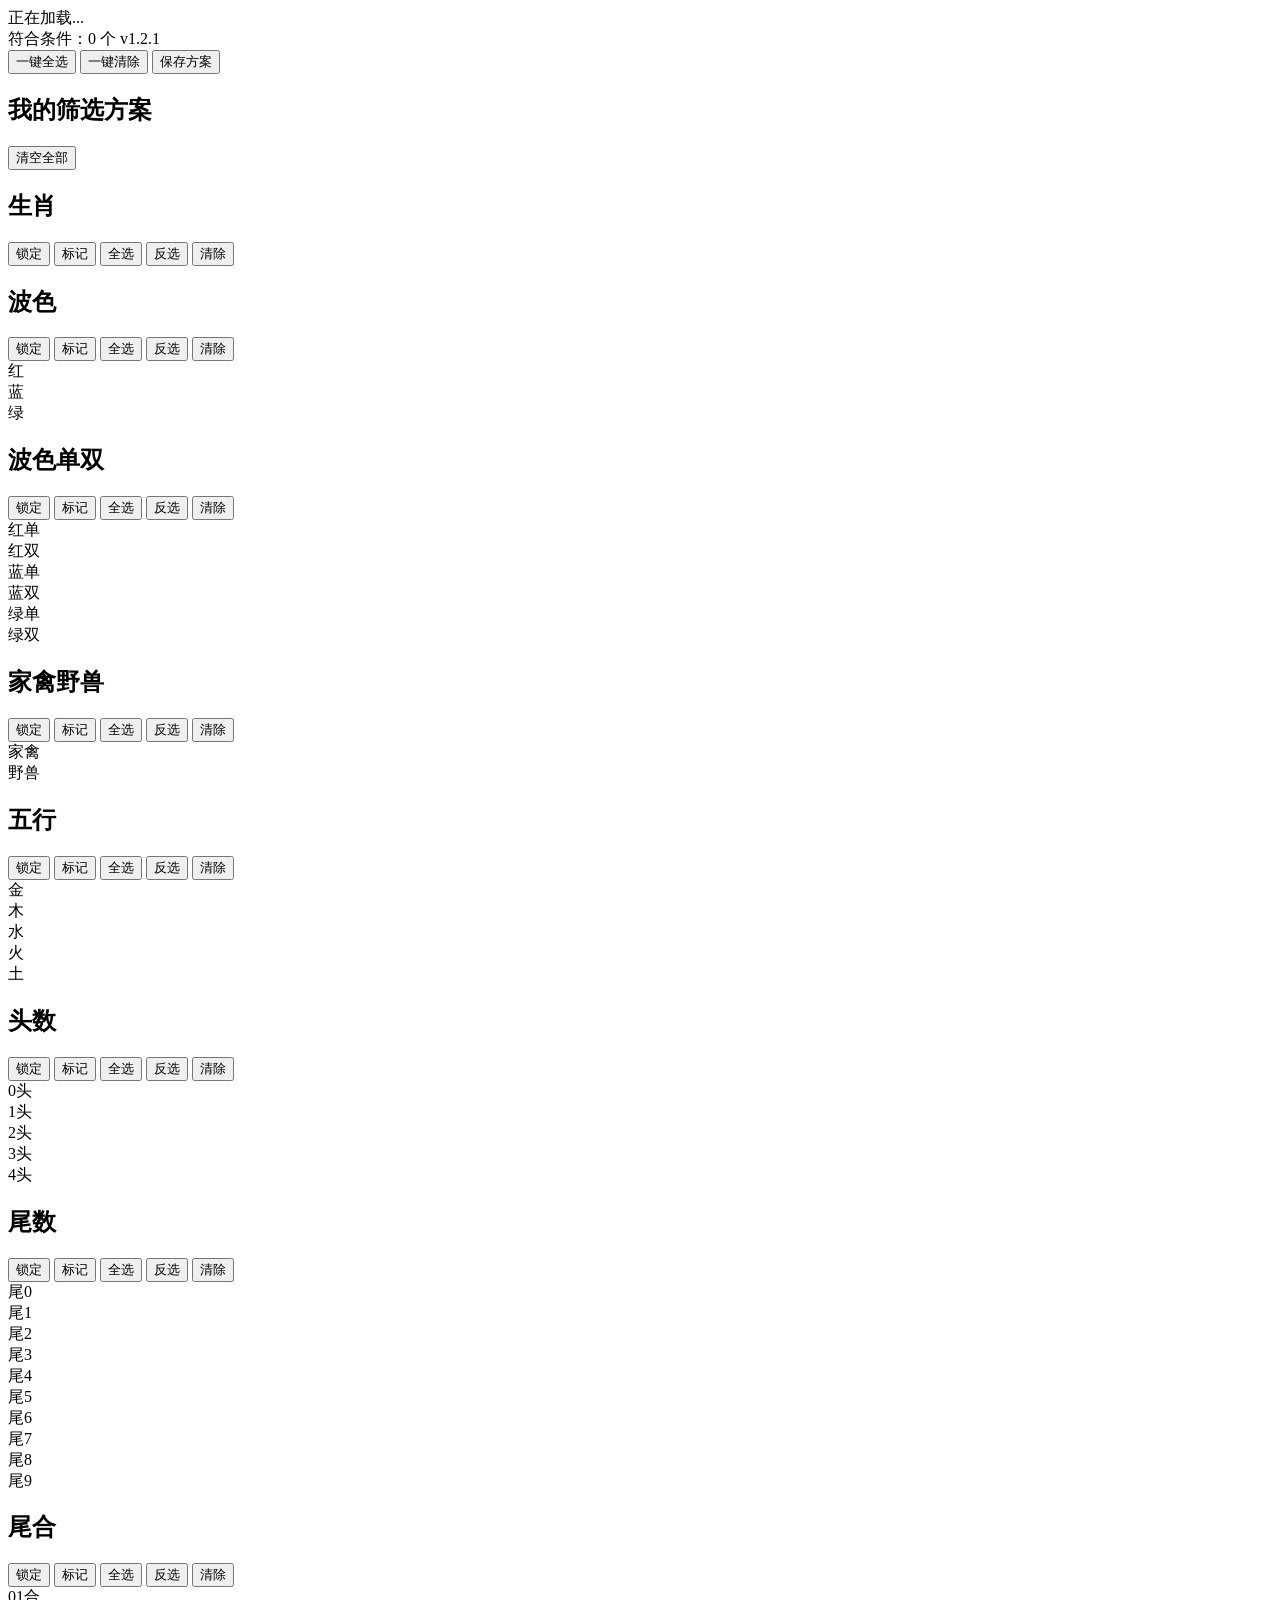
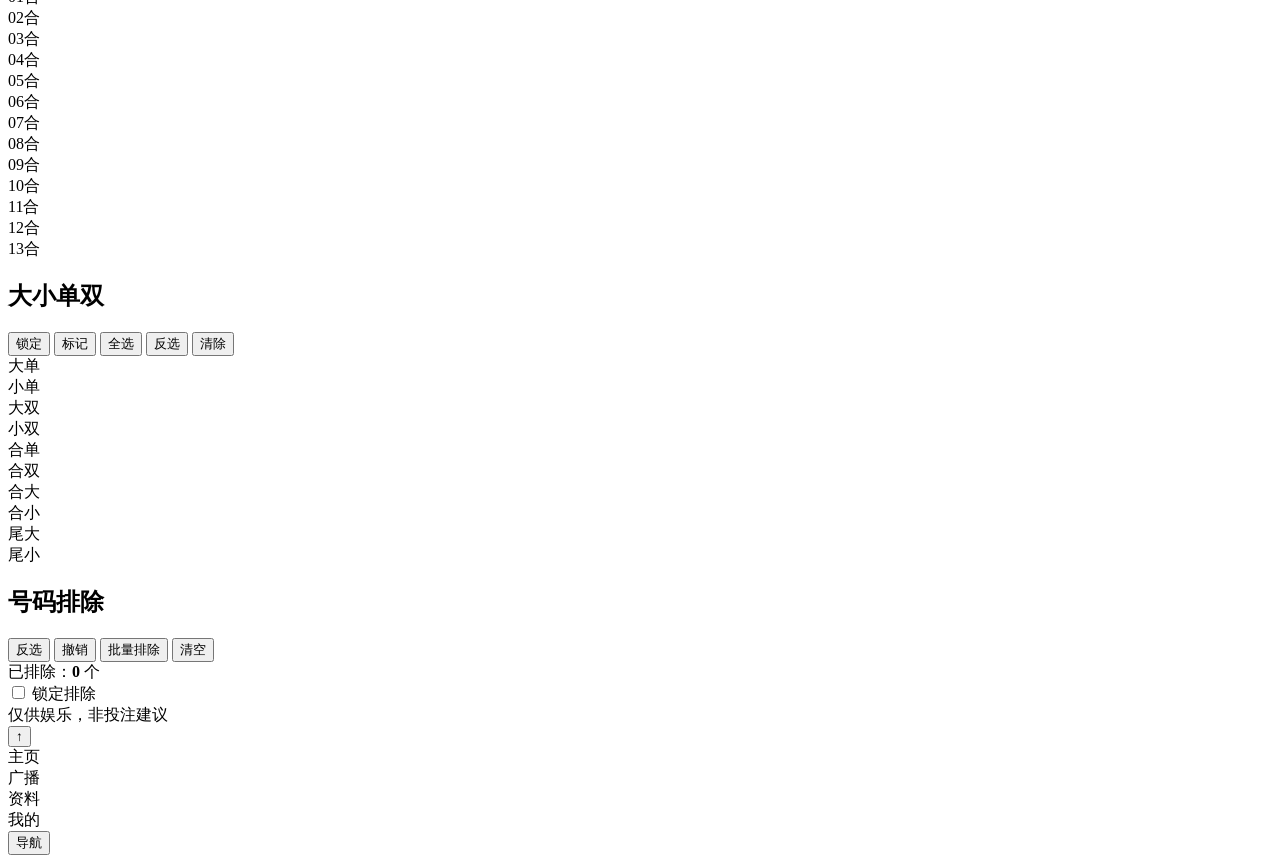
==== commit 7613368f: "feat: v1.2.4 融合版最终配置 - FontAwesome + Vercel部署 改动: - 新增 FontAwesome 6.5.1 CDN图标库（替代所有图片） - 新增 vercel." ====
--- a/index.html
+++ b/index.html
@@ -21,7 +21,14 @@
 <meta name="apple-mobile-web-app-status-bar-style" content="default">
 <meta name="theme-color" content="#007AFF">
 <title>GiongBeta</title>
-<link rel="stylesheet" href="style.css">
+<!-- 样式层：全局变量/组件 → 卡片组件 → 布局响应式 → iOS适配 -->
+<link rel="stylesheet" href="css/global.css">
+<link rel="stylesheet" href="css/card.css">
+<link rel="stylesheet" href="css/layout.css">
+<link rel="stylesheet" href="css/ios-style.css">
+
+<!-- 图标层：FontAwesome 开源图标库（替代所有图片图标） -->
+<link rel="stylesheet" href="https://cdnjs.cloudflare.com/ajax/libs/font-awesome/6.5.1/css/all.min.css" integrity="sha512-DTOQO9RWCH3ppGqcWaEA1BIZOC6xxalwEsw9c2QQeAIftl+Vegovlnee1c9QX4TctnWMn13TZye+giMm8e2LwA==" crossorigin="anonymous" referrerpolicy="no-referrer">
 </head>
 <body>
 <!-- 加载遮罩 -->
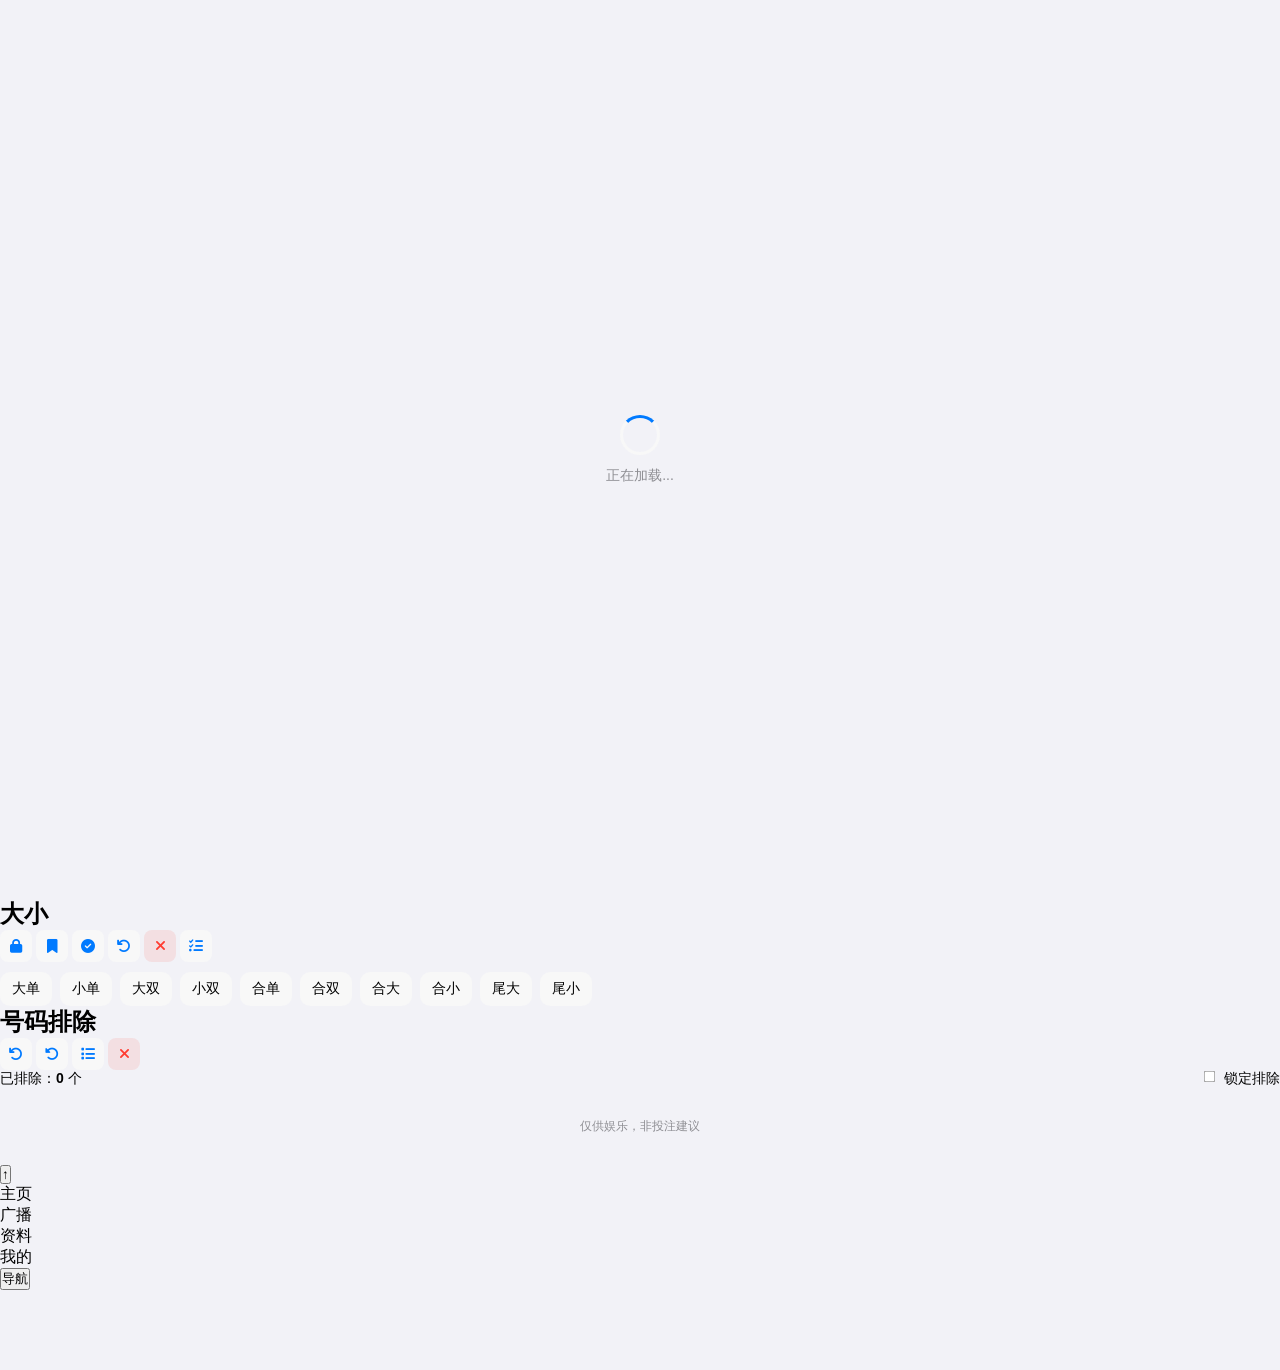
==== commit a92f611b: "fix: 全部筛选模块统一改为紧凑图标按钮 改动: - 波色/属性/五行/头数/尾数/尾合/大小/号码排除 全部改为图标按钮 - 统一6个操作图标: 🔒锁定 🔖标记 ✅全选 ↩️反选 ❌清除 📋批量 " ====
--- a/index.html
+++ b/index.html
@@ -28,7 +28,8 @@
 <link rel="stylesheet" href="css/ios-style.css">
 
 <!-- 图标层：FontAwesome 开源图标库（替代所有图片图标） -->
-<link rel="stylesheet" href="https://cdnjs.cloudflare.com/ajax/libs/font-awesome/6.5.1/css/all.min.css" integrity="sha512-DTOQO9RWCH3ppGqcWaEA1BIZOC6xxalwEsw9c2QQeAIftl+Vegovlnee1c9QX4TctnWMn13TZye+giMm8e2LwA==" crossorigin="anonymous" referrerpolicy="no-referrer">
+<!-- 使用 bootcdn 国内CDN -->
+<link rel="stylesheet" href="https://cdn.bootcdn.net/ajax/libs/font-awesome/6.5.1/css/all.min.css">
 </head>
 <body>
 <!-- 加载遮罩 -->
@@ -73,12 +74,13 @@
     <div class="card" id="mod-zodiac">
       <div class="card-header">
         <h2>生肖</h2>
-        <div class="btn-group" role="group" aria-label="生肖操作">
-          <button class="btn-mini" data-action="lockGroup" data-group="zodiac">锁定</button>
-          <button class="btn-mini" data-action="markGroup" data-group="zodiac">标记</button>
-          <button class="btn-mini" data-action="selectGroup" data-group="zodiac">全选</button>
-          <button class="btn-mini" data-action="invertGroup" data-group="zodiac">反选</button>
-          <button class="btn-mini red" data-action="clearGroup" data-group="zodiac">清除</button>
+        <div class="btn-group icon-btn-group" role="group" aria-label="生肖操作">
+          <button class="btn-mini btn-icon" data-action="lockGroup" data-group="zodiac" title="锁定"><i class="fa-solid fa-lock"></i></button>
+          <button class="btn-mini btn-icon" data-action="markGroup" data-group="zodiac" title="标记"><i class="fa-solid fa-bookmark"></i></button>
+          <button class="btn-mini btn-icon" data-action="selectGroup" data-group="zodiac" title="全选"><i class="fa-solid fa-circle-check"></i></button>
+          <button class="btn-mini btn-icon" data-action="invertGroup" data-group="zodiac" title="反选"><i class="fa-solid fa-arrow-rotate-left"></i></button>
+          <button class="btn-mini btn-icon btn-icon-red" data-action="clearGroup" data-group="zodiac" title="清除"><i class="fa-solid fa-xmark"></i></button>
+          <button class="btn-mini btn-icon" data-action="batchSelectGroup" data-group="zodiac" title="批量选择"><i class="fa-solid fa-list-check"></i></button>
         </div>
       </div>
       <div class="card-body">
@@ -86,16 +88,17 @@
       </div>
     </div>
 
-    <!-- 波色筛选模块 -->
+    <!-- 波色筛选模块（合并：基础波色 + 波色单双） -->
     <div class="card" id="mod-color">
       <div class="card-header">
         <h2>波色</h2>
-        <div class="btn-group" role="group" aria-label="波色操作">
-          <button class="btn-mini" data-action="lockGroup" data-group="color">锁定</button>
-          <button class="btn-mini" data-action="markGroup" data-group="color">标记</button>
-          <button class="btn-mini" data-action="selectGroup" data-group="color">全选</button>
-          <button class="btn-mini" data-action="invertGroup" data-group="color">反选</button>
-          <button class="btn-mini red" data-action="clearGroup" data-group="color">清除</button>
+        <div class="btn-group icon-btn-group" role="group" aria-label="波色操作">
+          <button class="btn-mini btn-icon" data-action="lockGroup" data-group="color,colorsx" title="锁定"><i class="fa-solid fa-lock"></i></button>
+          <button class="btn-mini btn-icon" data-action="markGroup" data-group="color,colorsx" title="标记"><i class="fa-solid fa-bookmark"></i></button>
+          <button class="btn-mini btn-icon" data-action="selectGroup" data-group="color,colorsx" title="全选"><i class="fa-solid fa-circle-check"></i></button>
+          <button class="btn-mini btn-icon" data-action="invertGroup" data-group="color,colorsx" title="反选"><i class="fa-solid fa-arrow-rotate-left"></i></button>
+          <button class="btn-mini btn-icon btn-icon-red" data-action="clearGroup" data-group="color,colorsx" title="清除"><i class="fa-solid fa-xmark"></i></button>
+          <button class="btn-mini btn-icon" data-action="batchSelectGroup" data-group="color,colorsx" title="批量选择"><i class="fa-solid fa-list-check"></i></button>
         </div>
       </div>
       <div class="card-body">
@@ -104,23 +107,7 @@
           <div class="tag" data-value="蓝" data-group="color">蓝</div>
           <div class="tag" data-value="绿" data-group="color">绿</div>
         </div>
-      </div>
-    </div>
-
-    <!-- 波色单双筛选模块 -->
-    <div class="card" id="mod-colorsx">
-      <div class="card-header">
-        <h2>波色单双</h2>
-        <div class="btn-group" role="group" aria-label="波色单双操作">
-          <button class="btn-mini" data-action="lockGroup" data-group="colorsx">锁定</button>
-          <button class="btn-mini" data-action="markGroup" data-group="colorsx">标记</button>
-          <button class="btn-mini" data-action="selectGroup" data-group="colorsx">全选</button>
-          <button class="btn-mini" data-action="invertGroup" data-group="colorsx">反选</button>
-          <button class="btn-mini red" data-action="clearGroup" data-group="colorsx">清除</button>
-        </div>
-      </div>
-      <div class="card-body">
-        <div class="tags" data-group="colorsx" role="group" aria-label="波色单双选项">
+        <div class="tags" data-group="colorsx" role="group" aria-label="波色单双选项" style="margin-top:10px;">
           <div class="tag" data-value="红单" data-group="colorsx">红单</div>
           <div class="tag" data-value="红双" data-group="colorsx">红双</div>
           <div class="tag" data-value="蓝单" data-group="colorsx">蓝单</div>
@@ -134,17 +121,18 @@
     <!-- 家禽野兽筛选模块 -->
     <div class="card" id="mod-type">
       <div class="card-header">
-        <h2>家禽野兽</h2>
-        <div class="btn-group" role="group" aria-label="家禽野兽操作">
-          <button class="btn-mini" data-action="lockGroup" data-group="type">锁定</button>
-          <button class="btn-mini" data-action="markGroup" data-group="type">标记</button>
-          <button class="btn-mini" data-action="selectGroup" data-group="type">全选</button>
-          <button class="btn-mini" data-action="invertGroup" data-group="type">反选</button>
-          <button class="btn-mini red" data-action="clearGroup" data-group="type">清除</button>
-        </div>
-      </div>
-      <div class="card-body">
-        <div class="tags" data-group="type" role="group" aria-label="家禽野兽选项">
+        <h2>属性</h2>
+        <div class="btn-group icon-btn-group" role="group" aria-label="属性操作">
+          <button class="btn-mini btn-icon" data-action="lockGroup" data-group="type" title="锁定"><i class="fa-solid fa-lock"></i></button>
+          <button class="btn-mini btn-icon" data-action="markGroup" data-group="type" title="标记"><i class="fa-solid fa-bookmark"></i></button>
+          <button class="btn-mini btn-icon" data-action="selectGroup" data-group="type" title="全选"><i class="fa-solid fa-circle-check"></i></button>
+          <button class="btn-mini btn-icon" data-action="invertGroup" data-group="type" title="反选"><i class="fa-solid fa-arrow-rotate-left"></i></button>
+          <button class="btn-mini btn-icon btn-icon-red" data-action="clearGroup" data-group="type" title="清除"><i class="fa-solid fa-xmark"></i></button>
+          <button class="btn-mini btn-icon" data-action="batchSelectGroup" data-group="type" title="批量选择"><i class="fa-solid fa-list-check"></i></button>
+        </div>
+      </div>
+      <div class="card-body">
+        <div class="tags" data-group="type" role="group" aria-label="属性选项">
           <div class="tag" data-value="家禽" data-group="type">家禽</div>
           <div class="tag" data-value="野兽" data-group="type">野兽</div>
         </div>
@@ -155,12 +143,13 @@
     <div class="card" id="mod-element">
       <div class="card-header">
         <h2>五行</h2>
-        <div class="btn-group" role="group" aria-label="五行操作">
-          <button class="btn-mini" data-action="lockGroup" data-group="element">锁定</button>
-          <button class="btn-mini" data-action="markGroup" data-group="element">标记</button>
-          <button class="btn-mini" data-action="selectGroup" data-group="element">全选</button>
-          <button class="btn-mini" data-action="invertGroup" data-group="element">反选</button>
-          <button class="btn-mini red" data-action="clearGroup" data-group="element">清除</button>
+        <div class="btn-group icon-btn-group" role="group" aria-label="五行操作">
+          <button class="btn-mini btn-icon" data-action="lockGroup" data-group="element" title="锁定"><i class="fa-solid fa-lock"></i></button>
+          <button class="btn-mini btn-icon" data-action="markGroup" data-group="element" title="标记"><i class="fa-solid fa-bookmark"></i></button>
+          <button class="btn-mini btn-icon" data-action="selectGroup" data-group="element" title="全选"><i class="fa-solid fa-circle-check"></i></button>
+          <button class="btn-mini btn-icon" data-action="invertGroup" data-group="element" title="反选"><i class="fa-solid fa-arrow-rotate-left"></i></button>
+          <button class="btn-mini btn-icon btn-icon-red" data-action="clearGroup" data-group="element" title="清除"><i class="fa-solid fa-xmark"></i></button>
+          <button class="btn-mini btn-icon" data-action="batchSelectGroup" data-group="element" title="批量选择"><i class="fa-solid fa-list-check"></i></button>
         </div>
       </div>
       <div class="card-body">
@@ -178,12 +167,13 @@
     <div class="card" id="mod-head">
       <div class="card-header">
         <h2>头数</h2>
-        <div class="btn-group" role="group" aria-label="头数操作">
-          <button class="btn-mini" data-action="lockGroup" data-group="head">锁定</button>
-          <button class="btn-mini" data-action="markGroup" data-group="head">标记</button>
-          <button class="btn-mini" data-action="selectGroup" data-group="head">全选</button>
-          <button class="btn-mini" data-action="invertGroup" data-group="head">反选</button>
-          <button class="btn-mini red" data-action="clearGroup" data-group="head">清除</button>
+        <div class="btn-group icon-btn-group" role="group" aria-label="头数操作">
+          <button class="btn-mini btn-icon" data-action="lockGroup" data-group="head" title="锁定"><i class="fa-solid fa-lock"></i></button>
+          <button class="btn-mini btn-icon" data-action="markGroup" data-group="head" title="标记"><i class="fa-solid fa-bookmark"></i></button>
+          <button class="btn-mini btn-icon" data-action="selectGroup" data-group="head" title="全选"><i class="fa-solid fa-circle-check"></i></button>
+          <button class="btn-mini btn-icon" data-action="invertGroup" data-group="head" title="反选"><i class="fa-solid fa-arrow-rotate-left"></i></button>
+          <button class="btn-mini btn-icon btn-icon-red" data-action="clearGroup" data-group="head" title="清除"><i class="fa-solid fa-xmark"></i></button>
+          <button class="btn-mini btn-icon" data-action="batchSelectGroup" data-group="head" title="批量选择"><i class="fa-solid fa-list-check"></i></button>
         </div>
       </div>
       <div class="card-body">
@@ -201,12 +191,13 @@
     <div class="card" id="mod-tail">
       <div class="card-header">
         <h2>尾数</h2>
-        <div class="btn-group" role="group" aria-label="尾数操作">
-          <button class="btn-mini" data-action="lockGroup" data-group="tail">锁定</button>
-          <button class="btn-mini" data-action="markGroup" data-group="tail">标记</button>
-          <button class="btn-mini" data-action="selectGroup" data-group="tail">全选</button>
-          <button class="btn-mini" data-action="invertGroup" data-group="tail">反选</button>
-          <button class="btn-mini red" data-action="clearGroup" data-group="tail">清除</button>
+        <div class="btn-group icon-btn-group" role="group" aria-label="尾数操作">
+          <button class="btn-mini btn-icon" data-action="lockGroup" data-group="tail" title="锁定"><i class="fa-solid fa-lock"></i></button>
+          <button class="btn-mini btn-icon" data-action="markGroup" data-group="tail" title="标记"><i class="fa-solid fa-bookmark"></i></button>
+          <button class="btn-mini btn-icon" data-action="selectGroup" data-group="tail" title="全选"><i class="fa-solid fa-circle-check"></i></button>
+          <button class="btn-mini btn-icon" data-action="invertGroup" data-group="tail" title="反选"><i class="fa-solid fa-arrow-rotate-left"></i></button>
+          <button class="btn-mini btn-icon btn-icon-red" data-action="clearGroup" data-group="tail" title="清除"><i class="fa-solid fa-xmark"></i></button>
+          <button class="btn-mini btn-icon" data-action="batchSelectGroup" data-group="tail" title="批量选择"><i class="fa-solid fa-list-check"></i></button>
         </div>
       </div>
       <div class="card-body">
@@ -229,12 +220,13 @@
     <div class="card" id="mod-sum">
       <div class="card-header">
         <h2>尾合</h2>
-        <div class="btn-group" role="group" aria-label="尾合操作">
-          <button class="btn-mini" data-action="lockGroup" data-group="sum">锁定</button>
-          <button class="btn-mini" data-action="markGroup" data-group="sum">标记</button>
-          <button class="btn-mini" data-action="selectGroup" data-group="sum">全选</button>
-          <button class="btn-mini" data-action="invertGroup" data-group="sum">反选</button>
-          <button class="btn-mini red" data-action="clearGroup" data-group="sum">清除</button>
+        <div class="btn-group icon-btn-group" role="group" aria-label="尾合操作">
+          <button class="btn-mini btn-icon" data-action="lockGroup" data-group="sum" title="锁定"><i class="fa-solid fa-lock"></i></button>
+          <button class="btn-mini btn-icon" data-action="markGroup" data-group="sum" title="标记"><i class="fa-solid fa-bookmark"></i></button>
+          <button class="btn-mini btn-icon" data-action="selectGroup" data-group="sum" title="全选"><i class="fa-solid fa-circle-check"></i></button>
+          <button class="btn-mini btn-icon" data-action="invertGroup" data-group="sum" title="反选"><i class="fa-solid fa-arrow-rotate-left"></i></button>
+          <button class="btn-mini btn-icon btn-icon-red" data-action="clearGroup" data-group="sum" title="清除"><i class="fa-solid fa-xmark"></i></button>
+          <button class="btn-mini btn-icon" data-action="batchSelectGroup" data-group="sum" title="批量选择"><i class="fa-solid fa-list-check"></i></button>
         </div>
       </div>
       <div class="card-body">
@@ -256,20 +248,21 @@
       </div>
     </div>
 
-    <!-- 大小单双筛选模块 -->
+    <!-- 大小筛选模块 -->
     <div class="card" id="mod-bs">
       <div class="card-header">
-        <h2>大小单双</h2>
-        <div class="btn-group" role="group" aria-label="大小单双操作">
-          <button class="btn-mini" data-action="lockGroup" data-group="bs,sumOdd,sumSize,tailSize">锁定</button>
-          <button class="btn-mini" data-action="markGroup" data-group="bs,sumOdd,sumSize,tailSize">标记</button>
-          <button class="btn-mini" data-action="selectGroup" data-group="bs,sumOdd,sumSize,tailSize">全选</button>
-          <button class="btn-mini" data-action="invertGroup" data-group="bs,sumOdd,sumSize,tailSize">反选</button>
-          <button class="btn-mini red" data-action="clearGroup" data-group="bs,sumOdd,sumSize,tailSize">清除</button>
-        </div>
-      </div>
-      <div class="card-body">
-        <div class="tags" role="group" aria-label="大小单双选项">
+        <h2>大小</h2>
+        <div class="btn-group icon-btn-group" role="group" aria-label="大小操作">
+          <button class="btn-mini btn-icon" data-action="lockGroup" data-group="bs,sumOdd,sumSize,tailSize" title="锁定"><i class="fa-solid fa-lock"></i></button>
+          <button class="btn-mini btn-icon" data-action="markGroup" data-group="bs,sumOdd,sumSize,tailSize" title="标记"><i class="fa-solid fa-bookmark"></i></button>
+          <button class="btn-mini btn-icon" data-action="selectGroup" data-group="bs,sumOdd,sumSize,tailSize" title="全选"><i class="fa-solid fa-circle-check"></i></button>
+          <button class="btn-mini btn-icon" data-action="invertGroup" data-group="bs,sumOdd,sumSize,tailSize" title="反选"><i class="fa-solid fa-arrow-rotate-left"></i></button>
+          <button class="btn-mini btn-icon btn-icon-red" data-action="clearGroup" data-group="bs,sumOdd,sumSize,tailSize" title="清除"><i class="fa-solid fa-xmark"></i></button>
+          <button class="btn-mini btn-icon" data-action="batchSelectGroup" data-group="bs,sumOdd,sumSize,tailSize" title="批量选择"><i class="fa-solid fa-list-check"></i></button>
+        </div>
+      </div>
+      <div class="card-body">
+        <div class="tags" role="group" aria-label="大小选项">
           <div class="tag" data-value="大单" data-group="bs">大单</div>
           <div class="tag" data-value="小单" data-group="bs">小单</div>
           <div class="tag" data-value="大双" data-group="bs">大双</div>
@@ -288,11 +281,11 @@
     <div class="card" id="mod-exclude">
       <div class="card-header">
         <h2>号码排除</h2>
-        <div class="btn-group" role="group" aria-label="号码排除操作">
-          <button class="btn-mini" data-action="invertExclude">反选</button>
-          <button class="btn-mini" data-action="undoExclude">撤销</button>
-          <button class="btn-mini" data-action="batchExcludePrompt">批量排除</button>
-          <button class="btn-mini red" data-action="clearExclude">清空</button>
+        <div class="btn-group icon-btn-group" role="group" aria-label="号码排除操作">
+          <button class="btn-mini btn-icon" data-action="invertExclude" title="反选"><i class="fa-solid fa-arrow-rotate-left"></i></button>
+          <button class="btn-mini btn-icon" data-action="undoExclude" title="撤销"><i class="fa-solid fa-rotate-left"></i></button>
+          <button class="btn-mini btn-icon" data-action="batchExcludePrompt" title="批量排除"><i class="fa-solid fa-list"></i></button>
+          <button class="btn-mini btn-icon btn-icon-red" data-action="clearExclude" title="清空"><i class="fa-solid fa-xmark"></i></button>
         </div>
       </div>
       <div class="card-body">
@@ -781,13 +774,12 @@
     <button class="nav-tab" data-target="mod-saved" role="tab">我的方案</button>
     <button class="nav-tab" data-target="mod-zodiac" role="tab">生肖</button>
     <button class="nav-tab" data-target="mod-color" role="tab">波色</button>
-    <button class="nav-tab" data-target="mod-colorsx" role="tab">波色单双</button>
-    <button class="nav-tab" data-target="mod-type" role="tab">家禽野兽</button>
+    <button class="nav-tab" data-target="mod-type" role="tab">属性</button>
     <button class="nav-tab" data-target="mod-element" role="tab">五行</button>
     <button class="nav-tab" data-target="mod-head" role="tab">头数</button>
     <button class="nav-tab" data-target="mod-tail" role="tab">尾数</button>
     <button class="nav-tab" data-target="mod-sum" role="tab">尾合</button>
-    <button class="nav-tab" data-target="mod-bs" role="tab">大小单双</button>
+    <button class="nav-tab" data-target="mod-bs" role="tab">大小</button>
     <button class="nav-tab" data-target="mod-exclude" role="tab">号码排除</button>
   </div>
 </div>
@@ -816,6 +808,22 @@
 
 <!-- 轻提示 -->
 <div class="toast" id="toast" role="alert" aria-live="assertive"></div>
+
+<!-- 批量选择弹窗 -->
+<div class="batch-modal" id="batchModal">
+  <div class="batch-modal-overlay" data-action="closeBatchModal"></div>
+  <div class="batch-modal-content">
+    <div class="batch-modal-header">
+      <h3 id="batchModalTitle">批量选择</h3>
+      <span class="batch-modal-close" data-action="closeBatchModal">&times;</span>
+    </div>
+    <div class="batch-modal-body">
+      <p class="batch-modal-hint">输入要选择的名称，用逗号、空格或换行分隔多个名称</p>
+      <input class="batch-modal-input" id="batchModalInput" type="text" placeholder="例如：马 牛 虎" autocomplete="off">
+      <button class="batch-modal-btn" data-action="confirmBatchSelect">确认选择</button>
+    </div>
+  </div>
+</div>
 
 <!-- 平台层：模态框（APP切换只需替换此文件夹） -->
 <script src="platform/web/input-modal.js"></script>
@@ -859,5 +867,6 @@
 
 <!-- 入口层：初始化应用 -->
 <script src="app.js"></script>
+
 </body>
 </html>
--- a/css/global.css
+++ b/css/global.css
@@ -0,0 +1,197 @@
+/* ===================================
+   global.css - 全局CSS变量、重置、基础组件
+   =================================== */
+
+/* 全局CSS变量（主题配置，一键修改样式） */
+:root{
+  /* 浅色主题 */
+  --bg:#F2F2F7;
+  --card:#FFFFFF;
+  --text:#000000;
+  --sub-text:#8E8E93;
+  --primary:#007AFF;
+  --danger:#FF3B30;
+  --blue:#007AFF;
+  --green:#34C759;
+  --border:rgba(0,0,0,0.08);
+  --overlay:rgba(0,0,0,0.75);
+  --bg-secondary:#F8F8F8;
+  /* 通用样式变量 */
+  --shadow-sm:0 2px 8px rgba(0,0,0,0.06);
+  --shadow:0 4px 12px rgba(0,0,0,0.08);
+  --radius-sm:10px;
+  --radius:16px;
+  --radius-lg:20px;
+  --ball-size:28px;
+  /* 安全区变量 */
+  --safe-top: env(safe-area-inset-top, 0px);
+  --safe-bottom: env(safe-area-inset-bottom, 0px);
+  /* 动画时长变量 */
+  --anim-fast:0.15s;
+  --anim-normal:0.3s;
+  --anim-slow:0.5s;
+  /* 布局常量 */
+  --top-card-height:210px;
+  --top-offset:240px;
+  --preview-max-count:8;
+}
+
+/* 全局重置与基础样式 */
+*{box-sizing:border-box;margin:0;padding:0;font-family:-apple-system, BlinkMacSystemFont, "Segoe UI", Roboto, Helvetica, Arial, sans-serif;-webkit-tap-highlight-color:transparent}
+html{scroll-behavior:smooth}
+body{
+  background:var(--bg);
+  color:var(--text);
+  padding-bottom: calc(80px + var(--safe-bottom));
+  -webkit-user-select:none;
+  user-select:none;
+  -webkit-touch-callout:none;
+  min-height:100vh;
+}
+
+/* 加载遮罩 */
+.loading-mask{
+  position:fixed;top:0;left:0;right:0;bottom:0;
+  background:var(--bg);z-index:1001;
+  display:flex;flex-direction:column;align-items:center;justify-content:center;gap:12px;
+  transition:opacity var(--anim-normal);
+}
+.loading-mask.hide{opacity:0;pointer-events:none}
+.loading-spinner{
+  width:40px;height:40px;
+  border:3px solid var(--bg-secondary);border-top-color:var(--primary);border-radius:50%;
+  animation:spin 1s linear infinite;
+}
+@keyframes spin{from{transform:rotate(0deg)}to{transform:rotate(360deg)}}
+.loading-text{font-size:14px;color:var(--sub-text)}
+
+/* 按钮组件 */
+.btn-group{display:flex;gap:6px;flex-wrap:wrap;align-items:center}
+.icon-btn-group{gap:4px !important}
+.btn-mini{
+  padding:6px 10px;font-size:12px;border:none;border-radius:10px;min-width:50px;text-align:center;
+  background:var(--bg-secondary);color:var(--primary);cursor:pointer;
+  transition:opacity var(--anim-fast);touch-action:manipulation;
+  -webkit-user-select:none;user-select:none;
+}
+.btn-mini:active{opacity:0.6}
+.btn-mini.red{background:rgba(255,59,48,0.1);color:var(--danger)}
+/* 图标按钮（紧凑版） */
+.btn-icon{
+  min-width:32px;width:32px;height:32px;padding:0;display:grid;place-items:center;border-radius:8px;font-size:14px;
+  background:var(--bg-secondary);color:var(--primary);
+}
+.btn-icon-red{background:rgba(255,59,48,0.1) !important;color:var(--danger) !important}
+.btn-bar{display:flex;gap:8px;margin-bottom:12px}
+.btn-line{
+  flex:1;padding:10px 14px;border:none;border-radius:10px;background:var(--primary);color:#FFFFFF;
+  cursor:pointer;font-weight:500;transition:opacity var(--anim-fast);touch-action:manipulation;
+  -webkit-user-select:none;user-select:none;
+}
+.btn-line:active{opacity:0.7}
+
+/* 标签组件 */
+.tags{display:flex;flex-wrap:wrap;gap:8px;margin-top:10px}
+.tag{
+  padding:8px 12px;border-radius:10px;position:relative;background:var(--bg-secondary);border:none;
+  font-size:14px;cursor:pointer;transition:all var(--anim-fast);touch-action:manipulation;
+  -webkit-user-select:none;user-select:none;
+}
+.tag.active{background:var(--primary);color:#FFFFFF}
+.tag.locked{background:rgba(255,59,48,0.12);color:var(--danger);cursor:default}
+.tag.locked:active{transform:none}
+.tag:active{transform:scale(0.96)}
+.mark-dot{position:absolute;width:5px;height:5px;border-radius:50%;pointer-events:none;z-index:1}
+
+/* 号码球组件 */
+.num-item{display:flex;flex-direction:column;align-items:center;gap:2px;flex-shrink:0}
+.num-ball{
+  width:var(--ball-size);height:var(--ball-size);border-radius:50%;color:#FFFFFF;
+  display:grid;place-items:center;font-size:13px;font-weight:500;
+  -webkit-user-select:text;user-select:text;
+}
+.红色{background:var(--danger)}
+.蓝色{background:var(--blue)}
+.绿色{background:var(--green)}
+.tag-zodiac{font-size:9px;color:var(--sub-text)}
+
+/* 排除号码网格 */
+.exclude-grid{
+  display:grid;grid-template-columns:repeat(7,1fr);gap:8px;margin:10px 0;width:100%;
+  max-width:100%;min-height:0;overflow:hidden;box-sizing:border-box;
+}
+.exclude-tag{
+  aspect-ratio:1/1;display:grid;place-items:center;background:var(--bg-secondary);
+  border-radius:12px;cursor:pointer;transition:all var(--anim-fast);touch-action:manipulation;
+  -webkit-user-select:none;user-select:none;font-size:13px;
+}
+.exclude-tag.excluded{background:var(--danger);color:#FFFFFF}
+.exclude-tag:active{transform:scale(0.95)}
+@supports not (aspect-ratio: 1/1) {
+  .exclude-tag{overflow:hidden}
+  .exclude-tag::before{content:'';display:block;padding-bottom:100%;grid-row:1;grid-column:1}
+}
+.exclude-header{display:flex;justify-content:space-between;margin-bottom:8px;font-size:14px}
+
+/* 轻提示Toast组件 */
+.toast{
+  position:fixed;left:50%;top:50%;transform:translate(-50%,-50%);z-index:9999;
+  padding:12px 24px;background:var(--overlay);-webkit-backdrop-filter:blur(10px);
+  backdrop-filter:blur(10px);color:#FFFFFF;border-radius:12px;font-size:15px;
+  opacity:0;visibility:hidden;transition:all var(--anim-normal);pointer-events:none;
+  max-width:80%;text-align:center;
+}
+.toast.show{opacity:1;visibility:visible}
+
+/* 批量选择弹窗 */
+.batch-modal{
+  position:fixed;top:0;left:0;width:100%;height:100%;z-index:9999;
+  display:flex;align-items:center;justify-content:center;opacity:0;visibility:hidden;
+  transition:all var(--anim-normal);
+}
+.batch-modal.show{opacity:1;visibility:visible}
+.batch-modal-overlay{
+  position:absolute;top:0;left:0;width:100%;height:100%;background:rgba(0,0,0,0.6);
+}
+.batch-modal-content{
+  position:relative;width:90%;max-width:400px;background:var(--card);
+  border-radius:20px;overflow:hidden;box-shadow:0 10px 40px rgba(0,0,0,0.3);
+  transform:translateY(20px);transition:transform var(--anim-normal);
+}
+.batch-modal.show .batch-modal-content{transform:translateY(0)}
+.batch-modal-header{
+  display:flex;justify-content:space-between;align-items:center;padding:16px 20px;
+  border-bottom:1px solid var(--border);
+}
+.batch-modal-header h3{font-size:17px;font-weight:600}
+.batch-modal-close{
+  cursor:pointer;font-size:22px;color:var(--sub-text);padding:4px 8px;line-height:1;
+}
+.batch-modal-body{padding:16px 20px 20px}
+.batch-modal-hint{font-size:12px;color:var(--sub-text);margin-bottom:10px}
+.batch-modal-input{
+  width:100%;padding:12px 14px;border:1px solid var(--border);border-radius:12px;
+  font-size:14px;background:var(--bg-secondary);color:var(--text);outline:none;
+  margin-bottom:12px;box-sizing:border-box;
+}
+.batch-modal-input:focus{border-color:var(--primary)}
+.batch-modal-btn{
+  width:100%;padding:12px;border:none;border-radius:12px;background:var(--primary);
+  color:#fff;font-size:15px;font-weight:600;cursor:pointer;
+}
+.batch-modal-btn:active{opacity:0.7}
+
+/* 免责声明 */
+.disclaimer{text-align:center;font-size:12px;color:var(--sub-text);margin:20px 0;padding-bottom:10px}
+input[type="checkbox"]{transform:scale(0.9);margin-right:4px;touch-action:manipulation}
+
+/* 空状态提示 */
+.empty-tip{text-align:center;padding:clamp(18px,4vw,28px) 0;color:var(--sub-text);font-size:clamp(12px,2.5vw,14px)}
+
+/* 加载更多 */
+.load-more{
+  text-align:center;padding:12px;background:var(--bg-secondary);border-radius:12px;
+  color:var(--primary);font-size:14px;font-weight:500;cursor:pointer;margin-top:10px;
+  touch-action:manipulation;-webkit-user-select:none;user-select:none;
+}
+.load-more:active{opacity:0.7}
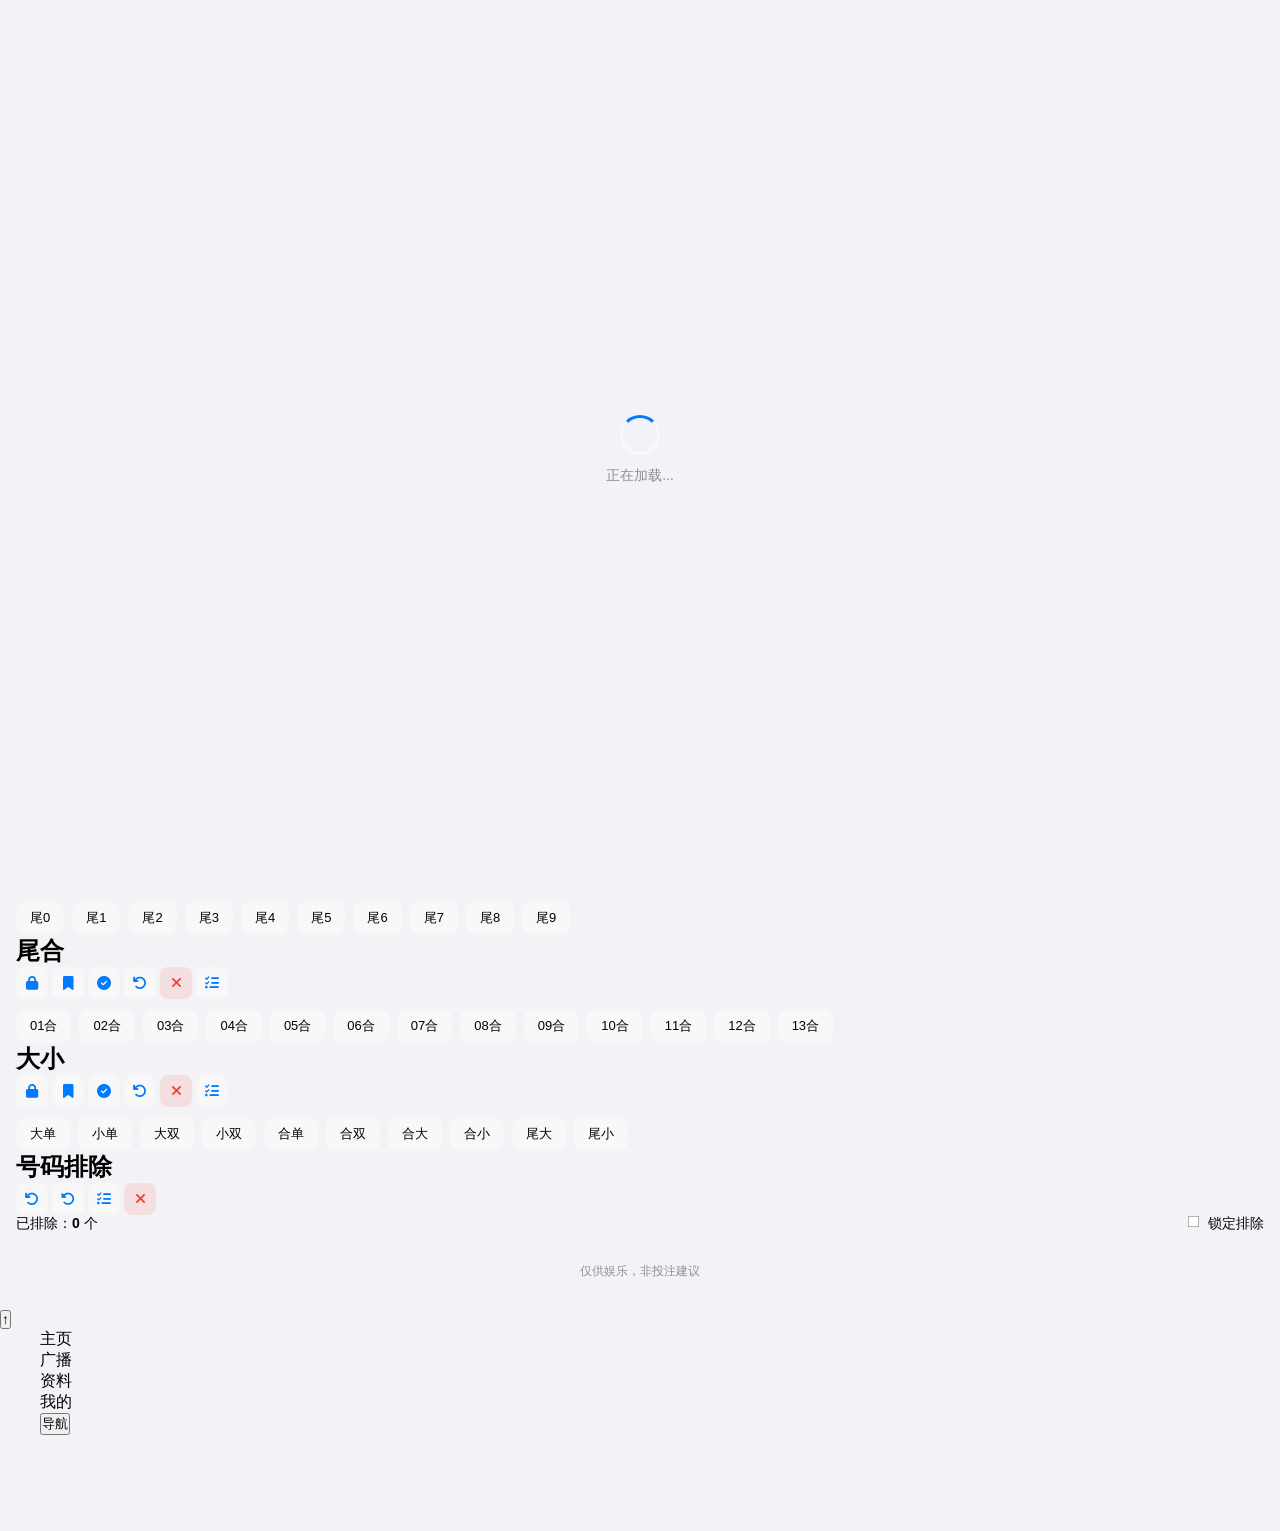
==== commit ea94fd42: "fix: 波色标签合并为单行展示 改动: - 红、蓝、绿标签移至绿双后面，与红单/红双/蓝单/蓝双/绿单/绿双同行展示 - 移除独立的波色tags容器，统一在colorsx容器内 - 红/蓝/绿添加对" ====
--- a/index.html
+++ b/index.html
@@ -102,18 +102,16 @@
         </div>
       </div>
       <div class="card-body">
-        <div class="tags" data-group="color" role="group" aria-label="波色选项">
-          <div class="tag" data-value="红" data-group="color">红</div>
-          <div class="tag" data-value="蓝" data-group="color">蓝</div>
-          <div class="tag" data-value="绿" data-group="color">绿</div>
-        </div>
-        <div class="tags" data-group="colorsx" role="group" aria-label="波色单双选项" style="margin-top:10px;">
+        <div class="tags" data-group="colorsx" role="group" aria-label="波色单双选项">
           <div class="tag" data-value="红单" data-group="colorsx">红单</div>
           <div class="tag" data-value="红双" data-group="colorsx">红双</div>
           <div class="tag" data-value="蓝单" data-group="colorsx">蓝单</div>
           <div class="tag" data-value="蓝双" data-group="colorsx">蓝双</div>
           <div class="tag" data-value="绿单" data-group="colorsx">绿单</div>
           <div class="tag" data-value="绿双" data-group="colorsx">绿双</div>
+          <div class="tag" data-value="红" data-group="color" style="background:rgba(255,59,48,0.15);color:#FF3B30;">红</div>
+          <div class="tag" data-value="蓝" data-group="color" style="background:rgba(0,122,255,0.15);color:#007AFF;">蓝</div>
+          <div class="tag" data-value="绿" data-group="color" style="background:rgba(52,199,89,0.15);color:#34C759;">绿</div>
         </div>
       </div>
     </div>
@@ -284,7 +282,7 @@
         <div class="btn-group icon-btn-group" role="group" aria-label="号码排除操作">
           <button class="btn-mini btn-icon" data-action="invertExclude" title="反选"><i class="fa-solid fa-arrow-rotate-left"></i></button>
           <button class="btn-mini btn-icon" data-action="undoExclude" title="撤销"><i class="fa-solid fa-rotate-left"></i></button>
-          <button class="btn-mini btn-icon" data-action="batchExcludePrompt" title="批量排除"><i class="fa-solid fa-list"></i></button>
+          <button class="btn-mini btn-icon" data-action="batchSelectGroup" data-group="exclude" title="批量选择"><i class="fa-solid fa-list-check"></i></button>
           <button class="btn-mini btn-icon btn-icon-red" data-action="clearExclude" title="清空"><i class="fa-solid fa-xmark"></i></button>
         </div>
       </div>
--- a/css/global.css
+++ b/css/global.css
@@ -93,14 +93,15 @@
 /* 标签组件 */
 .tags{display:flex;flex-wrap:wrap;gap:8px;margin-top:10px}
 .tag{
-  padding:8px 12px;border-radius:10px;position:relative;background:var(--bg-secondary);border:none;
-  font-size:14px;cursor:pointer;transition:all var(--anim-fast);touch-action:manipulation;
-  -webkit-user-select:none;user-select:none;
+  padding:6px 12px;border-radius:10px;position:relative;background:var(--bg-secondary);border:2px solid transparent;
+  font-size:13px;min-height:32px;
+  cursor:pointer;transition:all var(--anim-fast);touch-action:manipulation;
+  -webkit-user-select:none;user-select:none;display:inline-flex;align-items:center;justify-content:center;
 }
 .tag.active{background:var(--primary);color:#FFFFFF}
 .tag.locked{background:rgba(255,59,48,0.12);color:var(--danger);cursor:default}
 .tag.locked:active{transform:none}
-.tag:active{transform:scale(0.96)}
+.tag:active{transform:scale(0.95)}
 .mark-dot{position:absolute;width:5px;height:5px;border-radius:50%;pointer-events:none;z-index:1}
 
 /* 号码球组件 */
--- a/css/layout.css
+++ b/css/layout.css
@@ -0,0 +1,244 @@
+/* ===================================
+   layout.css - 布局、Grid、响应式、导航
+   =================================== */
+
+/* 固定顶部展示区 */
+.top-box{position:fixed;top:0;left:0;right:0;background:var(--bg);z-index:99;padding:calc(10px + var(--safe-top)) 16px 10px;overflow:hidden}
+.top-card{background:var(--card);border-radius:var(--radius-lg);padding:16px;box-shadow:var(--shadow);height:var(--top-card-height)}
+.top-title{font-size:13px;color:var(--sub-text);display:flex;justify-content:space-between;margin-bottom:8px}
+.top-nums{display:flex;flex-wrap:wrap;gap:6px;justify-content:center;max-height:160px;overflow-y:auto;overflow-x:hidden;padding-right:4px}
+.top-nums::-webkit-scrollbar{width:4px}
+.top-nums::-webkit-scrollbar-thumb{background:var(--sub-text);border-radius:2px;opacity:0.3}
+
+/* 主体内容区 */
+.body-box{margin-top:calc(var(--top-offset) + var(--safe-top));padding:0 16px}
+
+/* 分析面板 */
+.analysis-tab-panel{display:none}
+.analysis-tab-panel.active{display:block}
+
+/* 筛选栏 */
+.analysis-filter-bar{display:flex;align-items:center;gap:8px;margin-bottom:18px;flex-wrap:wrap}
+.analysis-filter-select,.analysis-filter-input,.analysis-filter-btn{
+  border:1px solid var(--border);border-radius:12px;padding:10px 8px;font-size:13px;
+  background:var(--card);color:var(--text);transition:border var(--anim-fast);
+}
+.analysis-filter-select:focus,.analysis-filter-input:focus{border-color:var(--primary);outline:none}
+.analysis-filter-select{flex:1;min-width:70px}
+.analysis-filter-input{flex:0.8;min-width:60px}
+.analysis-filter-btn{background:var(--primary);color:#fff;border:none;cursor:pointer;font-weight:600;flex-shrink:0;touch-action:manipulation;-webkit-user-select:none;user-select:none}
+.analysis-filter-btn:active{opacity:0.7}
+
+/* 分析标签栏 */
+.analysis-tab-bar{display:flex;gap:clamp(6px,1.5vw,10px);margin-bottom:clamp(10px,2vw,16px)}
+.analysis-tab-btn{
+  flex:1;padding:clamp(8px,1.5vw,12px) clamp(4px,1vw,8px);border-radius:14px;border:none;
+  font-size:clamp(12px,2.5vw,15px);font-weight:600;background:var(--bg-secondary);color:var(--sub-text);
+  cursor:pointer;transition:all var(--anim-fast);touch-action:manipulation;-webkit-user-select:none;user-select:none;
+}
+.analysis-tab-btn.active{background:var(--danger);color:#fff}
+.analysis-tab-btn[data-analysis-tab="analysis"].active{background:var(--primary);color:#fff}
+.analysis-tab-btn[data-analysis-tab="zodiac"].active{background:#13a662;color:#fff}
+
+/* 资料页标签栏 */
+.zodiac-tab-bar{display:flex;gap:clamp(6px,1.5vw,10px);margin-bottom:clamp(10px,2vw,16px)}
+.zodiac-tab-btn{
+  flex:1;padding:clamp(8px,1.5vw,12px) clamp(4px,1vw,8px);border-radius:14px;border:none;
+  font-size:clamp(12px,2.5vw,15px);font-weight:600;background:var(--bg-secondary);color:var(--sub-text);
+  cursor:pointer;transition:all var(--anim-fast);touch-action:manipulation;-webkit-user-select:none;user-select:none;
+}
+.zodiac-tab-btn.active{background:var(--primary);color:#fff}
+.zodiac-tab-btn[data-zodiac-tab="giong"].active{background:#AF52DE;color:#fff}
+.zodiac-tab-panel{display:none}
+.zodiac-tab-panel.active{display:block}
+.zodiac-tab-btn[data-zodiac-tab="db"].active{background:#007AFF;color:#fff}
+
+/* 频率Swiper容器 */
+.zodiac-prediction-swiper{width:100%;flex:1;min-height:0;display:flex;flex-direction:column;touch-action:pan-y}
+.freq-swiper-container{
+  position:relative;overflow:hidden;width:100%;flex:1;min-height:0;background:var(--card);
+  box-shadow:0 1px 3px rgba(0,0,0,0.04);border:1px solid var(--border);display:flex;
+  flex-direction:column;touch-action:pan-x pan-y pinch-zoom;overscroll-behavior-x:contain;
+  -webkit-overflow-scrolling:touch;
+}
+.freq-swiper-wrapper{
+  display:flex;flex:1;min-height:0;will-change:transform;touch-action:pan-x pan-y pinch-zoom;
+  overscroll-behavior-x:contain;user-select:none;-webkit-user-select:none;
+  transform:translateZ(0);backface-visibility:hidden;-webkit-overflow-scrolling:touch;
+}
+.freq-swiper-wrapper .freq-card{
+  min-width:100%;flex-shrink:0;margin-bottom:0;box-shadow:none;border:none;border-radius:0;
+  height:100%;flex:1;min-height:0;box-sizing:border-box;display:flex;flex-direction:column;opacity:1;
+}
+.zodiac-pred-card{height:100%;min-height:200px;display:flex;flex-direction:column}
+.zodiac-pred-grid{
+  width:100%;display:grid;grid-template-columns:repeat(3,1fr);
+  gap:clamp(8px,1.5vw,12px);align-content:center;
+}
+.freq-swiper-dots{display:flex;justify-content:center;align-items:center;gap:8px;padding:12px 0 8px;background:var(--card);flex-shrink:0}
+.freq-swiper-dot{width:8px;height:8px;border-radius:50%;background:var(--border);transition:all 0.3s ease;cursor:pointer}
+.freq-swiper-dot.active{width:24px;border-radius:4px;background:var(--primary)}
+
+/* 区域Swiper容器 */
+.zone-swiper-container{
+  position:relative;overflow:hidden;margin:0 calc(-1 * clamp(12px,3vw,20px));padding-bottom:8px;
+  touch-action:pan-x pan-y pinch-zoom;overscroll-behavior-x:contain;-webkit-overflow-scrolling:touch;
+}
+.zone-swiper-wrapper{
+  display:flex;will-change:transform;touch-action:pan-x pan-y pinch-zoom;overscroll-behavior-x:contain;
+  user-select:none;-webkit-user-select:none;transform:translateZ(0);backface-visibility:hidden;
+  -webkit-overflow-scrolling:touch;
+}
+.zone-swiper-wrapper .freq-section{
+  min-width:100%;flex-shrink:0;padding:0 clamp(12px,3vw,20px);box-sizing:border-box;opacity:1;
+}
+.zone-swiper-dots{display:flex;justify-content:center;align-items:center;gap:8px;padding:12px 0 8px}
+.zone-swiper-dot{width:8px;height:8px;border-radius:50%;background:var(--border);transition:all 0.3s ease;cursor:pointer}
+.zone-swiper-dot.active{width:24px;border-radius:4px;background:var(--primary)}
+
+/* 预测网格特殊布局 */
+#zodiacPredictionGrid{display:flex;flex-direction:column;width:100%;height:auto;min-height:auto}
+#zodiacPredictionGrid .zodiac-static-grid{
+  flex:1;display:grid;grid-template-columns:repeat(3,1fr);
+  grid-template-rows:repeat(2,1fr);gap:clamp(8px,1.5vw,12px);width:100%;
+}
+#zodiacPredictionGrid .freq-panels-container{padding-bottom:8px}
+.zodiac-pred-tabs{padding-bottom:0}
+#zodiacPredictPanel .card:first-child .card-body{padding:12px 20px 8px}
+#giongRecommendPanel .zodiac-static-grid{display:grid;grid-template-columns:repeat(3,1fr);gap:clamp(6px,1.2vw,10px);width:100%}
+
+/* 分析区块标题 */
+.analysis-section-title{font-size:clamp(16px,3.5vw,20px);font-weight:700;color:var(--text);margin-bottom:clamp(10px,2vw,16px);padding:0 clamp(4px,1vw,8px)}
+.analysis-desc{font-size:clamp(10px,2vw,12px);color:var(--sub-text);margin-bottom:clamp(10px,2vw,16px)}
+.analysis-conclusion{background:var(--bg-secondary);border-radius:14px;padding:clamp(10px,2vw,16px);margin-top:clamp(10px,2vw,16px)}
+.analysis-conclusion-title{font-size:clamp(12px,2.5vw,15px);font-weight:700;color:var(--text);margin-bottom:clamp(6px,1.5vw,10px)}
+.analysis-item{font-size:clamp(11px,2vw,13px);color:var(--text);padding:clamp(3px,0.6vw,5px) 0}
+
+/* 切换按钮 */
+.toggle-btn{
+  font-size:12px;font-weight:600;color:var(--primary);background:rgba(0,122,255,0.1);
+  padding:4px 10px;border-radius:10px;cursor:pointer;border:none;transition:background var(--anim-fast);
+  touch-action:manipulation;-webkit-user-select:none;user-select:none;
+}
+.toggle-btn:active{opacity:0.7}
+
+/* ========== 响应式断点 ========== */
+
+/* 排除网格响应式 */
+@media (max-width: 375px) {
+  .exclude-grid{grid-template-columns:repeat(6,1fr);gap:6px}
+}
+@media (max-width: 360px) {
+  .exclude-grid{grid-template-columns:repeat(6,1fr);gap:5px}
+}
+@media (max-width: 320px) {
+  .exclude-grid{grid-template-columns:repeat(6,1fr);gap:4px}
+}
+@media (orientation:landscape) and (max-height:500px) {
+  .exclude-grid{grid-template-columns:repeat(10,1fr);gap:5px;margin:4px 0}
+  .exclude-tag{font-size:11px}
+}
+@media (orientation:landscape) and (max-height:400px) {
+  .exclude-grid{grid-template-columns:repeat(12,1fr);gap:3px}
+  .exclude-tag{font-size:9px;border-radius:8px}
+}
+
+/* 横屏适配 */
+@media (orientation: landscape) {
+  .quick-nav{bottom:calc(90px + var(--safe-bottom))}
+  .back-top-btn{bottom:calc(90px + var(--safe-bottom))}
+  .bottom-nav-wrapper{padding:0 40px calc(16px + var(--safe-bottom))}
+  :root{--top-card-height:180px;--top-offset:210px}
+}
+
+/* 小屏全局优化 */
+@media (max-width: 375px) {
+  :root{--top-card-height:190px;--top-offset:220px}
+  body{padding-bottom:calc(70px + var(--safe-bottom))}
+  .analysis-item{min-width:clamp(50px,15vw,60px);padding:clamp(6px,2vw,10px) clamp(4px,1.5vw,8px)}
+  .btn-mini{padding:4px 8px;font-size:11px}
+  .tag{padding:5px 10px;font-size:12px;min-height:28px}
+  .card-body{padding:10px 16px 16px}
+  .card-header{padding:14px 16px}
+}
+
+@media (max-width: 320px) {
+  :root{--top-card-height:170px;--top-offset:200px}
+  .analysis-item{min-width:46px;padding:5px 4px}
+  .analysis-item .label{font-size:8px}
+  .analysis-item .value{font-size:12px}
+}
+
+/* 430px 断点：大屏手机 */
+@media (max-width: 430px) {
+  .quick-nav{left:12px;right:12px;max-width:calc(100% - 24px)}
+  .nav-tab{padding:8px 13px;font-size:12px}
+}
+
+/* 375px 断点：经典小屏 */
+@media (max-width: 375px) {
+  .quick-nav{left:10px;right:10px;max-width:calc(100% - 20px);border-radius:20px}
+  .nav-tab{padding:7px 11px;font-size:11px}
+  .db-heat-grid{grid-template-columns:repeat(4,1fr);gap:6px}
+  .db-miss-grid{grid-template-columns:repeat(4,1fr);gap:4px}
+  .db-card-item{padding:clamp(10px,2.2vw,14px) clamp(4px,1vw,10px);border-radius:clamp(14px,3.5vw,20px)}
+  .db-card-item .db-card-emoji{font-size:clamp(22px,5vw,30px)}
+  .db-card-item .db-card-name{font-size:clamp(13px,2.8vw,16px)}
+  .db-card-item .db-rank-badge{width:clamp(16px,3vw,20px);height:clamp(16px,3vw,20px);font-size:clamp(9px,1.6vw,11px)}
+  .giong-latest-num{font-size:24px}
+  .giong-latest-zodiac{font-size:18px}
+  .giong-chain-label{font-size:13px !important}
+  .giong-chain-divider{font-size:11px;padding:12px 0 8px}
+  .db-backtest-container{padding:12px 10px}
+  .backtest-record-item{padding:10px 12px}
+  .backtest-record-content{gap:2px;font-size:12px}
+  .backtest-value{font-size:12px}
+  .backtest-status-badge{font-size:10px;padding:1px 6px}
+  .db-backtest-stats{gap:8px}
+  .backstat-item{font-size:11px}
+}
+
+/* 360px 断点：常见安卓小屏 */
+@media (max-width: 360px) {
+  .quick-nav{left:8px;right:8px;max-width:calc(100% - 16px)}
+  .nav-tab{padding:6px 10px;font-size:11px}
+}
+
+/* 320px 断点：极小屏 */
+@media (max-width: 320px) {
+  .quick-nav{left:6px;right:6px;max-width:calc(100% - 12px);border-radius:16px}
+  .nav-tabs{padding:6px;gap:4px}
+  .nav-tab{padding:5px 9px;font-size:10px;border-radius:12px}
+  .db-number-grid{gap:8px}
+  .db-heat-grid{grid-template-columns:repeat(3,1fr);gap:4px}
+  .db-miss-grid{grid-template-columns:repeat(3,1fr);gap:3px}
+}
+
+/* 顶部展示区小屏优化 */
+@media (max-width: 375px) {
+  .top-box{padding:calc(8px + var(--safe-top)) 12px 8px}
+  .top-card{padding:12px}
+  .top-nums{gap:4px;max-height:140px}
+  .num-ball{width:calc(var(--ball-size) - 2px);height:calc(var(--ball-size) - 2px);font-size:12px}
+  .tag-zodiac{font-size:8px}
+}
+@media (max-width: 320px) {
+  .top-card{padding:10px}
+  .top-nums{gap:3px;max-height:120px}
+}
+
+/* 响应式网格适配 */
+@media (max-width: 480px) {
+  .zodiac-static-grid{grid-template-columns:repeat(2,1fr)}
+  #zodiacPredictionGrid .zodiac-static-grid{grid-template-columns:repeat(2,1fr);grid-template-rows:repeat(3,1fr)}
+  .zodiac-static-card{padding:clamp(12px,2.5vw,18px) clamp(4px,1.2vw,10px)}
+}
+
+@media (min-width: 768px) {
+  .db-number-grid{grid-template-columns:repeat(auto-fit, minmax(70px, 1fr))}
+  .zodiac-pred-grid{grid-template-columns:repeat(6,1fr)}
+}
+
+@media (min-width: 1024px) {
+  .zodiac-pred-grid{grid-template-columns:repeat(6,1fr)}
+}
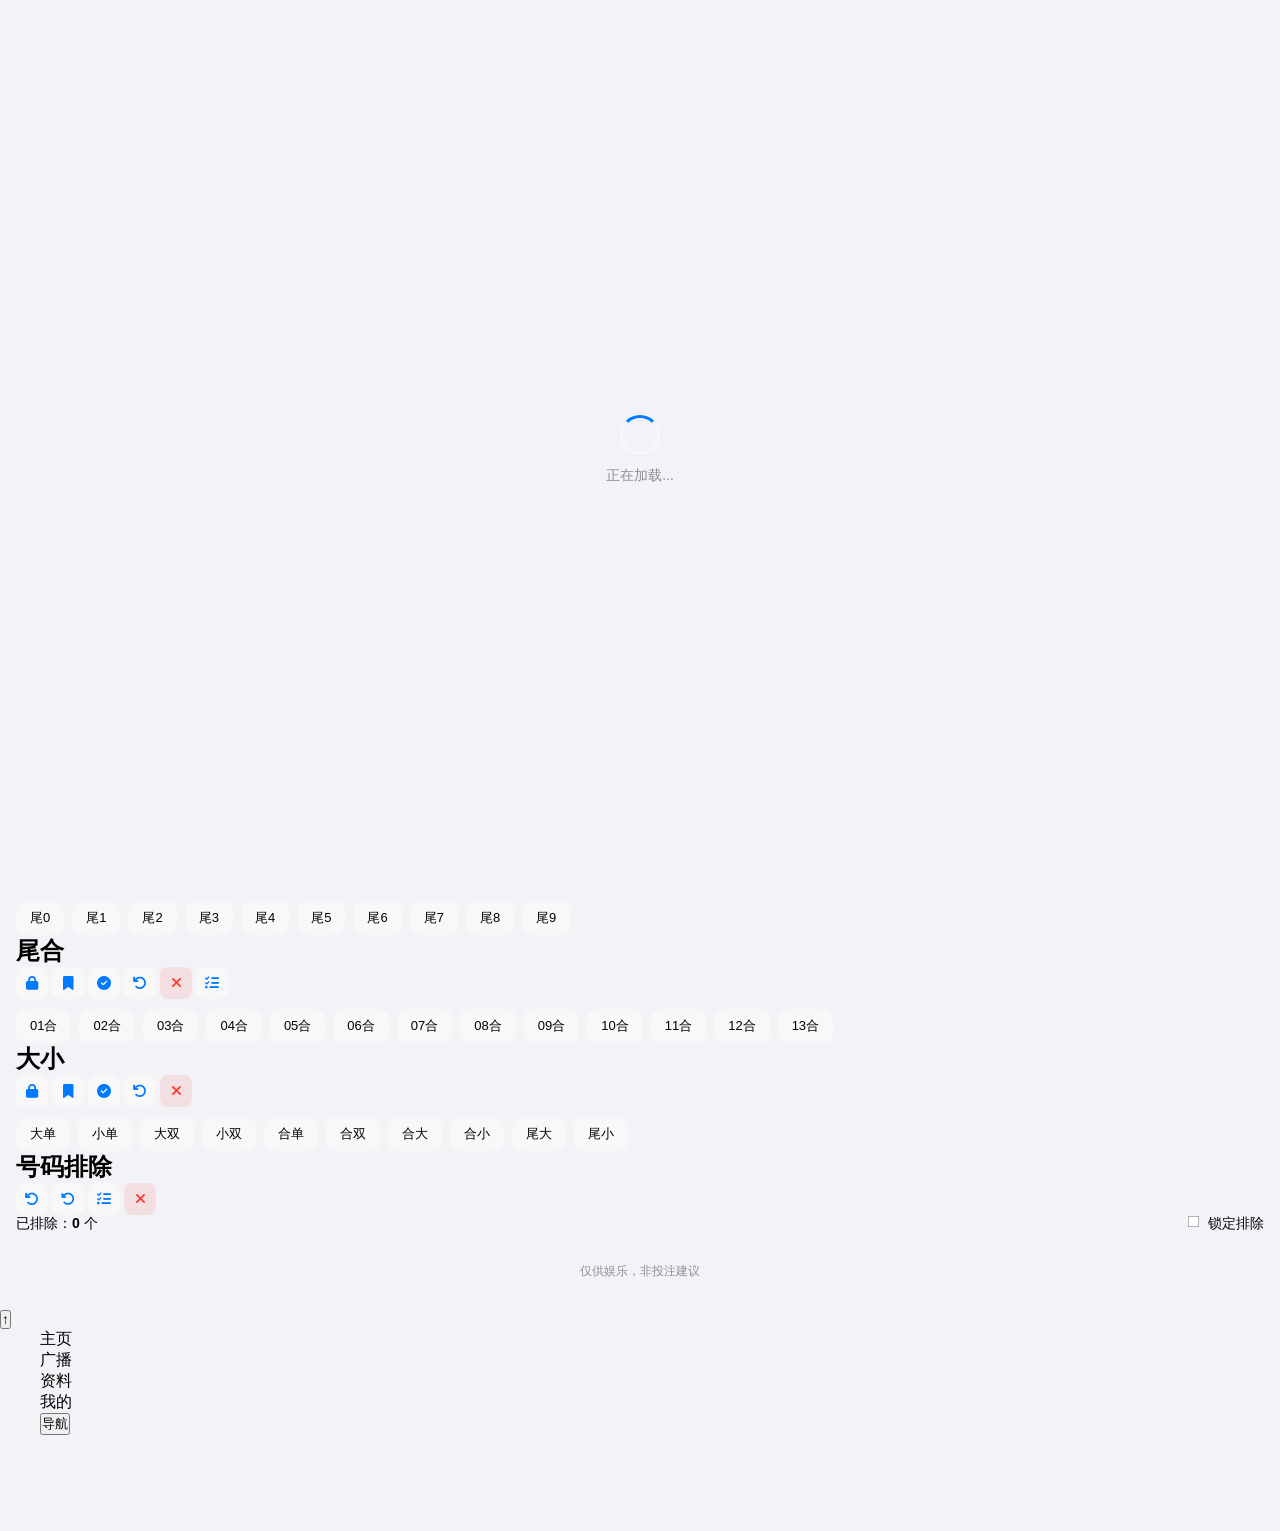
==== commit 03889683: "fix: 移除波色/属性/头数/大小的批量选择按钮 改动: - 波色/属性/头数/大小 移除 📋批量选择按钮 - 保留 生肖/五行/尾数/尾合/号码排除 的批量选择功能 - 现在每个模块只有5个按钮(" ====
--- a/index.html
+++ b/index.html
@@ -98,7 +98,6 @@
           <button class="btn-mini btn-icon" data-action="selectGroup" data-group="color,colorsx" title="全选"><i class="fa-solid fa-circle-check"></i></button>
           <button class="btn-mini btn-icon" data-action="invertGroup" data-group="color,colorsx" title="反选"><i class="fa-solid fa-arrow-rotate-left"></i></button>
           <button class="btn-mini btn-icon btn-icon-red" data-action="clearGroup" data-group="color,colorsx" title="清除"><i class="fa-solid fa-xmark"></i></button>
-          <button class="btn-mini btn-icon" data-action="batchSelectGroup" data-group="color,colorsx" title="批量选择"><i class="fa-solid fa-list-check"></i></button>
         </div>
       </div>
       <div class="card-body">
@@ -109,9 +108,9 @@
           <div class="tag" data-value="蓝双" data-group="colorsx">蓝双</div>
           <div class="tag" data-value="绿单" data-group="colorsx">绿单</div>
           <div class="tag" data-value="绿双" data-group="colorsx">绿双</div>
-          <div class="tag" data-value="红" data-group="color" style="background:rgba(255,59,48,0.15);color:#FF3B30;">红</div>
-          <div class="tag" data-value="蓝" data-group="color" style="background:rgba(0,122,255,0.15);color:#007AFF;">蓝</div>
-          <div class="tag" data-value="绿" data-group="color" style="background:rgba(52,199,89,0.15);color:#34C759;">绿</div>
+          <div class="tag" data-value="红" data-group="color">红</div>
+          <div class="tag" data-value="蓝" data-group="color">蓝</div>
+          <div class="tag" data-value="绿" data-group="color">绿</div>
         </div>
       </div>
     </div>
@@ -126,7 +125,6 @@
           <button class="btn-mini btn-icon" data-action="selectGroup" data-group="type" title="全选"><i class="fa-solid fa-circle-check"></i></button>
           <button class="btn-mini btn-icon" data-action="invertGroup" data-group="type" title="反选"><i class="fa-solid fa-arrow-rotate-left"></i></button>
           <button class="btn-mini btn-icon btn-icon-red" data-action="clearGroup" data-group="type" title="清除"><i class="fa-solid fa-xmark"></i></button>
-          <button class="btn-mini btn-icon" data-action="batchSelectGroup" data-group="type" title="批量选择"><i class="fa-solid fa-list-check"></i></button>
         </div>
       </div>
       <div class="card-body">
@@ -171,7 +169,6 @@
           <button class="btn-mini btn-icon" data-action="selectGroup" data-group="head" title="全选"><i class="fa-solid fa-circle-check"></i></button>
           <button class="btn-mini btn-icon" data-action="invertGroup" data-group="head" title="反选"><i class="fa-solid fa-arrow-rotate-left"></i></button>
           <button class="btn-mini btn-icon btn-icon-red" data-action="clearGroup" data-group="head" title="清除"><i class="fa-solid fa-xmark"></i></button>
-          <button class="btn-mini btn-icon" data-action="batchSelectGroup" data-group="head" title="批量选择"><i class="fa-solid fa-list-check"></i></button>
         </div>
       </div>
       <div class="card-body">
@@ -256,7 +253,6 @@
           <button class="btn-mini btn-icon" data-action="selectGroup" data-group="bs,sumOdd,sumSize,tailSize" title="全选"><i class="fa-solid fa-circle-check"></i></button>
           <button class="btn-mini btn-icon" data-action="invertGroup" data-group="bs,sumOdd,sumSize,tailSize" title="反选"><i class="fa-solid fa-arrow-rotate-left"></i></button>
           <button class="btn-mini btn-icon btn-icon-red" data-action="clearGroup" data-group="bs,sumOdd,sumSize,tailSize" title="清除"><i class="fa-solid fa-xmark"></i></button>
-          <button class="btn-mini btn-icon" data-action="batchSelectGroup" data-group="bs,sumOdd,sumSize,tailSize" title="批量选择"><i class="fa-solid fa-list-check"></i></button>
         </div>
       </div>
       <div class="card-body">
